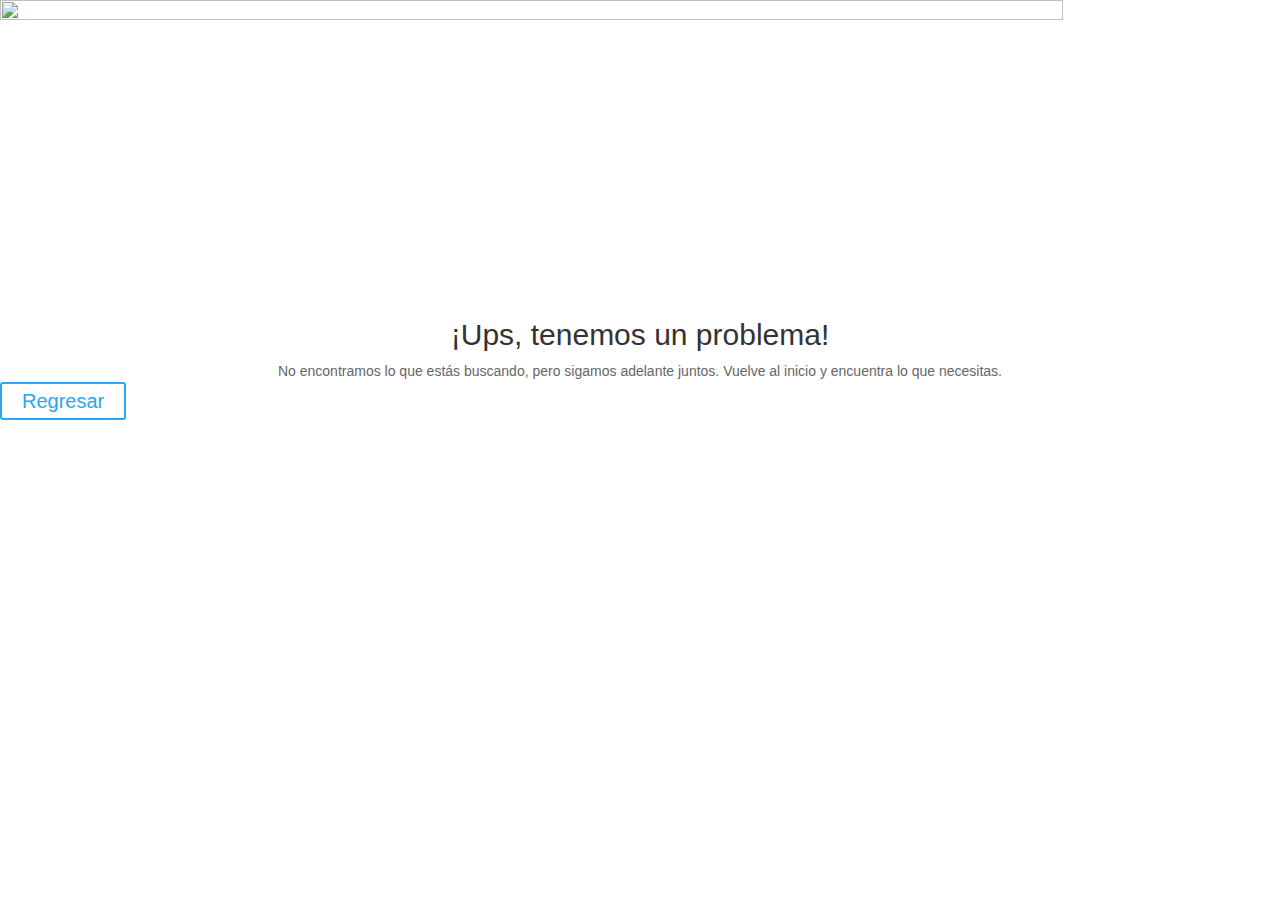
==== 404/index.html @ 18ecd22e "deploy_01" ====
<!DOCTYPE html>
<html lang="en-US">
<head>
	<meta charset="UTF-8">
<meta http-equiv="X-UA-Compatible" content="IE=edge">
	<link rel="pingback" href="https://santanderfinancing.com/xmlrpc.php">

	<script type="text/javascript">document.documentElement.className = 'js';</script>
	
	<style id="et-divi-userfonts">@font-face { font-family: "Santander-Headline"; font-display: swap;  src: url("https://santanderfinancing.com/wp-content/uploads/et-fonts/SantanderMicroText-Bd.otf") format("opentype"); }@font-face { font-family: "SantanderMicroText"; font-display: swap;  src: url("https://santanderfinancing.com/wp-content/uploads/et-fonts/SantanderMicroText.otf") format("opentype"); }</style>
<meta name="robots" content="noindex, follow">
<script type="text/javascript">let jqueryParams=[],jQuery=function(r){return jqueryParams=[...jqueryParams,r],jQuery},$=function(r){return jqueryParams=[...jqueryParams,r],$};window.jQuery=jQuery,window.$=jQuery;let customHeadScripts=!1;jQuery.fn=jQuery.prototype={},$.fn=jQuery.prototype={},jQuery.noConflict=function(r){if(window.jQuery)return jQuery=window.jQuery,$=window.jQuery,customHeadScripts=!0,jQuery.noConflict},jQuery.ready=function(r){jqueryParams=[...jqueryParams,r]},$.ready=function(r){jqueryParams=[...jqueryParams,r]},jQuery.load=function(r){jqueryParams=[...jqueryParams,r]},$.load=function(r){jqueryParams=[...jqueryParams,r]},jQuery.fn.ready=function(r){jqueryParams=[...jqueryParams,r]},$.fn.ready=function(r){jqueryParams=[...jqueryParams,r]};</script>
	<!-- This site is optimized with the Yoast SEO plugin v24.2 - https://yoast.com/wordpress/plugins/seo/ -->
	<title>Page not found - Santander Consumer</title>
	<meta property="og:locale" content="en_US">
	<meta property="og:title" content="Page not found - Santander Consumer">
	<meta property="og:site_name" content="Santander Consumer">
	<script type="application/ld+json" class="yoast-schema-graph">{
	    "@context": "https://schema.org",
	    "@graph": [
	        {
	            "@type": "WebSite",
	            "@id": "https://santanderfinancing.com/#website",
	            "url": "https://santanderfinancing.com/",
	            "name": "Santander Consumer",
	            "description": "Sencillo Personal Justo",
	            "potentialAction": [
	                {
	                    "@type": "SearchAction",
	                    "target": {
	                        "@type": "EntryPoint",
	                        "urlTemplate": "https://santanderfinancing.com/?s={search_term_string}"
	                    },
	                    "query-input": {
	                        "@type": "PropertyValueSpecification",
	                        "valueRequired": true,
	                        "valueName": "search_term_string"
	                    }
	                }
	            ],
	            "inLanguage": "en-US"
	        }
	    ]
	}</script>
	<!-- / Yoast SEO plugin. -->


<link rel="dns-prefetch" href="//js.hs-scripts.com">
<link rel="dns-prefetch" href="//www.googletagmanager.com">
<link rel="alternate" type="application/rss+xml" title="Santander Consumer &raquo; Feed" href="https://santanderfinancing.com/feed/">
<link rel="alternate" type="application/rss+xml" title="Santander Consumer &raquo; Comments Feed" href="https://santanderfinancing.com/comments/feed/">
<meta content="Divi Child v.4.27.2.1728406408" name="generator">
<link rel="stylesheet" id="wp-block-library-css" href="https://santanderfinancing.com/wp-includes/css/dist/block-library/style.min.css?ver=6.7.1" type="text/css" media="all">
<style id="wp-block-library-theme-inline-css" type="text/css">.wp-block-audio :where(figcaption){color:#555;font-size:13px;text-align:center}.is-dark-theme .wp-block-audio :where(figcaption){color:#ffffffa6}.wp-block-audio{margin:0 0 1em}.wp-block-code{border:1px solid #ccc;border-radius:4px;font-family:Menlo,Consolas,monaco,monospace;padding:.8em 1em}.wp-block-embed :where(figcaption){color:#555;font-size:13px;text-align:center}.is-dark-theme .wp-block-embed :where(figcaption){color:#ffffffa6}.wp-block-embed{margin:0 0 1em}.blocks-gallery-caption{color:#555;font-size:13px;text-align:center}.is-dark-theme .blocks-gallery-caption{color:#ffffffa6}:root :where(.wp-block-image figcaption){color:#555;font-size:13px;text-align:center}.is-dark-theme :root :where(.wp-block-image figcaption){color:#ffffffa6}.wp-block-image{margin:0 0 1em}.wp-block-pullquote{border-bottom:4px solid;border-top:4px solid;color:currentColor;margin-bottom:1.75em}.wp-block-pullquote cite,.wp-block-pullquote footer,.wp-block-pullquote__citation{color:currentColor;font-size:.8125em;font-style:normal;text-transform:uppercase}.wp-block-quote{border-left:.25em solid;margin:0 0 1.75em;padding-left:1em}.wp-block-quote cite,.wp-block-quote footer{color:currentColor;font-size:.8125em;font-style:normal;position:relative}.wp-block-quote:where(.has-text-align-right){border-left:none;border-right:.25em solid;padding-left:0;padding-right:1em}.wp-block-quote:where(.has-text-align-center){border:none;padding-left:0}.wp-block-quote.is-large,.wp-block-quote.is-style-large,.wp-block-quote:where(.is-style-plain){border:none}.wp-block-search .wp-block-search__label{font-weight:700}.wp-block-search__button{border:1px solid #ccc;padding:.375em .625em}:where(.wp-block-group.has-background){padding:1.25em 2.375em}.wp-block-separator.has-css-opacity{opacity:.4}.wp-block-separator{border:none;border-bottom:2px solid;margin-left:auto;margin-right:auto}.wp-block-separator.has-alpha-channel-opacity{opacity:1}.wp-block-separator:not(.is-style-wide):not(.is-style-dots){width:100px}.wp-block-separator.has-background:not(.is-style-dots){border-bottom:none;height:1px}.wp-block-separator.has-background:not(.is-style-wide):not(.is-style-dots){height:2px}.wp-block-table{margin:0 0 1em}.wp-block-table td,.wp-block-table th{word-break:normal}.wp-block-table :where(figcaption){color:#555;font-size:13px;text-align:center}.is-dark-theme .wp-block-table :where(figcaption){color:#ffffffa6}.wp-block-video :where(figcaption){color:#555;font-size:13px;text-align:center}.is-dark-theme .wp-block-video :where(figcaption){color:#ffffffa6}.wp-block-video{margin:0 0 1em}:root :where(.wp-block-template-part.has-background){margin-bottom:0;margin-top:0;padding:1.25em 2.375em}</style>
<style id="global-styles-inline-css" type="text/css">:root{--wp--preset--aspect-ratio--square: 1;--wp--preset--aspect-ratio--4-3: 4/3;--wp--preset--aspect-ratio--3-4: 3/4;--wp--preset--aspect-ratio--3-2: 3/2;--wp--preset--aspect-ratio--2-3: 2/3;--wp--preset--aspect-ratio--16-9: 16/9;--wp--preset--aspect-ratio--9-16: 9/16;--wp--preset--color--black: #000000;--wp--preset--color--cyan-bluish-gray: #abb8c3;--wp--preset--color--white: #ffffff;--wp--preset--color--pale-pink: #f78da7;--wp--preset--color--vivid-red: #cf2e2e;--wp--preset--color--luminous-vivid-orange: #ff6900;--wp--preset--color--luminous-vivid-amber: #fcb900;--wp--preset--color--light-green-cyan: #7bdcb5;--wp--preset--color--vivid-green-cyan: #00d084;--wp--preset--color--pale-cyan-blue: #8ed1fc;--wp--preset--color--vivid-cyan-blue: #0693e3;--wp--preset--color--vivid-purple: #9b51e0;--wp--preset--gradient--vivid-cyan-blue-to-vivid-purple: linear-gradient(135deg,rgba(6,147,227,1) 0%,rgb(155,81,224) 100%);--wp--preset--gradient--light-green-cyan-to-vivid-green-cyan: linear-gradient(135deg,rgb(122,220,180) 0%,rgb(0,208,130) 100%);--wp--preset--gradient--luminous-vivid-amber-to-luminous-vivid-orange: linear-gradient(135deg,rgba(252,185,0,1) 0%,rgba(255,105,0,1) 100%);--wp--preset--gradient--luminous-vivid-orange-to-vivid-red: linear-gradient(135deg,rgba(255,105,0,1) 0%,rgb(207,46,46) 100%);--wp--preset--gradient--very-light-gray-to-cyan-bluish-gray: linear-gradient(135deg,rgb(238,238,238) 0%,rgb(169,184,195) 100%);--wp--preset--gradient--cool-to-warm-spectrum: linear-gradient(135deg,rgb(74,234,220) 0%,rgb(151,120,209) 20%,rgb(207,42,186) 40%,rgb(238,44,130) 60%,rgb(251,105,98) 80%,rgb(254,248,76) 100%);--wp--preset--gradient--blush-light-purple: linear-gradient(135deg,rgb(255,206,236) 0%,rgb(152,150,240) 100%);--wp--preset--gradient--blush-bordeaux: linear-gradient(135deg,rgb(254,205,165) 0%,rgb(254,45,45) 50%,rgb(107,0,62) 100%);--wp--preset--gradient--luminous-dusk: linear-gradient(135deg,rgb(255,203,112) 0%,rgb(199,81,192) 50%,rgb(65,88,208) 100%);--wp--preset--gradient--pale-ocean: linear-gradient(135deg,rgb(255,245,203) 0%,rgb(182,227,212) 50%,rgb(51,167,181) 100%);--wp--preset--gradient--electric-grass: linear-gradient(135deg,rgb(202,248,128) 0%,rgb(113,206,126) 100%);--wp--preset--gradient--midnight: linear-gradient(135deg,rgb(2,3,129) 0%,rgb(40,116,252) 100%);--wp--preset--font-size--small: 13px;--wp--preset--font-size--medium: 20px;--wp--preset--font-size--large: 36px;--wp--preset--font-size--x-large: 42px;--wp--preset--spacing--20: 0.44rem;--wp--preset--spacing--30: 0.67rem;--wp--preset--spacing--40: 1rem;--wp--preset--spacing--50: 1.5rem;--wp--preset--spacing--60: 2.25rem;--wp--preset--spacing--70: 3.38rem;--wp--preset--spacing--80: 5.06rem;--wp--preset--shadow--natural: 6px 6px 9px rgba(0, 0, 0, 0.2);--wp--preset--shadow--deep: 12px 12px 50px rgba(0, 0, 0, 0.4);--wp--preset--shadow--sharp: 6px 6px 0px rgba(0, 0, 0, 0.2);--wp--preset--shadow--outlined: 6px 6px 0px -3px rgba(255, 255, 255, 1), 6px 6px rgba(0, 0, 0, 1);--wp--preset--shadow--crisp: 6px 6px 0px rgba(0, 0, 0, 1);}:root { --wp--style--global--content-size: 823px;--wp--style--global--wide-size: 1080px; }:where(body) { margin: 0; }.wp-site-blocks > .alignleft { float: left; margin-right: 2em; }.wp-site-blocks > .alignright { float: right; margin-left: 2em; }.wp-site-blocks > .aligncenter { justify-content: center; margin-left: auto; margin-right: auto; }:where(.is-layout-flex){gap: 0.5em;}:where(.is-layout-grid){gap: 0.5em;}.is-layout-flow > .alignleft{float: left;margin-inline-start: 0;margin-inline-end: 2em;}.is-layout-flow > .alignright{float: right;margin-inline-start: 2em;margin-inline-end: 0;}.is-layout-flow > .aligncenter{margin-left: auto !important;margin-right: auto !important;}.is-layout-constrained > .alignleft{float: left;margin-inline-start: 0;margin-inline-end: 2em;}.is-layout-constrained > .alignright{float: right;margin-inline-start: 2em;margin-inline-end: 0;}.is-layout-constrained > .aligncenter{margin-left: auto !important;margin-right: auto !important;}.is-layout-constrained > :where(:not(.alignleft):not(.alignright):not(.alignfull)){max-width: var(--wp--style--global--content-size);margin-left: auto !important;margin-right: auto !important;}.is-layout-constrained > .alignwide{max-width: var(--wp--style--global--wide-size);}body .is-layout-flex{display: flex;}.is-layout-flex{flex-wrap: wrap;align-items: center;}.is-layout-flex > :is(*, div){margin: 0;}body .is-layout-grid{display: grid;}.is-layout-grid > :is(*, div){margin: 0;}body{padding-top: 0px;padding-right: 0px;padding-bottom: 0px;padding-left: 0px;}:root :where(.wp-element-button, .wp-block-button__link){background-color: #32373c;border-width: 0;color: #fff;font-family: inherit;font-size: inherit;line-height: inherit;padding: calc(0.667em + 2px) calc(1.333em + 2px);text-decoration: none;}.has-black-color{color: var(--wp--preset--color--black) !important;}.has-cyan-bluish-gray-color{color: var(--wp--preset--color--cyan-bluish-gray) !important;}.has-white-color{color: var(--wp--preset--color--white) !important;}.has-pale-pink-color{color: var(--wp--preset--color--pale-pink) !important;}.has-vivid-red-color{color: var(--wp--preset--color--vivid-red) !important;}.has-luminous-vivid-orange-color{color: var(--wp--preset--color--luminous-vivid-orange) !important;}.has-luminous-vivid-amber-color{color: var(--wp--preset--color--luminous-vivid-amber) !important;}.has-light-green-cyan-color{color: var(--wp--preset--color--light-green-cyan) !important;}.has-vivid-green-cyan-color{color: var(--wp--preset--color--vivid-green-cyan) !important;}.has-pale-cyan-blue-color{color: var(--wp--preset--color--pale-cyan-blue) !important;}.has-vivid-cyan-blue-color{color: var(--wp--preset--color--vivid-cyan-blue) !important;}.has-vivid-purple-color{color: var(--wp--preset--color--vivid-purple) !important;}.has-black-background-color{background-color: var(--wp--preset--color--black) !important;}.has-cyan-bluish-gray-background-color{background-color: var(--wp--preset--color--cyan-bluish-gray) !important;}.has-white-background-color{background-color: var(--wp--preset--color--white) !important;}.has-pale-pink-background-color{background-color: var(--wp--preset--color--pale-pink) !important;}.has-vivid-red-background-color{background-color: var(--wp--preset--color--vivid-red) !important;}.has-luminous-vivid-orange-background-color{background-color: var(--wp--preset--color--luminous-vivid-orange) !important;}.has-luminous-vivid-amber-background-color{background-color: var(--wp--preset--color--luminous-vivid-amber) !important;}.has-light-green-cyan-background-color{background-color: var(--wp--preset--color--light-green-cyan) !important;}.has-vivid-green-cyan-background-color{background-color: var(--wp--preset--color--vivid-green-cyan) !important;}.has-pale-cyan-blue-background-color{background-color: var(--wp--preset--color--pale-cyan-blue) !important;}.has-vivid-cyan-blue-background-color{background-color: var(--wp--preset--color--vivid-cyan-blue) !important;}.has-vivid-purple-background-color{background-color: var(--wp--preset--color--vivid-purple) !important;}.has-black-border-color{border-color: var(--wp--preset--color--black) !important;}.has-cyan-bluish-gray-border-color{border-color: var(--wp--preset--color--cyan-bluish-gray) !important;}.has-white-border-color{border-color: var(--wp--preset--color--white) !important;}.has-pale-pink-border-color{border-color: var(--wp--preset--color--pale-pink) !important;}.has-vivid-red-border-color{border-color: var(--wp--preset--color--vivid-red) !important;}.has-luminous-vivid-orange-border-color{border-color: var(--wp--preset--color--luminous-vivid-orange) !important;}.has-luminous-vivid-amber-border-color{border-color: var(--wp--preset--color--luminous-vivid-amber) !important;}.has-light-green-cyan-border-color{border-color: var(--wp--preset--color--light-green-cyan) !important;}.has-vivid-green-cyan-border-color{border-color: var(--wp--preset--color--vivid-green-cyan) !important;}.has-pale-cyan-blue-border-color{border-color: var(--wp--preset--color--pale-cyan-blue) !important;}.has-vivid-cyan-blue-border-color{border-color: var(--wp--preset--color--vivid-cyan-blue) !important;}.has-vivid-purple-border-color{border-color: var(--wp--preset--color--vivid-purple) !important;}.has-vivid-cyan-blue-to-vivid-purple-gradient-background{background: var(--wp--preset--gradient--vivid-cyan-blue-to-vivid-purple) !important;}.has-light-green-cyan-to-vivid-green-cyan-gradient-background{background: var(--wp--preset--gradient--light-green-cyan-to-vivid-green-cyan) !important;}.has-luminous-vivid-amber-to-luminous-vivid-orange-gradient-background{background: var(--wp--preset--gradient--luminous-vivid-amber-to-luminous-vivid-orange) !important;}.has-luminous-vivid-orange-to-vivid-red-gradient-background{background: var(--wp--preset--gradient--luminous-vivid-orange-to-vivid-red) !important;}.has-very-light-gray-to-cyan-bluish-gray-gradient-background{background: var(--wp--preset--gradient--very-light-gray-to-cyan-bluish-gray) !important;}.has-cool-to-warm-spectrum-gradient-background{background: var(--wp--preset--gradient--cool-to-warm-spectrum) !important;}.has-blush-light-purple-gradient-background{background: var(--wp--preset--gradient--blush-light-purple) !important;}.has-blush-bordeaux-gradient-background{background: var(--wp--preset--gradient--blush-bordeaux) !important;}.has-luminous-dusk-gradient-background{background: var(--wp--preset--gradient--luminous-dusk) !important;}.has-pale-ocean-gradient-background{background: var(--wp--preset--gradient--pale-ocean) !important;}.has-electric-grass-gradient-background{background: var(--wp--preset--gradient--electric-grass) !important;}.has-midnight-gradient-background{background: var(--wp--preset--gradient--midnight) !important;}.has-small-font-size{font-size: var(--wp--preset--font-size--small) !important;}.has-medium-font-size{font-size: var(--wp--preset--font-size--medium) !important;}.has-large-font-size{font-size: var(--wp--preset--font-size--large) !important;}.has-x-large-font-size{font-size: var(--wp--preset--font-size--x-large) !important;}
:where(.wp-block-post-template.is-layout-flex){gap: 1.25em;}:where(.wp-block-post-template.is-layout-grid){gap: 1.25em;}
:where(.wp-block-columns.is-layout-flex){gap: 2em;}:where(.wp-block-columns.is-layout-grid){gap: 2em;}
:root :where(.wp-block-pullquote){font-size: 1.5em;line-height: 1.6;}</style>
<link rel="stylesheet" id="dica-lightbox-styles-css" href="https://santanderfinancing.com/wp-content/plugins/dg-divi-carousel/styles/light-box-styles.css?ver=2.0.26" type="text/css" media="all">
<link rel="stylesheet" id="swipe-style-css" href="https://santanderfinancing.com/wp-content/plugins/dg-divi-carousel/styles/swiper.min.css?ver=2.0.26" type="text/css" media="all">
<style id="divi-style-parent-inline-inline-css" type="text/css">/*!
Theme Name: Divi
Theme URI: http://www.elegantthemes.com/gallery/divi/
Version: 4.27.4
Description: Smart. Flexible. Beautiful. Divi is the most powerful theme in our collection.
Author: Elegant Themes
Author URI: http://www.elegantthemes.com
License: GNU General Public License v2
License URI: http://www.gnu.org/licenses/gpl-2.0.html
*/

a,abbr,acronym,address,applet,b,big,blockquote,body,center,cite,code,dd,del,dfn,div,dl,dt,em,fieldset,font,form,h1,h2,h3,h4,h5,h6,html,i,iframe,img,ins,kbd,label,legend,li,object,ol,p,pre,q,s,samp,small,span,strike,strong,sub,sup,tt,u,ul,var{margin:0;padding:0;border:0;outline:0;font-size:100%;-ms-text-size-adjust:100%;-webkit-text-size-adjust:100%;vertical-align:baseline;background:transparent}body{line-height:1}ol,ul{list-style:none}blockquote,q{quotes:none}blockquote:after,blockquote:before,q:after,q:before{content:"";content:none}blockquote{margin:20px 0 30px;border-left:5px solid;padding-left:20px}:focus{outline:0}del{text-decoration:line-through}pre{overflow:auto;padding:10px}figure{margin:0}table{border-collapse:collapse;border-spacing:0}article,aside,footer,header,hgroup,nav,section{display:block}body{font-family:Open Sans,Arial,sans-serif;font-size:14px;color:#666;background-color:#fff;line-height:1.7em;font-weight:500;-webkit-font-smoothing:antialiased;-moz-osx-font-smoothing:grayscale}body.page-template-page-template-blank-php #page-container{padding-top:0!important}body.et_cover_background{background-size:cover!important;background-position:top!important;background-repeat:no-repeat!important;background-attachment:fixed}a{color:#2ea3f2}a,a:hover{text-decoration:none}p{padding-bottom:1em}p:not(.has-background):last-of-type{padding-bottom:0}p.et_normal_padding{padding-bottom:1em}strong{font-weight:700}cite,em,i{font-style:italic}code,pre{font-family:Courier New,monospace;margin-bottom:10px}ins{text-decoration:none}sub,sup{height:0;line-height:1;position:relative;vertical-align:baseline}sup{bottom:.8em}sub{top:.3em}dl{margin:0 0 1.5em}dl dt{font-weight:700}dd{margin-left:1.5em}blockquote p{padding-bottom:0}embed,iframe,object,video{max-width:100%}h1,h2,h3,h4,h5,h6{color:#333;padding-bottom:10px;line-height:1em;font-weight:500}h1 a,h2 a,h3 a,h4 a,h5 a,h6 a{color:inherit}h1{font-size:30px}h2{font-size:26px}h3{font-size:22px}h4{font-size:18px}h5{font-size:16px}h6{font-size:14px}input{-webkit-appearance:none}input[type=checkbox]{-webkit-appearance:checkbox}input[type=radio]{-webkit-appearance:radio}input.text,input.title,input[type=email],input[type=password],input[type=tel],input[type=text],select,textarea{background-color:#fff;border:1px solid #bbb;padding:2px;color:#4e4e4e}input.text:focus,input.title:focus,input[type=text]:focus,select:focus,textarea:focus{border-color:#2d3940;color:#3e3e3e}input.text,input.title,input[type=text],select,textarea{margin:0}textarea{padding:4px}button,input,select,textarea{font-family:inherit}img{max-width:100%;height:auto}.clear{clear:both}br.clear{margin:0;padding:0}.pagination{clear:both}#et_search_icon:hover,.et-social-icon a:hover,.et_password_protected_form .et_submit_button,.form-submit .et_pb_buttontton.alt.disabled,.nav-single a,.posted_in a{color:#2ea3f2}.et-search-form,blockquote{border-color:#2ea3f2}#main-content{background-color:#fff}.container{width:80%;max-width:1080px;margin:auto;position:relative}body:not(.et-tb) #main-content .container,body:not(.et-tb-has-header) #main-content .container{padding-top:58px}.et_full_width_page #main-content .container:before{display:none}.main_title{margin-bottom:20px}.et_password_protected_form .et_submit_button:hover,.form-submit .et_pb_button:hover{background:rgba(0,0,0,.05)}.et_button_icon_visible .et_pb_button{padding-right:2em;padding-left:.7em}.et_button_icon_visible .et_pb_button:after{opacity:1;margin-left:0}.et_button_left .et_pb_button:hover:after{left:.15em}.et_button_left .et_pb_button:after{margin-left:0;left:1em}.et_button_icon_visible.et_button_left .et_pb_button,.et_button_left .et_pb_button:hover,.et_button_left .et_pb_module .et_pb_button:hover{padding-left:2em;padding-right:.7em}.et_button_icon_visible.et_button_left .et_pb_button:after,.et_button_left .et_pb_button:hover:after{left:.15em}.et_password_protected_form .et_submit_button:hover,.form-submit .et_pb_button:hover{padding:.3em 1em}.et_button_no_icon .et_pb_button:after{display:none}.et_button_no_icon.et_button_icon_visible.et_button_left .et_pb_button,.et_button_no_icon.et_button_left .et_pb_button:hover,.et_button_no_icon .et_pb_button,.et_button_no_icon .et_pb_button:hover{padding:.3em 1em!important}.et_button_custom_icon .et_pb_button:after{line-height:1.7em}.et_button_custom_icon.et_button_icon_visible .et_pb_button:after,.et_button_custom_icon .et_pb_button:hover:after{margin-left:.3em}#left-area .post_format-post-format-gallery .wp-block-gallery:first-of-type{padding:0;margin-bottom:-16px}.entry-content table:not(.variations){border:1px solid #eee;margin:0 0 15px;text-align:left;width:100%}.entry-content thead th,.entry-content tr th{color:#555;font-weight:700;padding:9px 24px}.entry-content tr td{border-top:1px solid #eee;padding:6px 24px}#left-area ul,.entry-content ul,.et-l--body ul,.et-l--footer ul,.et-l--header ul{list-style-type:disc;padding:0 0 23px 1em;line-height:26px}#left-area ol,.entry-content ol,.et-l--body ol,.et-l--footer ol,.et-l--header ol{list-style-type:decimal;list-style-position:inside;padding:0 0 23px;line-height:26px}#left-area ul li ul,.entry-content ul li ol{padding:2px 0 2px 20px}#left-area ol li ul,.entry-content ol li ol,.et-l--body ol li ol,.et-l--footer ol li ol,.et-l--header ol li ol{padding:2px 0 2px 35px}#left-area ul.wp-block-gallery{display:-webkit-box;display:-ms-flexbox;display:flex;-ms-flex-wrap:wrap;flex-wrap:wrap;list-style-type:none;padding:0}#left-area ul.products{padding:0!important;line-height:1.7!important;list-style:none!important}.gallery-item a{display:block}.gallery-caption,.gallery-item a{width:90%}#wpadminbar{z-index:100001}#left-area .post-meta{font-size:14px;padding-bottom:15px}#left-area .post-meta a{text-decoration:none;color:#666}#left-area .et_featured_image{padding-bottom:7px}.single .post{padding-bottom:25px}body.single .et_audio_content{margin-bottom:-6px}.nav-single a{text-decoration:none;color:#2ea3f2;font-size:14px;font-weight:400}.nav-previous{float:left}.nav-next{float:right}.et_password_protected_form p input{background-color:#eee;border:none!important;width:100%!important;border-radius:0!important;font-size:14px;color:#999!important;padding:16px!important;-webkit-box-sizing:border-box;box-sizing:border-box}.et_password_protected_form label{display:none}.et_password_protected_form .et_submit_button{font-family:inherit;display:block;float:right;margin:8px auto 0;cursor:pointer}.post-password-required p.nocomments.container{max-width:100%}.post-password-required p.nocomments.container:before{display:none}.aligncenter,div.post .new-post .aligncenter{display:block;margin-left:auto;margin-right:auto}.wp-caption{border:1px solid #ddd;text-align:center;background-color:#f3f3f3;margin-bottom:10px;max-width:96%;padding:8px}.wp-caption.alignleft{margin:0 30px 20px 0}.wp-caption.alignright{margin:0 0 20px 30px}.wp-caption img{margin:0;padding:0;border:0}.wp-caption p.wp-caption-text{font-size:12px;padding:0 4px 5px;margin:0}.alignright{float:right}.alignleft{float:left}img.alignleft{display:inline;float:left;margin-right:15px}img.alignright{display:inline;float:right;margin-left:15px}.page.et_pb_pagebuilder_layout #main-content{background-color:transparent}body #main-content .et_builder_inner_content>h1,body #main-content .et_builder_inner_content>h2,body #main-content .et_builder_inner_content>h3,body #main-content .et_builder_inner_content>h4,body #main-content .et_builder_inner_content>h5,body #main-content .et_builder_inner_content>h6{line-height:1.4em}body #main-content .et_builder_inner_content>p{line-height:1.7em}.wp-block-pullquote{margin:20px 0 30px}.wp-block-pullquote.has-background blockquote{border-left:none}.wp-block-group.has-background{padding:1.5em 1.5em .5em}@media (min-width:981px){#left-area{width:79.125%;padding-bottom:23px}#main-content .container:before{content:"";position:absolute;top:0;height:100%;width:1px;background-color:#e2e2e2}.et_full_width_page #left-area,.et_no_sidebar #left-area{float:none;width:100%!important}.et_full_width_page #left-area{padding-bottom:0}.et_no_sidebar #main-content .container:before{display:none}}@media (max-width:980px){#page-container{padding-top:80px}.et-tb #page-container,.et-tb-has-header #page-container{padding-top:0!important}#left-area,#sidebar{width:100%!important}#main-content .container:before{display:none!important}.et_full_width_page .et_gallery_item:nth-child(4n+1){clear:none}}@media print{#page-container{padding-top:0!important}}#wp-admin-bar-et-use-visual-builder a:before{font-family:ETmodules!important;content:"\e625";font-size:30px!important;width:28px;margin-top:-3px;color:#974df3!important}#wp-admin-bar-et-use-visual-builder:hover a:before{color:#fff!important}#wp-admin-bar-et-use-visual-builder:hover a,#wp-admin-bar-et-use-visual-builder a:hover{transition:background-color .5s ease;-webkit-transition:background-color .5s ease;-moz-transition:background-color .5s ease;background-color:#7e3bd0!important;color:#fff!important}* html .clearfix,:first-child+html .clearfix{zoom:1}.iphone .et_pb_section_video_bg video::-webkit-media-controls-start-playback-button{display:none!important;-webkit-appearance:none}.et_mobile_device .et_pb_section_parallax .et_pb_parallax_css{background-attachment:scroll}.et-social-facebook a.icon:before{content:"\e093"}.et-social-twitter a.icon:before{content:"\e094"}.et-social-google-plus a.icon:before{content:"\e096"}.et-social-instagram a.icon:before{content:"\e09a"}.et-social-rss a.icon:before{content:"\e09e"}.ai1ec-single-event:after{content:" ";display:table;clear:both}.evcal_event_details .evcal_evdata_cell .eventon_details_shading_bot.eventon_details_shading_bot{z-index:3}.wp-block-divi-layout{margin-bottom:1em}*{-webkit-box-sizing:border-box;box-sizing:border-box}#et-info-email:before,#et-info-phone:before,#et_search_icon:before,.comment-reply-link:after,.et-cart-info span:before,.et-pb-arrow-next:before,.et-pb-arrow-prev:before,.et-social-icon a:before,.et_audio_container .mejs-playpause-button button:before,.et_audio_container .mejs-volume-button button:before,.et_overlay:before,.et_password_protected_form .et_submit_button:after,.et_pb_button:after,.et_pb_contact_reset:after,.et_pb_contact_submit:after,.et_pb_font_icon:before,.et_pb_newsletter_button:after,.et_pb_pricing_table_button:after,.et_pb_promo_button:after,.et_pb_testimonial:before,.et_pb_toggle_title:before,.form-submit .et_pb_button:after,.mobile_menu_bar:before,a.et_pb_more_button:after{font-family:ETmodules!important;speak:none;font-style:normal;font-weight:400;-webkit-font-feature-settings:normal;font-feature-settings:normal;font-variant:normal;text-transform:none;line-height:1;-webkit-font-smoothing:antialiased;-moz-osx-font-smoothing:grayscale;text-shadow:0 0;direction:ltr}.et-pb-icon,.et_pb_custom_button_icon.et_pb_button:after,.et_pb_login .et_pb_custom_button_icon.et_pb_button:after,.et_pb_woo_custom_button_icon .button.et_pb_custom_button_icon.et_pb_button:after,.et_pb_woo_custom_button_icon .button.et_pb_custom_button_icon.et_pb_button:hover:after{content:attr(data-icon)}.et-pb-icon{font-family:ETmodules;speak:none;font-weight:400;-webkit-font-feature-settings:normal;font-feature-settings:normal;font-variant:normal;text-transform:none;line-height:1;-webkit-font-smoothing:antialiased;font-size:96px;font-style:normal;display:inline-block;-webkit-box-sizing:border-box;box-sizing:border-box;direction:ltr}#et-ajax-saving{display:none;-webkit-transition:background .3s,-webkit-box-shadow .3s;transition:background .3s,-webkit-box-shadow .3s;transition:background .3s,box-shadow .3s;transition:background .3s,box-shadow .3s,-webkit-box-shadow .3s;-webkit-box-shadow:rgba(0,139,219,.247059) 0 0 60px;box-shadow:0 0 60px rgba(0,139,219,.247059);position:fixed;top:50%;left:50%;width:50px;height:50px;background:#fff;border-radius:50px;margin:-25px 0 0 -25px;z-index:999999;text-align:center}#et-ajax-saving img{margin:9px}.et-safe-mode-indicator,.et-safe-mode-indicator:focus,.et-safe-mode-indicator:hover{-webkit-box-shadow:0 5px 10px rgba(41,196,169,.15);box-shadow:0 5px 10px rgba(41,196,169,.15);background:#29c4a9;color:#fff;font-size:14px;font-weight:600;padding:12px;line-height:16px;border-radius:3px;position:fixed;bottom:30px;right:30px;z-index:999999;text-decoration:none;font-family:Open Sans,sans-serif;-webkit-font-smoothing:antialiased;-moz-osx-font-smoothing:grayscale}.et_pb_button{font-size:20px;font-weight:500;padding:.3em 1em;line-height:1.7em!important;background-color:transparent;background-size:cover;background-position:50%;background-repeat:no-repeat;border:2px solid;border-radius:3px;-webkit-transition-duration:.2s;transition-duration:.2s;-webkit-transition-property:all!important;transition-property:all!important}.et_pb_button,.et_pb_button_inner{position:relative}.et_pb_button:hover,.et_pb_module .et_pb_button:hover{border:2px solid transparent;padding:.3em 2em .3em .7em}.et_pb_button:hover{background-color:hsla(0,0%,100%,.2)}.et_pb_bg_layout_light.et_pb_button:hover,.et_pb_bg_layout_light .et_pb_button:hover{background-color:rgba(0,0,0,.05)}.et_pb_button:after,.et_pb_button:before{font-size:32px;line-height:1em;content:"\35";opacity:0;position:absolute;margin-left:-1em;-webkit-transition:all .2s;transition:all .2s;text-transform:none;-webkit-font-feature-settings:"kern" off;font-feature-settings:"kern" off;font-variant:none;font-style:normal;font-weight:400;text-shadow:none}.et_pb_button.et_hover_enabled:hover:after,.et_pb_button.et_pb_hovered:hover:after{-webkit-transition:none!important;transition:none!important}.et_pb_button:before{display:none}.et_pb_button:hover:after{opacity:1;margin-left:0}.et_pb_column_1_3 h1,.et_pb_column_1_4 h1,.et_pb_column_1_5 h1,.et_pb_column_1_6 h1,.et_pb_column_2_5 h1{font-size:26px}.et_pb_column_1_3 h2,.et_pb_column_1_4 h2,.et_pb_column_1_5 h2,.et_pb_column_1_6 h2,.et_pb_column_2_5 h2{font-size:23px}.et_pb_column_1_3 h3,.et_pb_column_1_4 h3,.et_pb_column_1_5 h3,.et_pb_column_1_6 h3,.et_pb_column_2_5 h3{font-size:20px}.et_pb_column_1_3 h4,.et_pb_column_1_4 h4,.et_pb_column_1_5 h4,.et_pb_column_1_6 h4,.et_pb_column_2_5 h4{font-size:18px}.et_pb_column_1_3 h5,.et_pb_column_1_4 h5,.et_pb_column_1_5 h5,.et_pb_column_1_6 h5,.et_pb_column_2_5 h5{font-size:16px}.et_pb_column_1_3 h6,.et_pb_column_1_4 h6,.et_pb_column_1_5 h6,.et_pb_column_1_6 h6,.et_pb_column_2_5 h6{font-size:15px}.et_pb_bg_layout_dark,.et_pb_bg_layout_dark h1,.et_pb_bg_layout_dark h2,.et_pb_bg_layout_dark h3,.et_pb_bg_layout_dark h4,.et_pb_bg_layout_dark h5,.et_pb_bg_layout_dark h6{color:#fff!important}.et_pb_module.et_pb_text_align_left{text-align:left}.et_pb_module.et_pb_text_align_center{text-align:center}.et_pb_module.et_pb_text_align_right{text-align:right}.et_pb_module.et_pb_text_align_justified{text-align:justify}.clearfix:after{visibility:hidden;display:block;font-size:0;content:" ";clear:both;height:0}.et_pb_bg_layout_light .et_pb_more_button{color:#2ea3f2}.et_builder_inner_content{position:relative;z-index:1}header .et_builder_inner_content{z-index:2}.et_pb_css_mix_blend_mode_passthrough{mix-blend-mode:unset!important}.et_pb_image_container{margin:-20px -20px 29px}.et_pb_module_inner{position:relative}.et_hover_enabled_preview{z-index:2}.et_hover_enabled:hover{position:relative;z-index:2}.et_pb_all_tabs,.et_pb_module,.et_pb_posts_nav a,.et_pb_tab,.et_pb_with_background{position:relative;background-size:cover;background-position:50%;background-repeat:no-repeat}.et_pb_background_mask,.et_pb_background_pattern{bottom:0;left:0;position:absolute;right:0;top:0}.et_pb_background_mask{background-size:calc(100% + 2px) calc(100% + 2px);background-repeat:no-repeat;background-position:50%;overflow:hidden}.et_pb_background_pattern{background-position:0 0;background-repeat:repeat}.et_pb_with_border{position:relative;border:0 solid #333}.post-password-required .et_pb_row{padding:0;width:100%}.post-password-required .et_password_protected_form{min-height:0}body.et_pb_pagebuilder_layout.et_pb_show_title .post-password-required .et_password_protected_form h1,body:not(.et_pb_pagebuilder_layout) .post-password-required .et_password_protected_form h1{display:none}.et_pb_no_bg{padding:0!important}.et_overlay.et_pb_inline_icon:before,.et_pb_inline_icon:before{content:attr(data-icon)}.et_pb_more_button{color:inherit;text-shadow:none;text-decoration:none;display:inline-block;margin-top:20px}.et_parallax_bg_wrap{overflow:hidden;position:absolute;top:0;right:0;bottom:0;left:0}.et_parallax_bg{background-repeat:no-repeat;background-position:top;background-size:cover;position:absolute;bottom:0;left:0;width:100%;height:100%;display:block}.et_parallax_bg.et_parallax_bg__hover,.et_parallax_bg.et_parallax_bg_phone,.et_parallax_bg.et_parallax_bg_tablet,.et_parallax_gradient.et_parallax_gradient__hover,.et_parallax_gradient.et_parallax_gradient_phone,.et_parallax_gradient.et_parallax_gradient_tablet,.et_pb_section_parallax_hover:hover .et_parallax_bg:not(.et_parallax_bg__hover),.et_pb_section_parallax_hover:hover .et_parallax_gradient:not(.et_parallax_gradient__hover){display:none}.et_pb_section_parallax_hover:hover .et_parallax_bg.et_parallax_bg__hover,.et_pb_section_parallax_hover:hover .et_parallax_gradient.et_parallax_gradient__hover{display:block}.et_parallax_gradient{bottom:0;display:block;left:0;position:absolute;right:0;top:0}.et_pb_module.et_pb_section_parallax,.et_pb_posts_nav a.et_pb_section_parallax,.et_pb_tab.et_pb_section_parallax{position:relative}.et_pb_section_parallax .et_pb_parallax_css,.et_pb_slides .et_parallax_bg.et_pb_parallax_css{background-attachment:fixed}body.et-bfb .et_pb_section_parallax .et_pb_parallax_css,body.et-bfb .et_pb_slides .et_parallax_bg.et_pb_parallax_css{background-attachment:scroll;bottom:auto}.et_pb_section_parallax.et_pb_column .et_pb_module,.et_pb_section_parallax.et_pb_row .et_pb_column,.et_pb_section_parallax.et_pb_row .et_pb_module{z-index:9;position:relative}.et_pb_more_button:hover:after{opacity:1;margin-left:0}.et_pb_preload .et_pb_section_video_bg,.et_pb_preload>div{visibility:hidden}.et_pb_preload,.et_pb_section.et_pb_section_video.et_pb_preload{position:relative;background:#464646!important}.et_pb_preload:before{content:"";position:absolute;top:50%;left:50%;background:url(https://santanderfinancing.com/wp-content/themes/Divi/includes/builder/styles/images/preloader.gif) no-repeat;border-radius:32px;width:32px;height:32px;margin:-16px 0 0 -16px}.box-shadow-overlay{position:absolute;top:0;left:0;width:100%;height:100%;z-index:10;pointer-events:none}.et_pb_section>.box-shadow-overlay~.et_pb_row{z-index:11}body.safari .section_has_divider{will-change:transform}.et_pb_row>.box-shadow-overlay{z-index:8}.has-box-shadow-overlay{position:relative}.et_clickable{cursor:pointer}.screen-reader-text{border:0;clip:rect(1px,1px,1px,1px);-webkit-clip-path:inset(50%);clip-path:inset(50%);height:1px;margin:-1px;overflow:hidden;padding:0;position:absolute!important;width:1px;word-wrap:normal!important}.et_multi_view_hidden,.et_multi_view_hidden_image{display:none!important}@keyframes multi-view-image-fade{0%{opacity:0}10%{opacity:.1}20%{opacity:.2}30%{opacity:.3}40%{opacity:.4}50%{opacity:.5}60%{opacity:.6}70%{opacity:.7}80%{opacity:.8}90%{opacity:.9}to{opacity:1}}.et_multi_view_image__loading{visibility:hidden}.et_multi_view_image__loaded{-webkit-animation:multi-view-image-fade .5s;animation:multi-view-image-fade .5s}#et-pb-motion-effects-offset-tracker{visibility:hidden!important;opacity:0;position:absolute;top:0;left:0}.et-pb-before-scroll-animation{opacity:0}header.et-l.et-l--header:after{clear:both;display:block;content:""}.et_pb_module{-webkit-animation-timing-function:linear;animation-timing-function:linear;-webkit-animation-duration:.2s;animation-duration:.2s}@-webkit-keyframes fadeBottom{0%{opacity:0;-webkit-transform:translateY(10%);transform:translateY(10%)}to{opacity:1;-webkit-transform:translateY(0);transform:translateY(0)}}@keyframes fadeBottom{0%{opacity:0;-webkit-transform:translateY(10%);transform:translateY(10%)}to{opacity:1;-webkit-transform:translateY(0);transform:translateY(0)}}@-webkit-keyframes fadeLeft{0%{opacity:0;-webkit-transform:translateX(-10%);transform:translateX(-10%)}to{opacity:1;-webkit-transform:translateX(0);transform:translateX(0)}}@keyframes fadeLeft{0%{opacity:0;-webkit-transform:translateX(-10%);transform:translateX(-10%)}to{opacity:1;-webkit-transform:translateX(0);transform:translateX(0)}}@-webkit-keyframes fadeRight{0%{opacity:0;-webkit-transform:translateX(10%);transform:translateX(10%)}to{opacity:1;-webkit-transform:translateX(0);transform:translateX(0)}}@keyframes fadeRight{0%{opacity:0;-webkit-transform:translateX(10%);transform:translateX(10%)}to{opacity:1;-webkit-transform:translateX(0);transform:translateX(0)}}@-webkit-keyframes fadeTop{0%{opacity:0;-webkit-transform:translateY(-10%);transform:translateY(-10%)}to{opacity:1;-webkit-transform:translateX(0);transform:translateX(0)}}@keyframes fadeTop{0%{opacity:0;-webkit-transform:translateY(-10%);transform:translateY(-10%)}to{opacity:1;-webkit-transform:translateX(0);transform:translateX(0)}}@-webkit-keyframes fadeIn{0%{opacity:0}to{opacity:1}}@keyframes fadeIn{0%{opacity:0}to{opacity:1}}.et-waypoint:not(.et_pb_counters){opacity:0}@media (min-width:981px){.et_pb_section.et_section_specialty div.et_pb_row .et_pb_column .et_pb_column .et_pb_module.et-last-child,.et_pb_section.et_section_specialty div.et_pb_row .et_pb_column .et_pb_column .et_pb_module:last-child,.et_pb_section.et_section_specialty div.et_pb_row .et_pb_column .et_pb_row_inner .et_pb_column .et_pb_module.et-last-child,.et_pb_section.et_section_specialty div.et_pb_row .et_pb_column .et_pb_row_inner .et_pb_column .et_pb_module:last-child,.et_pb_section div.et_pb_row .et_pb_column .et_pb_module.et-last-child,.et_pb_section div.et_pb_row .et_pb_column .et_pb_module:last-child{margin-bottom:0}}@media (max-width:980px){.et_overlay.et_pb_inline_icon_tablet:before,.et_pb_inline_icon_tablet:before{content:attr(data-icon-tablet)}.et_parallax_bg.et_parallax_bg_tablet_exist,.et_parallax_gradient.et_parallax_gradient_tablet_exist{display:none}.et_parallax_bg.et_parallax_bg_tablet,.et_parallax_gradient.et_parallax_gradient_tablet{display:block}.et_pb_column .et_pb_module{margin-bottom:30px}.et_pb_row .et_pb_column .et_pb_module.et-last-child,.et_pb_row .et_pb_column .et_pb_module:last-child,.et_section_specialty .et_pb_row .et_pb_column .et_pb_module.et-last-child,.et_section_specialty .et_pb_row .et_pb_column .et_pb_module:last-child{margin-bottom:0}.et_pb_more_button{display:inline-block!important}.et_pb_bg_layout_light_tablet.et_pb_button,.et_pb_bg_layout_light_tablet.et_pb_module.et_pb_button,.et_pb_bg_layout_light_tablet .et_pb_more_button{color:#2ea3f2}.et_pb_bg_layout_light_tablet .et_pb_forgot_password a{color:#666}.et_pb_bg_layout_light_tablet h1,.et_pb_bg_layout_light_tablet h2,.et_pb_bg_layout_light_tablet h3,.et_pb_bg_layout_light_tablet h4,.et_pb_bg_layout_light_tablet h5,.et_pb_bg_layout_light_tablet h6{color:#333!important}.et_pb_module .et_pb_bg_layout_light_tablet.et_pb_button{color:#2ea3f2!important}.et_pb_bg_layout_light_tablet{color:#666!important}.et_pb_bg_layout_dark_tablet,.et_pb_bg_layout_dark_tablet h1,.et_pb_bg_layout_dark_tablet h2,.et_pb_bg_layout_dark_tablet h3,.et_pb_bg_layout_dark_tablet h4,.et_pb_bg_layout_dark_tablet h5,.et_pb_bg_layout_dark_tablet h6{color:#fff!important}.et_pb_bg_layout_dark_tablet.et_pb_button,.et_pb_bg_layout_dark_tablet.et_pb_module.et_pb_button,.et_pb_bg_layout_dark_tablet .et_pb_more_button{color:inherit}.et_pb_bg_layout_dark_tablet .et_pb_forgot_password a{color:#fff}.et_pb_module.et_pb_text_align_left-tablet{text-align:left}.et_pb_module.et_pb_text_align_center-tablet{text-align:center}.et_pb_module.et_pb_text_align_right-tablet{text-align:right}.et_pb_module.et_pb_text_align_justified-tablet{text-align:justify}}@media (max-width:767px){.et_pb_more_button{display:inline-block!important}.et_overlay.et_pb_inline_icon_phone:before,.et_pb_inline_icon_phone:before{content:attr(data-icon-phone)}.et_parallax_bg.et_parallax_bg_phone_exist,.et_parallax_gradient.et_parallax_gradient_phone_exist{display:none}.et_parallax_bg.et_parallax_bg_phone,.et_parallax_gradient.et_parallax_gradient_phone{display:block}.et-hide-mobile{display:none!important}.et_pb_bg_layout_light_phone.et_pb_button,.et_pb_bg_layout_light_phone.et_pb_module.et_pb_button,.et_pb_bg_layout_light_phone .et_pb_more_button{color:#2ea3f2}.et_pb_bg_layout_light_phone .et_pb_forgot_password a{color:#666}.et_pb_bg_layout_light_phone h1,.et_pb_bg_layout_light_phone h2,.et_pb_bg_layout_light_phone h3,.et_pb_bg_layout_light_phone h4,.et_pb_bg_layout_light_phone h5,.et_pb_bg_layout_light_phone h6{color:#333!important}.et_pb_module .et_pb_bg_layout_light_phone.et_pb_button{color:#2ea3f2!important}.et_pb_bg_layout_light_phone{color:#666!important}.et_pb_bg_layout_dark_phone,.et_pb_bg_layout_dark_phone h1,.et_pb_bg_layout_dark_phone h2,.et_pb_bg_layout_dark_phone h3,.et_pb_bg_layout_dark_phone h4,.et_pb_bg_layout_dark_phone h5,.et_pb_bg_layout_dark_phone h6{color:#fff!important}.et_pb_bg_layout_dark_phone.et_pb_button,.et_pb_bg_layout_dark_phone.et_pb_module.et_pb_button,.et_pb_bg_layout_dark_phone .et_pb_more_button{color:inherit}.et_pb_module .et_pb_bg_layout_dark_phone.et_pb_button{color:#fff!important}.et_pb_bg_layout_dark_phone .et_pb_forgot_password a{color:#fff}.et_pb_module.et_pb_text_align_left-phone{text-align:left}.et_pb_module.et_pb_text_align_center-phone{text-align:center}.et_pb_module.et_pb_text_align_right-phone{text-align:right}.et_pb_module.et_pb_text_align_justified-phone{text-align:justify}}@media (max-width:479px){a.et_pb_more_button{display:block}}@media (min-width:768px) and (max-width:980px){[data-et-multi-view-load-tablet-hidden=true]:not(.et_multi_view_swapped){display:none!important}}@media (max-width:767px){[data-et-multi-view-load-phone-hidden=true]:not(.et_multi_view_swapped){display:none!important}}.et_pb_menu.et_pb_menu--style-inline_centered_logo .et_pb_menu__menu nav ul{-webkit-box-pack:center;-ms-flex-pack:center;justify-content:center}@-webkit-keyframes multi-view-image-fade{0%{-webkit-transform:scale(1);transform:scale(1);opacity:1}50%{-webkit-transform:scale(1.01);transform:scale(1.01);opacity:1}to{-webkit-transform:scale(1);transform:scale(1);opacity:1}}</style>
<link rel="stylesheet" id="divi-dynamic-late-css" href="https://santanderfinancing.com/wp-content/et-cache/notfound/et-divi-dynamic-tb-5089-late.css?ver=1742492492" type="text/css" media="all">
<link rel="stylesheet" id="divi-dynamic-css" href="https://santanderfinancing.com/wp-content/et-cache/notfound/et-divi-dynamic-tb-5089.css?ver=1742492492" type="text/css" media="all">
<link rel="stylesheet" id="divi-breadcrumbs-styles-css" href="https://santanderfinancing.com/wp-content/plugins/breadcrumbs-divi-module/styles/style.min.css?ver=1.2.2" type="text/css" media="all">
<link rel="stylesheet" id="divi-carousel-styles-css" href="https://santanderfinancing.com/wp-content/plugins/dg-divi-carousel/styles/style.min.css?ver=2.0.26" type="text/css" media="all">
<link rel="stylesheet" id="moove_gdpr_frontend-css" href="https://santanderfinancing.com/wp-content/plugins/gdpr-cookie-compliance/dist/styles/gdpr-main-nf.css?ver=4.15.6" type="text/css" media="all">
<style id="moove_gdpr_frontend-inline-css" type="text/css">#moove_gdpr_cookie_modal .moove-gdpr-modal-content .moove-gdpr-tab-main h3.tab-title, 
				#moove_gdpr_cookie_modal .moove-gdpr-modal-content .moove-gdpr-tab-main span.tab-title,
				#moove_gdpr_cookie_modal .moove-gdpr-modal-content .moove-gdpr-modal-left-content #moove-gdpr-menu li a, 
				#moove_gdpr_cookie_modal .moove-gdpr-modal-content .moove-gdpr-modal-left-content #moove-gdpr-menu li button,
				#moove_gdpr_cookie_modal .moove-gdpr-modal-content .moove-gdpr-modal-left-content .moove-gdpr-branding-cnt a,
				#moove_gdpr_cookie_modal .moove-gdpr-modal-content .moove-gdpr-modal-footer-content .moove-gdpr-button-holder a.mgbutton, 
				#moove_gdpr_cookie_modal .moove-gdpr-modal-content .moove-gdpr-modal-footer-content .moove-gdpr-button-holder button.mgbutton,
				#moove_gdpr_cookie_modal .cookie-switch .cookie-slider:after, 
				#moove_gdpr_cookie_modal .cookie-switch .slider:after, 
				#moove_gdpr_cookie_modal .switch .cookie-slider:after, 
				#moove_gdpr_cookie_modal .switch .slider:after,
				#moove_gdpr_cookie_info_bar .moove-gdpr-info-bar-container .moove-gdpr-info-bar-content p, 
				#moove_gdpr_cookie_info_bar .moove-gdpr-info-bar-container .moove-gdpr-info-bar-content p a,
				#moove_gdpr_cookie_info_bar .moove-gdpr-info-bar-container .moove-gdpr-info-bar-content a.mgbutton, 
				#moove_gdpr_cookie_info_bar .moove-gdpr-info-bar-container .moove-gdpr-info-bar-content button.mgbutton,
				#moove_gdpr_cookie_modal .moove-gdpr-modal-content .moove-gdpr-tab-main .moove-gdpr-tab-main-content h1, 
				#moove_gdpr_cookie_modal .moove-gdpr-modal-content .moove-gdpr-tab-main .moove-gdpr-tab-main-content h2, 
				#moove_gdpr_cookie_modal .moove-gdpr-modal-content .moove-gdpr-tab-main .moove-gdpr-tab-main-content h3, 
				#moove_gdpr_cookie_modal .moove-gdpr-modal-content .moove-gdpr-tab-main .moove-gdpr-tab-main-content h4, 
				#moove_gdpr_cookie_modal .moove-gdpr-modal-content .moove-gdpr-tab-main .moove-gdpr-tab-main-content h5, 
				#moove_gdpr_cookie_modal .moove-gdpr-modal-content .moove-gdpr-tab-main .moove-gdpr-tab-main-content h6,
				#moove_gdpr_cookie_modal .moove-gdpr-modal-content.moove_gdpr_modal_theme_v2 .moove-gdpr-modal-title .tab-title,
				#moove_gdpr_cookie_modal .moove-gdpr-modal-content.moove_gdpr_modal_theme_v2 .moove-gdpr-tab-main h3.tab-title, 
				#moove_gdpr_cookie_modal .moove-gdpr-modal-content.moove_gdpr_modal_theme_v2 .moove-gdpr-tab-main span.tab-title,
				#moove_gdpr_cookie_modal .moove-gdpr-modal-content.moove_gdpr_modal_theme_v2 .moove-gdpr-branding-cnt a {
				 	font-weight: inherit				}
			#moove_gdpr_cookie_modal,#moove_gdpr_cookie_info_bar,.gdpr_cookie_settings_shortcode_content{font-family:inherit}#moove_gdpr_save_popup_settings_button{background-color:#373737;color:#fff}#moove_gdpr_save_popup_settings_button:hover{background-color:#000}#moove_gdpr_cookie_info_bar .moove-gdpr-info-bar-container .moove-gdpr-info-bar-content a.mgbutton,#moove_gdpr_cookie_info_bar .moove-gdpr-info-bar-container .moove-gdpr-info-bar-content button.mgbutton{background-color:#ec0000}#moove_gdpr_cookie_modal .moove-gdpr-modal-content .moove-gdpr-modal-footer-content .moove-gdpr-button-holder a.mgbutton,#moove_gdpr_cookie_modal .moove-gdpr-modal-content .moove-gdpr-modal-footer-content .moove-gdpr-button-holder button.mgbutton,.gdpr_cookie_settings_shortcode_content .gdpr-shr-button.button-green{background-color:#ec0000;border-color:#ec0000}#moove_gdpr_cookie_modal .moove-gdpr-modal-content .moove-gdpr-modal-footer-content .moove-gdpr-button-holder a.mgbutton:hover,#moove_gdpr_cookie_modal .moove-gdpr-modal-content .moove-gdpr-modal-footer-content .moove-gdpr-button-holder button.mgbutton:hover,.gdpr_cookie_settings_shortcode_content .gdpr-shr-button.button-green:hover{background-color:#fff;color:#ec0000}#moove_gdpr_cookie_modal .moove-gdpr-modal-content .moove-gdpr-modal-close i,#moove_gdpr_cookie_modal .moove-gdpr-modal-content .moove-gdpr-modal-close span.gdpr-icon{background-color:#ec0000;border:1px solid #ec0000}#moove_gdpr_cookie_info_bar span.change-settings-button.focus-g,#moove_gdpr_cookie_info_bar span.change-settings-button:focus,#moove_gdpr_cookie_info_bar button.change-settings-button.focus-g,#moove_gdpr_cookie_info_bar button.change-settings-button:focus{-webkit-box-shadow:0 0 1px 3px #ec0000;-moz-box-shadow:0 0 1px 3px #ec0000;box-shadow:0 0 1px 3px #ec0000}#moove_gdpr_cookie_modal .moove-gdpr-modal-content .moove-gdpr-modal-close i:hover,#moove_gdpr_cookie_modal .moove-gdpr-modal-content .moove-gdpr-modal-close span.gdpr-icon:hover,#moove_gdpr_cookie_info_bar span[data-href]>u.change-settings-button{color:#ec0000}#moove_gdpr_cookie_modal .moove-gdpr-modal-content .moove-gdpr-modal-left-content #moove-gdpr-menu li.menu-item-selected a span.gdpr-icon,#moove_gdpr_cookie_modal .moove-gdpr-modal-content .moove-gdpr-modal-left-content #moove-gdpr-menu li.menu-item-selected button span.gdpr-icon{color:inherit}#moove_gdpr_cookie_modal .moove-gdpr-modal-content .moove-gdpr-modal-left-content #moove-gdpr-menu li a span.gdpr-icon,#moove_gdpr_cookie_modal .moove-gdpr-modal-content .moove-gdpr-modal-left-content #moove-gdpr-menu li button span.gdpr-icon{color:inherit}#moove_gdpr_cookie_modal .gdpr-acc-link{line-height:0;font-size:0;color:transparent;position:absolute}#moove_gdpr_cookie_modal .moove-gdpr-modal-content .moove-gdpr-modal-close:hover i,#moove_gdpr_cookie_modal .moove-gdpr-modal-content .moove-gdpr-modal-left-content #moove-gdpr-menu li a,#moove_gdpr_cookie_modal .moove-gdpr-modal-content .moove-gdpr-modal-left-content #moove-gdpr-menu li button,#moove_gdpr_cookie_modal .moove-gdpr-modal-content .moove-gdpr-modal-left-content #moove-gdpr-menu li button i,#moove_gdpr_cookie_modal .moove-gdpr-modal-content .moove-gdpr-modal-left-content #moove-gdpr-menu li a i,#moove_gdpr_cookie_modal .moove-gdpr-modal-content .moove-gdpr-tab-main .moove-gdpr-tab-main-content a:hover,#moove_gdpr_cookie_info_bar.moove-gdpr-dark-scheme .moove-gdpr-info-bar-container .moove-gdpr-info-bar-content a.mgbutton:hover,#moove_gdpr_cookie_info_bar.moove-gdpr-dark-scheme .moove-gdpr-info-bar-container .moove-gdpr-info-bar-content button.mgbutton:hover,#moove_gdpr_cookie_info_bar.moove-gdpr-dark-scheme .moove-gdpr-info-bar-container .moove-gdpr-info-bar-content a:hover,#moove_gdpr_cookie_info_bar.moove-gdpr-dark-scheme .moove-gdpr-info-bar-container .moove-gdpr-info-bar-content button:hover,#moove_gdpr_cookie_info_bar.moove-gdpr-dark-scheme .moove-gdpr-info-bar-container .moove-gdpr-info-bar-content span.change-settings-button:hover,#moove_gdpr_cookie_info_bar.moove-gdpr-dark-scheme .moove-gdpr-info-bar-container .moove-gdpr-info-bar-content button.change-settings-button:hover,#moove_gdpr_cookie_info_bar.moove-gdpr-dark-scheme .moove-gdpr-info-bar-container .moove-gdpr-info-bar-content u.change-settings-button:hover,#moove_gdpr_cookie_info_bar span[data-href]>u.change-settings-button,#moove_gdpr_cookie_info_bar.moove-gdpr-dark-scheme .moove-gdpr-info-bar-container .moove-gdpr-info-bar-content a.mgbutton.focus-g,#moove_gdpr_cookie_info_bar.moove-gdpr-dark-scheme .moove-gdpr-info-bar-container .moove-gdpr-info-bar-content button.mgbutton.focus-g,#moove_gdpr_cookie_info_bar.moove-gdpr-dark-scheme .moove-gdpr-info-bar-container .moove-gdpr-info-bar-content a.focus-g,#moove_gdpr_cookie_info_bar.moove-gdpr-dark-scheme .moove-gdpr-info-bar-container .moove-gdpr-info-bar-content button.focus-g,#moove_gdpr_cookie_info_bar.moove-gdpr-dark-scheme .moove-gdpr-info-bar-container .moove-gdpr-info-bar-content a.mgbutton:focus,#moove_gdpr_cookie_info_bar.moove-gdpr-dark-scheme .moove-gdpr-info-bar-container .moove-gdpr-info-bar-content button.mgbutton:focus,#moove_gdpr_cookie_info_bar.moove-gdpr-dark-scheme .moove-gdpr-info-bar-container .moove-gdpr-info-bar-content a:focus,#moove_gdpr_cookie_info_bar.moove-gdpr-dark-scheme .moove-gdpr-info-bar-container .moove-gdpr-info-bar-content button:focus,#moove_gdpr_cookie_info_bar.moove-gdpr-dark-scheme .moove-gdpr-info-bar-container .moove-gdpr-info-bar-content span.change-settings-button.focus-g,span.change-settings-button:focus,button.change-settings-button.focus-g,button.change-settings-button:focus,#moove_gdpr_cookie_info_bar.moove-gdpr-dark-scheme .moove-gdpr-info-bar-container .moove-gdpr-info-bar-content u.change-settings-button.focus-g,#moove_gdpr_cookie_info_bar.moove-gdpr-dark-scheme .moove-gdpr-info-bar-container .moove-gdpr-info-bar-content u.change-settings-button:focus{color:#ec0000}#moove_gdpr_cookie_modal.gdpr_lightbox-hide{display:none}</style>
<link rel="stylesheet" id="divi-style-css" href="https://santanderfinancing.com/wp-content/themes/Divi-Child/style.css?ver=4.27.4" type="text/css" media="all">
<link rel="https://api.w.org/" href="https://santanderfinancing.com/wp-json/">
<link rel="EditURI" type="application/rsd+xml" title="RSD" href="https://santanderfinancing.com/xmlrpc.php?rsd">
<meta name="generator" content="WordPress 6.7.1">
<meta name="generator" content="Site Kit by Google 1.144.0">			<!-- DO NOT COPY THIS SNIPPET! Start of Page Analytics Tracking for HubSpot WordPress plugin v11.1.75-->
			<script class="hsq-set-content-id" data-content-id="standard-page">var _hsq = _hsq || [];
				_hsq.push(["setContentType", "standard-page"]);</script>
			<!-- DO NOT COPY THIS SNIPPET! End of Page Analytics Tracking for HubSpot WordPress plugin -->
			<meta name="viewport" content="width=device-width, initial-scale=1.0, maximum-scale=1.0, user-scalable=0">
<meta name="google-site-verification" content="mO2FwANVtwXQ3gVaokW9YLS9ds0gtKVFAM38MH_foxM">
<script type="text/javascript">var elm=document.getElementsByTagName("html")[0];
	elm.style.display="none";
	document.addEventListener("DOMContentLoaded",function(event) {elm.style.display="block"; });</script>

<script>document.addEventListener('DOMContentLoaded', function(){
		const navLinks = document.querySelectorAll('.nav-principal a');
		const currentURL = window.location.href;
		
		navLinks.forEach(link => {
			if(link.href === currentURL){
				link.classList.add('active')
			}
		})

	})</script>


<!--- ---->

<link rel="icon" href="https://santanderfinancing.com/wp-content/uploads/2024/11/Flame.png" sizes="32x32">
<link rel="icon" href="https://santanderfinancing.com/wp-content/uploads/2024/11/Flame.png" sizes="192x192">
<link rel="apple-touch-icon" href="https://santanderfinancing.com/wp-content/uploads/2024/11/Flame.png">
<meta name="msapplication-TileImage" content="https://santanderfinancing.com/wp-content/uploads/2024/11/Flame.png">
<link rel="stylesheet" id="et-divi-customizer-global-cached-inline-styles" href="https://santanderfinancing.com/wp-content/et-cache/global/et-divi-customizer-global.min.css?ver=1742426854">
<link rel="stylesheet" id="et-core-unified-cpt-5089-cached-inline-styles" href="https://santanderfinancing.com/wp-content/et-cache/5089/et-core-unified-cpt-5089.min.css?ver=1742426854">
<link rel="stylesheet" id="et-core-unified-cpt-deferred-5089-cached-inline-styles" href="https://santanderfinancing.com/wp-content/et-cache/5089/et-core-unified-cpt-deferred-5089.min.css?ver=1742426854">
</head>
<body class="error404 et-tb-has-template et-tb-has-header et-tb-header-disabled et-tb-has-body et-tb-has-footer et-tb-footer-disabled et_button_icon_visible et_button_no_icon et_pb_button_helper_class et_cover_background et_pb_gutter et_pb_gutters2 et_divi_theme et-db">
	<div id="page-container">
<div id="et-boc" class="et-boc">
			
		<div id="et-main-area">
	
    <div id="main-content">
    <div class="et-l et-l--body">
			<div class="et_builder_inner_content et_pb_gutters2">
<div class="et_pb_section et_pb_section_0_tb_body et_section_regular">
				
				
				
				
				
				
				<div class="et_pb_row et_pb_row_0_tb_body et_pb_equal_columns et_pb_gutters1">
				<div class="et_pb_column et_pb_column_4_4 et_pb_column_0_tb_body  et_pb_css_mix_blend_mode_passthrough et-last-child">
				
				
				
				
				<div class="et_pb_module et_pb_image et_pb_image_0_tb_body">
				
				
				
				
				<span class="et_pb_image_wrap "><img fetchpriority="high" decoding="async" width="1063" height="320" src="https://santanderfinancing.com/wp-content/uploads/2024/12/error.svg" alt="" title="Error - No encontramos lo que estás buscando." class="wp-image-5690"></span>
			</div>
<div class="et_pb_module et_pb_text et_pb_text_0_tb_body  et_pb_text_align_center et_pb_bg_layout_light">
				
				
				
				
				<div class="et_pb_text_inner"><h1 style="text-align: center;">¡Ups, tenemos un problema!</h1></div>
			</div>
			</div>
				
				
				
				
			</div>
<div class="et_pb_row et_pb_row_1_tb_body et_pb_equal_columns et_pb_gutters1">
				<div class="et_pb_column et_pb_column_1_5 et_pb_column_1_tb_body  et_pb_css_mix_blend_mode_passthrough et_pb_column_empty">
				
				
				
				
				
			</div>
<div class="et_pb_column et_pb_column_3_5 et_pb_column_2_tb_body  et_pb_css_mix_blend_mode_passthrough">
				
				
				
				
				<div class="et_pb_module et_pb_text et_pb_text_1_tb_body  et_pb_text_align_center et_pb_bg_layout_light">
				
				
				
				
				<div class="et_pb_text_inner"><p style="text-align: center;">No encontramos lo que estás buscando, pero sigamos adelante juntos. Vuelve al inicio y encuentra lo que necesitas.</p></div>
			</div>
<div class="et_pb_button_module_wrapper et_pb_button_0_tb_body_wrapper et_pb_button_alignment_center et_pb_module ">
				<a class="et_pb_button et_pb_button_0_tb_body et_pb_bg_layout_light" href="https://santanderfinancing.com/">Regresar</a>
			</div>
			</div>
<div class="et_pb_column et_pb_column_1_5 et_pb_column_3_tb_body  et_pb_css_mix_blend_mode_passthrough et-last-child et_pb_column_empty">
				
				
				
				
				
			</div>
				
				
				
				
			</div>
				
				
			</div>		</div>
	</div>
	    </div>
    
		</div>

			
		</div>
		</div>

			
  <!--copyscapeskip-->
  <aside id="moove_gdpr_cookie_info_bar" class="moove-gdpr-info-bar-hidden moove-gdpr-align-center moove-gdpr-dark-scheme gdpr_infobar_postion_bottom" aria-label="GDPR Cookie Banner" style="display: none;">
    <div class="moove-gdpr-info-bar-container">
      <div class="moove-gdpr-info-bar-content">
        
<div class="moove-gdpr-cookie-notice">
  <p>Al hacer clic en “Aceptar todas”, usted acepta que las cookies se guarden en su dispositivo para mejorar la navegación del sitio, analizar el uso del mismo, y colaborar con nuestros estudios para marketing. Política de Cookies</p>
</div>
<!--  .moove-gdpr-cookie-notice -->        
<div class="moove-gdpr-button-holder">
		  <button class="mgbutton moove-gdpr-infobar-allow-all gdpr-fbo-0" aria-label="Aceptar todas">Aceptar todas</button>
	  				<button class="mgbutton moove-gdpr-infobar-reject-btn gdpr-fbo-1 " aria-label="Rechazar todas">Rechazar todas</button>
							<button class="mgbutton moove-gdpr-infobar-settings-btn change-settings-button gdpr-fbo-2" data-href="#moove_gdpr_cookie_modal" aria-label="Editar Cookies">Editar Cookies</button>
			</div>
<!--  .button-container -->      </div>
      <!-- moove-gdpr-info-bar-content -->
    </div>
    <!-- moove-gdpr-info-bar-container -->
  </aside>
  <!-- #moove_gdpr_cookie_info_bar -->
  <!--/copyscapeskip-->
		<script type="application/javascript">(function() {
				var file     = ["https:\/\/santanderfinancing.com\/wp-content\/et-cache\/notfound\/et-divi-dynamic-tb-5089-late.css"];
				var handle   = document.getElementById('divi-style-parent-inline-inline-css');
				var location = handle.parentNode;

				if (0===document.querySelectorAll('link[href="' + file + '"]').length) {
					var link  = document.createElement('link');
					link.rel  = 'stylesheet';
					link.id   = 'et-dynamic-late-css';
					link.href = file;

					location.insertBefore(link, handle.nextSibling);
				}
			})();</script>
		<!-- Google Tag Manager (noscript) -->
<noscript><iframe src="https://www.googletagmanager.com/ns.html?id=GTM-WGMNQ9X" height="0" width="0" style="display:none;visibility:hidden"></iframe></noscript>
<!-- End Google Tag Manager (noscript) --><script type="text/javascript" src="https://santanderfinancing.com/wp-includes/js/jquery/jquery.min.js?ver=3.7.1" id="jquery-core-js"></script>
<script type="text/javascript" src="https://santanderfinancing.com/wp-includes/js/jquery/jquery-migrate.min.js?ver=3.4.1" id="jquery-migrate-js"></script>
<script type="text/javascript" id="jquery-js-after">
/* <![CDATA[ */
jqueryParams.length&&$.each(jqueryParams,function(e,r){if("function"==typeof r){var n=String(r);n.replace("$","jQuery");var a=new Function("return "+n)();$(document).ready(a)}});
/* ]]> */
</script>
<script type="text/javascript" src="https://santanderfinancing.com/wp-content/plugins/dg-divi-carousel/scripts/swiper.min.js?ver=2.0.26" id="swipe-script-js"></script>
<script type="text/javascript" id="leadin-script-loader-js-js-extra">
/* <![CDATA[ */
var leadin_wordpress = {"userRole":"visitor","pageType":"other","leadinPluginVersion":"11.1.75"};
/* ]]> */
</script>
<script type="text/javascript" src="https://js.hs-scripts.com/48198153.js?integration=WordPress&amp;ver=11.1.75" id="leadin-script-loader-js-js"></script>
<script type="text/javascript" id="divi-custom-script-js-extra">
/* <![CDATA[ */
var DIVI = {"item_count":"%d Item","items_count":"%d Items"};
var et_builder_utils_params = {"condition":{"diviTheme":true,"extraTheme":false},"scrollLocations":["app","top"],"builderScrollLocations":{"desktop":"app","tablet":"app","phone":"app"},"onloadScrollLocation":"app","builderType":"fe"};
var et_frontend_scripts = {"builderCssContainerPrefix":"#et-boc","builderCssLayoutPrefix":"#et-boc .et-l"};
var et_pb_custom = {"ajaxurl":"https:\/\/santanderfinancing.com\/wp-admin\/admin-ajax.php","images_uri":"https:\/\/santanderfinancing.com\/wp-content\/themes\/Divi\/images","builder_images_uri":"https:\/\/santanderfinancing.com\/wp-content\/themes\/Divi\/includes\/builder\/images","et_frontend_nonce":"79bf2da2e9","subscription_failed":"Please, check the fields below to make sure you entered the correct information.","et_ab_log_nonce":"6e1115548c","fill_message":"Please, fill in the following fields:","contact_error_message":"Please, fix the following errors:","invalid":"Invalid email","captcha":"Captcha","prev":"Prev","previous":"Previous","next":"Next","wrong_captcha":"You entered the wrong number in captcha.","wrong_checkbox":"Checkbox","ignore_waypoints":"no","is_divi_theme_used":"1","widget_search_selector":".widget_search","ab_tests":[],"is_ab_testing_active":"","page_id":"","unique_test_id":"","ab_bounce_rate":"","is_cache_plugin_active":"no","is_shortcode_tracking":"","tinymce_uri":"https:\/\/santanderfinancing.com\/wp-content\/themes\/Divi\/includes\/builder\/frontend-builder\/assets\/vendors","accent_color":"#7EBEC5","waypoints_options":[]};
var et_pb_box_shadow_elements = [];
/* ]]> */
</script>
<script type="text/javascript" src="https://santanderfinancing.com/wp-content/themes/Divi/js/scripts.min.js?ver=4.27.4" id="divi-custom-script-js"></script>
<script type="text/javascript" src="https://santanderfinancing.com/wp-content/themes/Divi/includes/builder/feature/dynamic-assets/assets/js/jquery.fitvids.js?ver=4.27.4" id="fitvids-js"></script>
<script type="text/javascript" src="https://santanderfinancing.com/wp-content/plugins/breadcrumbs-divi-module/scripts/frontend-bundle.min.js?ver=1.2.2" id="divi-breadcrumbs-frontend-bundle-js"></script>
<script type="text/javascript" src="https://santanderfinancing.com/wp-content/plugins/dg-divi-carousel/scripts/frontend-bundle.min.js?ver=2.0.26" id="divi-carousel-frontend-bundle-js"></script>
<script type="text/javascript" src="https://santanderfinancing.com/wp-content/themes/Divi/core/admin/js/common.js?ver=4.27.4" id="et-core-common-js"></script>
<script type="text/javascript" id="moove_gdpr_frontend-js-extra">
/* <![CDATA[ */
var moove_frontend_gdpr_scripts = {"ajaxurl":"https:\/\/santanderfinancing.com\/wp-admin\/admin-ajax.php","post_id":"","plugin_dir":"https:\/\/santanderfinancing.com\/wp-content\/plugins\/gdpr-cookie-compliance","show_icons":"all","is_page":"","ajax_cookie_removal":"false","strict_init":"2","enabled_default":{"third_party":1,"advanced":0},"geo_location":"false","force_reload":"false","is_single":"","hide_save_btn":"false","current_user":"0","cookie_expiration":"8","script_delay":"2000","close_btn_action":"1","close_btn_rdr":"","scripts_defined":"{\"cache\":true,\"header\":\"\",\"body\":\"\",\"footer\":\"\",\"thirdparty\":{\"header\":\"\",\"body\":\"\",\"footer\":\"\"},\"advanced\":{\"header\":\"\",\"body\":\"\",\"footer\":\"\"}}","gdpr_scor":"true","wp_lang":"","wp_consent_api":"false"};
/* ]]> */
</script>
<script type="text/javascript" src="https://santanderfinancing.com/wp-content/plugins/gdpr-cookie-compliance/dist/scripts/main.js?ver=4.15.6" id="moove_gdpr_frontend-js"></script>
<script type="text/javascript" id="moove_gdpr_frontend-js-after">
/* <![CDATA[ */
var gdpr_consent__strict = "true"
var gdpr_consent__thirdparty = "true"
var gdpr_consent__advanced = "false"
var gdpr_consent__cookies = "strict|thirdparty"
/* ]]> */
</script>

  <!--copyscapeskip-->
  <button data-href="#moove_gdpr_cookie_modal" id="moove_gdpr_save_popup_settings_button" style="display: none;" class="" aria-label="Preferencias Cookies">
    <span class="moove_gdpr_icon">
      <svg viewbox="0 0 512 512" xmlns="http://www.w3.org/2000/svg" style="max-width: 30px; max-height: 30px;">
        <g data-name="1">
          <path d="M293.9,450H233.53a15,15,0,0,1-14.92-13.42l-4.47-42.09a152.77,152.77,0,0,1-18.25-7.56L163,413.53a15,15,0,0,1-20-1.06l-42.69-42.69a15,15,0,0,1-1.06-20l26.61-32.93a152.15,152.15,0,0,1-7.57-18.25L76.13,294.1a15,15,0,0,1-13.42-14.91V218.81A15,15,0,0,1,76.13,203.9l42.09-4.47a152.15,152.15,0,0,1,7.57-18.25L99.18,148.25a15,15,0,0,1,1.06-20l42.69-42.69a15,15,0,0,1,20-1.06l32.93,26.6a152.77,152.77,0,0,1,18.25-7.56l4.47-42.09A15,15,0,0,1,233.53,48H293.9a15,15,0,0,1,14.92,13.42l4.46,42.09a152.91,152.91,0,0,1,18.26,7.56l32.92-26.6a15,15,0,0,1,20,1.06l42.69,42.69a15,15,0,0,1,1.06,20l-26.61,32.93a153.8,153.8,0,0,1,7.57,18.25l42.09,4.47a15,15,0,0,1,13.41,14.91v60.38A15,15,0,0,1,451.3,294.1l-42.09,4.47a153.8,153.8,0,0,1-7.57,18.25l26.61,32.93a15,15,0,0,1-1.06,20L384.5,412.47a15,15,0,0,1-20,1.06l-32.92-26.6a152.91,152.91,0,0,1-18.26,7.56l-4.46,42.09A15,15,0,0,1,293.9,450ZM247,420h33.39l4.09-38.56a15,15,0,0,1,11.06-12.91A123,123,0,0,0,325.7,356a15,15,0,0,1,17,1.31l30.16,24.37,23.61-23.61L372.06,328a15,15,0,0,1-1.31-17,122.63,122.63,0,0,0,12.49-30.14,15,15,0,0,1,12.92-11.06l38.55-4.1V232.31l-38.55-4.1a15,15,0,0,1-12.92-11.06A122.63,122.63,0,0,0,370.75,187a15,15,0,0,1,1.31-17l24.37-30.16-23.61-23.61-30.16,24.37a15,15,0,0,1-17,1.31,123,123,0,0,0-30.14-12.49,15,15,0,0,1-11.06-12.91L280.41,78H247l-4.09,38.56a15,15,0,0,1-11.07,12.91A122.79,122.79,0,0,0,201.73,142a15,15,0,0,1-17-1.31L154.6,116.28,131,139.89l24.38,30.16a15,15,0,0,1,1.3,17,123.41,123.41,0,0,0-12.49,30.14,15,15,0,0,1-12.91,11.06l-38.56,4.1v33.38l38.56,4.1a15,15,0,0,1,12.91,11.06A123.41,123.41,0,0,0,156.67,311a15,15,0,0,1-1.3,17L131,358.11l23.61,23.61,30.17-24.37a15,15,0,0,1,17-1.31,122.79,122.79,0,0,0,30.13,12.49,15,15,0,0,1,11.07,12.91ZM449.71,279.19h0Z" fill="currentColor"></path>
          <path d="M263.71,340.36A91.36,91.36,0,1,1,355.08,249,91.46,91.46,0,0,1,263.71,340.36Zm0-152.72A61.36,61.36,0,1,0,325.08,249,61.43,61.43,0,0,0,263.71,187.64Z" fill="currentColor"></path>
        </g>
      </svg>
    </span>

    <span class="moove_gdpr_text">Preferencias Cookies</span>
  </button>
  <!--/copyscapeskip-->
    
  <!--copyscapeskip-->
  <!-- V1 -->
  <div id="moove_gdpr_cookie_modal" class="gdpr_lightbox-hide" role="complementary" aria-label="GDPR Settings Screen">
    <div class="moove-gdpr-modal-content moove-clearfix logo-position-left moove_gdpr_modal_theme_v1">
          
        <button class="moove-gdpr-modal-close" aria-label="Close GDPR Cookie Settings">
          <span class="gdpr-sr-only">Close GDPR Cookie Settings</span>
          <span class="gdpr-icon moovegdpr-arrow-close"></span>
        </button>
            <div class="moove-gdpr-modal-left-content">
        
<div class="moove-gdpr-company-logo-holder">
  <img src="https://santanderfinancing.com/wp-content/uploads/2024/11/Flame.png" alt="" width="300" height="291" class="img-responsive">
</div>
<!--  .moove-gdpr-company-logo-holder -->        <ul id="moove-gdpr-menu">
          
<li class="menu-item-on menu-item-privacy_overview menu-item-selected">
  <button data-href="#privacy_overview" class="moove-gdpr-tab-nav" aria-label="Centro de preferencia de la privacidad">
    <span class="gdpr-nav-tab-title">Centro de preferencia de la privacidad</span>
  </button>
</li>

  <li class="menu-item-strict-necessary-cookies menu-item-off">
    <button data-href="#strict-necessary-cookies" class="moove-gdpr-tab-nav" aria-label="Cookies técnicas">
      <span class="gdpr-nav-tab-title">Cookies técnicas</span>
    </button>
  </li>


  <li class="menu-item-off menu-item-third_party_cookies">
    <button data-href="#third_party_cookies" class="moove-gdpr-tab-nav" aria-label="Cookies analíticas">
      <span class="gdpr-nav-tab-title">Cookies analíticas</span>
    </button>
  </li>


        </ul>
        
<div class="moove-gdpr-branding-cnt">
  </div>
<!--  .moove-gdpr-branding -->      </div>
      <!--  .moove-gdpr-modal-left-content -->
      <div class="moove-gdpr-modal-right-content">
        <div class="moove-gdpr-modal-title">
           
        </div>
        <!-- .moove-gdpr-modal-ritle -->
        <div class="main-modal-content">

          <div class="moove-gdpr-tab-content">
            
<div id="privacy_overview" class="moove-gdpr-tab-main">
      <span class="tab-title">Centro de preferencia de la privacidad</span>
    <div class="moove-gdpr-tab-main-content">
  	<p>Cuando visita cualquier sitio web, el mismo podría obtener o guardar información en su navegador, generalmente mediante el uso de cookies. Esta información puede ser acerca de usted, sus preferencias o su dispositivo, y se usa principalmente para que el sitio funcione según lo esperado. Por lo general, la información no lo identifica directamente, pero puede proporcionarle una experiencia web más personalizada. Ya que respetamos su derecho a la privacidad, usted puede escoger no permitirnos usar ciertas cookies. Haga clic en los encabezados de cada categoría para saber más y cambiar nuestras configuraciones predeterminadas. Sin embargo, el bloqueo de algunos tipos de cookies puede afectar su experiencia en el sitio y los servicios que podemos ofrecer.</p>
  	  </div>
  <!--  .moove-gdpr-tab-main-content -->

</div>
<!-- #privacy_overview -->            
  <div id="strict-necessary-cookies" class="moove-gdpr-tab-main" style="display:none">
    <span class="tab-title">Cookies técnicas</span>
    <div class="moove-gdpr-tab-main-content">
      <p>Estas cookies son necesarias para asegurar el funcionamiento básico del Site y no se pueden desactivar. Permiten, por ejemplo, identificar la sesión, acceder a partes de acceso restringido, utilizar elementos de seguridad durante la navegación, etc.</p>
      <div class="moove-gdpr-status-bar gdpr-checkbox-disabled checkbox-selected">
        <div class="gdpr-cc-form-wrap">
          <div class="gdpr-cc-form-fieldset">
            <label class="cookie-switch" for="moove_gdpr_strict_cookies">    
              <span class="gdpr-sr-only">Enable or Disable Cookies</span>        
              <input type="checkbox" aria-label="Cookies técnicas" disabled checked value="check" name="moove_gdpr_strict_cookies" id="moove_gdpr_strict_cookies">
              <span class="cookie-slider cookie-round" data-text-enable="Habilitar" data-text-disabled="Deshabilitar"></span>
            </label>
          </div>
          <!-- .gdpr-cc-form-fieldset -->
        </div>
        <!-- .gdpr-cc-form-wrap -->
      </div>
      <!-- .moove-gdpr-status-bar -->
              <div class="moove-gdpr-strict-warning-message" style="margin-top: 10px;">
          <p>Si desactiva esta cookie, no podremos guardar sus preferencias. Esto significa que cada vez que visite este sitio web deberá habilitar o deshabilitar las cookies nuevamente.</p>
        </div>
        <!--  .moove-gdpr-tab-main-content -->
                                              
    </div>
    <!--  .moove-gdpr-tab-main-content -->
  </div>
  <!-- #strict-necesarry-cookies -->
            
  <div id="third_party_cookies" class="moove-gdpr-tab-main" style="display:none">
    <span class="tab-title">Cookies analíticas</span>
    <div class="moove-gdpr-tab-main-content">
      <p>Estas cookies, propias o de terceros, responden al objetivo de obtener información sobre el rendimiento del Site y la utilización de la misma por parte del usuario, como por ejemplo, cuantificar el número de usuarios que han visitado el Site, realizar la medición y análisis estadístico de cómo llegan los usuarios al Site y qué uso hacen del mismo.</p>
      <div class="moove-gdpr-status-bar">
        <div class="gdpr-cc-form-wrap">
          <div class="gdpr-cc-form-fieldset">
            <label class="cookie-switch" for="moove_gdpr_performance_cookies">    
              <span class="gdpr-sr-only">Enable or Disable Cookies</span>     
              <input type="checkbox" aria-label="Cookies analíticas" value="check" name="moove_gdpr_performance_cookies" id="moove_gdpr_performance_cookies">
              <span class="cookie-slider cookie-round" data-text-enable="Habilitar" data-text-disabled="Deshabilitar"></span>
            </label>
          </div>
          <!-- .gdpr-cc-form-fieldset -->
        </div>
        <!-- .gdpr-cc-form-wrap -->
      </div>
      <!-- .moove-gdpr-status-bar -->
              <div class="moove-gdpr-strict-secondary-warning-message" style="margin-top: 10px; display: none;">
          <p>Please enable Strictly Necessary Cookies first so that we can save your preferences!</p>
        </div>
        <!--  .moove-gdpr-tab-main-content -->
             
    </div>
    <!--  .moove-gdpr-tab-main-content -->
  </div>
  <!-- #third_party_cookies -->
            
            
          </div>
          <!--  .moove-gdpr-tab-content -->
        </div>
        <!--  .main-modal-content -->
        <div class="moove-gdpr-modal-footer-content">
          <div class="moove-gdpr-button-holder">
			  		<button class="mgbutton moove-gdpr-modal-allow-all button-visible" aria-label="Permitir todas">Permitir todas</button>
		  					<button class="mgbutton moove-gdpr-modal-save-settings button-visible" aria-label="Guardar preferencias">Guardar preferencias</button>
				</div>
<!--  .moove-gdpr-button-holder -->        </div>
        <!--  .moove-gdpr-modal-footer-content -->
      </div>
      <!--  .moove-gdpr-modal-right-content -->

      <div class="moove-clearfix"></div>

    </div>
    <!--  .moove-gdpr-modal-content -->
  </div>
  <!-- #moove_gdpr_cookie_modal -->
  <!--/copyscapeskip-->
	
	</body>
</html>
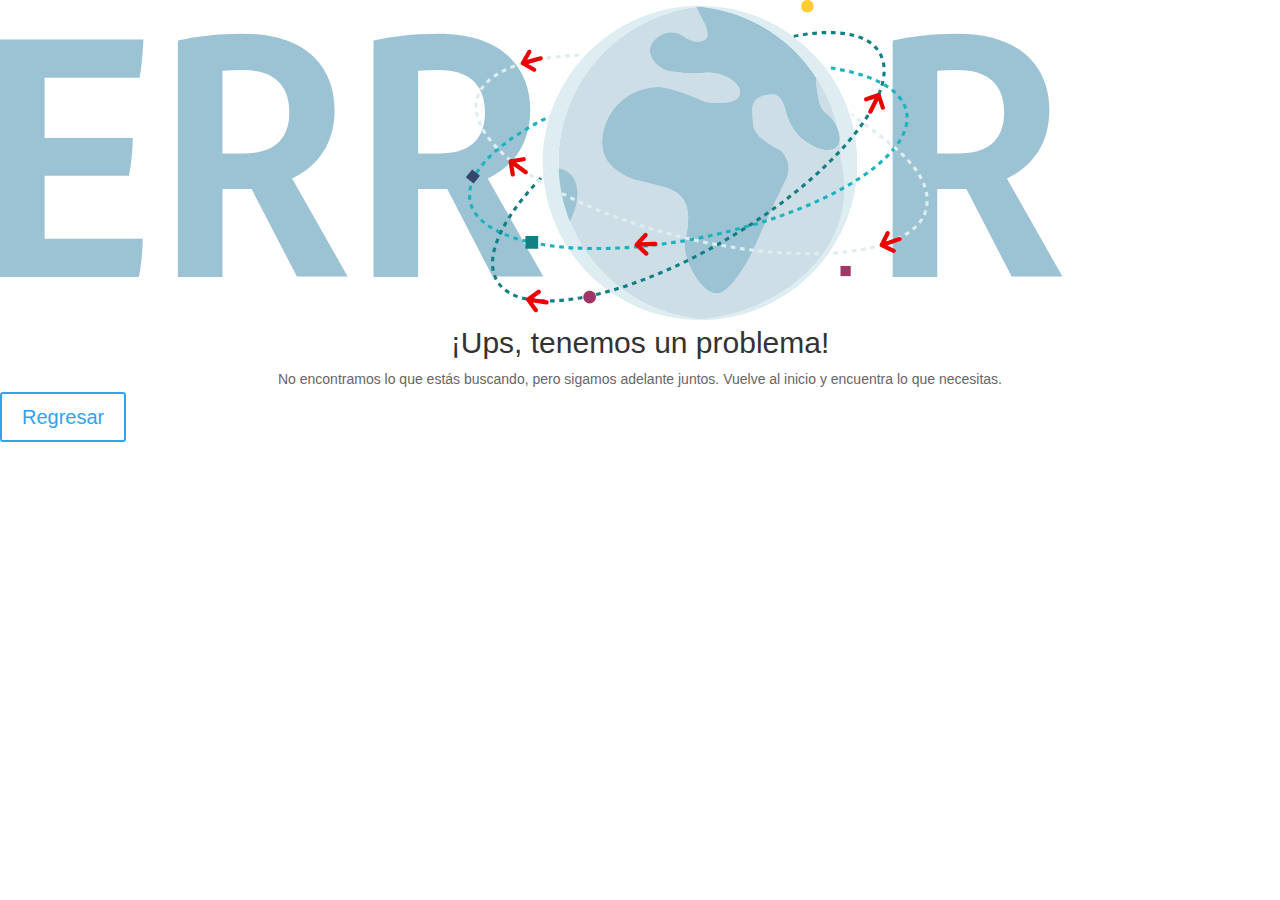
==== commit 58c4effe: "deploy_01" ====
--- a/404/index.html
+++ b/404/index.html
@@ -3,13 +3,13 @@
 <head>
 	<meta charset="UTF-8">
 <meta http-equiv="X-UA-Compatible" content="IE=edge">
-	<link rel="pingback" href="https://santanderfinancing.com/xmlrpc.php">
+	<link rel="pingback" href="https://kevencb.github.io/sc_deploy_failed/xmlrpc.php">
 
 	<script type="text/javascript">document.documentElement.className = 'js';</script>
 	
-	<style id="et-divi-userfonts">@font-face { font-family: "Santander-Headline"; font-display: swap;  src: url("https://santanderfinancing.com/wp-content/uploads/et-fonts/SantanderMicroText-Bd.otf") format("opentype"); }@font-face { font-family: "SantanderMicroText"; font-display: swap;  src: url("https://santanderfinancing.com/wp-content/uploads/et-fonts/SantanderMicroText.otf") format("opentype"); }</style>
+	<style id="et-divi-userfonts">@font-face { font-family: "Santander-Headline"; font-display: swap;  src: url("https://kevencb.github.io/sc_deploy_failed/wp-content/uploads/et-fonts/SantanderMicroText-Bd.otf") format("opentype"); }@font-face { font-family: "SantanderMicroText"; font-display: swap;  src: url("https://kevencb.github.io/sc_deploy_failed/wp-content/uploads/et-fonts/SantanderMicroText.otf") format("opentype"); }</style>
 <meta name="robots" content="noindex, follow">
-<script type="text/javascript">let jqueryParams=[],jQuery=function(r){return jqueryParams=[...jqueryParams,r],jQuery},$=function(r){return jqueryParams=[...jqueryParams,r],$};window.jQuery=jQuery,window.$=jQuery;let customHeadScripts=!1;jQuery.fn=jQuery.prototype={},$.fn=jQuery.prototype={},jQuery.noConflict=function(r){if(window.jQuery)return jQuery=window.jQuery,$=window.jQuery,customHeadScripts=!0,jQuery.noConflict},jQuery.ready=function(r){jqueryParams=[...jqueryParams,r]},$.ready=function(r){jqueryParams=[...jqueryParams,r]},jQuery.load=function(r){jqueryParams=[...jqueryParams,r]},$.load=function(r){jqueryParams=[...jqueryParams,r]},jQuery.fn.ready=function(r){jqueryParams=[...jqueryParams,r]},$.fn.ready=function(r){jqueryParams=[...jqueryParams,r]};</script>
+
 	<!-- This site is optimized with the Yoast SEO plugin v24.2 - https://yoast.com/wordpress/plugins/seo/ -->
 	<title>Page not found - Santander Consumer</title>
 	<meta property="og:locale" content="en_US">
@@ -20,8 +20,8 @@
 	    "@graph": [
 	        {
 	            "@type": "WebSite",
-	            "@id": "https://santanderfinancing.com/#website",
-	            "url": "https://santanderfinancing.com/",
+	            "@id": "https://kevencb.github.io/sc_deploy_failed/#website",
+	            "url": "https://kevencb.github.io/sc_deploy_failed/",
 	            "name": "Santander Consumer",
 	            "description": "Sencillo Personal Justo",
 	            "potentialAction": [
@@ -29,7 +29,7 @@
 	                    "@type": "SearchAction",
 	                    "target": {
 	                        "@type": "EntryPoint",
-	                        "urlTemplate": "https://santanderfinancing.com/?s={search_term_string}"
+	                        "urlTemplate": "https://kevencb.github.io/sc_deploy_failed/?s={search_term_string}"
 	                    },
 	                    "query-input": {
 	                        "@type": "PropertyValueSpecification",
@@ -47,17 +47,17 @@
 
 <link rel="dns-prefetch" href="//js.hs-scripts.com">
 <link rel="dns-prefetch" href="//www.googletagmanager.com">
-<link rel="alternate" type="application/rss+xml" title="Santander Consumer &raquo; Feed" href="https://santanderfinancing.com/feed/">
-<link rel="alternate" type="application/rss+xml" title="Santander Consumer &raquo; Comments Feed" href="https://santanderfinancing.com/comments/feed/">
+<link rel="alternate" type="application/rss+xml" title="Santander Consumer &raquo; Feed" href="https://kevencb.github.io/sc_deploy_failed/feed/">
+<link rel="alternate" type="application/rss+xml" title="Santander Consumer &raquo; Comments Feed" href="https://kevencb.github.io/sc_deploy_failed/comments/feed/">
 <meta content="Divi Child v.4.27.2.1728406408" name="generator">
-<link rel="stylesheet" id="wp-block-library-css" href="https://santanderfinancing.com/wp-includes/css/dist/block-library/style.min.css?ver=6.7.1" type="text/css" media="all">
+<link rel="stylesheet" id="wp-block-library-css" href="https://kevencb.github.io/sc_deploy_failed/wp-includes/css/dist/block-library/style.min.css?ver=6.7.1" type="text/css" media="all">
 <style id="wp-block-library-theme-inline-css" type="text/css">.wp-block-audio :where(figcaption){color:#555;font-size:13px;text-align:center}.is-dark-theme .wp-block-audio :where(figcaption){color:#ffffffa6}.wp-block-audio{margin:0 0 1em}.wp-block-code{border:1px solid #ccc;border-radius:4px;font-family:Menlo,Consolas,monaco,monospace;padding:.8em 1em}.wp-block-embed :where(figcaption){color:#555;font-size:13px;text-align:center}.is-dark-theme .wp-block-embed :where(figcaption){color:#ffffffa6}.wp-block-embed{margin:0 0 1em}.blocks-gallery-caption{color:#555;font-size:13px;text-align:center}.is-dark-theme .blocks-gallery-caption{color:#ffffffa6}:root :where(.wp-block-image figcaption){color:#555;font-size:13px;text-align:center}.is-dark-theme :root :where(.wp-block-image figcaption){color:#ffffffa6}.wp-block-image{margin:0 0 1em}.wp-block-pullquote{border-bottom:4px solid;border-top:4px solid;color:currentColor;margin-bottom:1.75em}.wp-block-pullquote cite,.wp-block-pullquote footer,.wp-block-pullquote__citation{color:currentColor;font-size:.8125em;font-style:normal;text-transform:uppercase}.wp-block-quote{border-left:.25em solid;margin:0 0 1.75em;padding-left:1em}.wp-block-quote cite,.wp-block-quote footer{color:currentColor;font-size:.8125em;font-style:normal;position:relative}.wp-block-quote:where(.has-text-align-right){border-left:none;border-right:.25em solid;padding-left:0;padding-right:1em}.wp-block-quote:where(.has-text-align-center){border:none;padding-left:0}.wp-block-quote.is-large,.wp-block-quote.is-style-large,.wp-block-quote:where(.is-style-plain){border:none}.wp-block-search .wp-block-search__label{font-weight:700}.wp-block-search__button{border:1px solid #ccc;padding:.375em .625em}:where(.wp-block-group.has-background){padding:1.25em 2.375em}.wp-block-separator.has-css-opacity{opacity:.4}.wp-block-separator{border:none;border-bottom:2px solid;margin-left:auto;margin-right:auto}.wp-block-separator.has-alpha-channel-opacity{opacity:1}.wp-block-separator:not(.is-style-wide):not(.is-style-dots){width:100px}.wp-block-separator.has-background:not(.is-style-dots){border-bottom:none;height:1px}.wp-block-separator.has-background:not(.is-style-wide):not(.is-style-dots){height:2px}.wp-block-table{margin:0 0 1em}.wp-block-table td,.wp-block-table th{word-break:normal}.wp-block-table :where(figcaption){color:#555;font-size:13px;text-align:center}.is-dark-theme .wp-block-table :where(figcaption){color:#ffffffa6}.wp-block-video :where(figcaption){color:#555;font-size:13px;text-align:center}.is-dark-theme .wp-block-video :where(figcaption){color:#ffffffa6}.wp-block-video{margin:0 0 1em}:root :where(.wp-block-template-part.has-background){margin-bottom:0;margin-top:0;padding:1.25em 2.375em}</style>
 <style id="global-styles-inline-css" type="text/css">:root{--wp--preset--aspect-ratio--square: 1;--wp--preset--aspect-ratio--4-3: 4/3;--wp--preset--aspect-ratio--3-4: 3/4;--wp--preset--aspect-ratio--3-2: 3/2;--wp--preset--aspect-ratio--2-3: 2/3;--wp--preset--aspect-ratio--16-9: 16/9;--wp--preset--aspect-ratio--9-16: 9/16;--wp--preset--color--black: #000000;--wp--preset--color--cyan-bluish-gray: #abb8c3;--wp--preset--color--white: #ffffff;--wp--preset--color--pale-pink: #f78da7;--wp--preset--color--vivid-red: #cf2e2e;--wp--preset--color--luminous-vivid-orange: #ff6900;--wp--preset--color--luminous-vivid-amber: #fcb900;--wp--preset--color--light-green-cyan: #7bdcb5;--wp--preset--color--vivid-green-cyan: #00d084;--wp--preset--color--pale-cyan-blue: #8ed1fc;--wp--preset--color--vivid-cyan-blue: #0693e3;--wp--preset--color--vivid-purple: #9b51e0;--wp--preset--gradient--vivid-cyan-blue-to-vivid-purple: linear-gradient(135deg,rgba(6,147,227,1) 0%,rgb(155,81,224) 100%);--wp--preset--gradient--light-green-cyan-to-vivid-green-cyan: linear-gradient(135deg,rgb(122,220,180) 0%,rgb(0,208,130) 100%);--wp--preset--gradient--luminous-vivid-amber-to-luminous-vivid-orange: linear-gradient(135deg,rgba(252,185,0,1) 0%,rgba(255,105,0,1) 100%);--wp--preset--gradient--luminous-vivid-orange-to-vivid-red: linear-gradient(135deg,rgba(255,105,0,1) 0%,rgb(207,46,46) 100%);--wp--preset--gradient--very-light-gray-to-cyan-bluish-gray: linear-gradient(135deg,rgb(238,238,238) 0%,rgb(169,184,195) 100%);--wp--preset--gradient--cool-to-warm-spectrum: linear-gradient(135deg,rgb(74,234,220) 0%,rgb(151,120,209) 20%,rgb(207,42,186) 40%,rgb(238,44,130) 60%,rgb(251,105,98) 80%,rgb(254,248,76) 100%);--wp--preset--gradient--blush-light-purple: linear-gradient(135deg,rgb(255,206,236) 0%,rgb(152,150,240) 100%);--wp--preset--gradient--blush-bordeaux: linear-gradient(135deg,rgb(254,205,165) 0%,rgb(254,45,45) 50%,rgb(107,0,62) 100%);--wp--preset--gradient--luminous-dusk: linear-gradient(135deg,rgb(255,203,112) 0%,rgb(199,81,192) 50%,rgb(65,88,208) 100%);--wp--preset--gradient--pale-ocean: linear-gradient(135deg,rgb(255,245,203) 0%,rgb(182,227,212) 50%,rgb(51,167,181) 100%);--wp--preset--gradient--electric-grass: linear-gradient(135deg,rgb(202,248,128) 0%,rgb(113,206,126) 100%);--wp--preset--gradient--midnight: linear-gradient(135deg,rgb(2,3,129) 0%,rgb(40,116,252) 100%);--wp--preset--font-size--small: 13px;--wp--preset--font-size--medium: 20px;--wp--preset--font-size--large: 36px;--wp--preset--font-size--x-large: 42px;--wp--preset--spacing--20: 0.44rem;--wp--preset--spacing--30: 0.67rem;--wp--preset--spacing--40: 1rem;--wp--preset--spacing--50: 1.5rem;--wp--preset--spacing--60: 2.25rem;--wp--preset--spacing--70: 3.38rem;--wp--preset--spacing--80: 5.06rem;--wp--preset--shadow--natural: 6px 6px 9px rgba(0, 0, 0, 0.2);--wp--preset--shadow--deep: 12px 12px 50px rgba(0, 0, 0, 0.4);--wp--preset--shadow--sharp: 6px 6px 0px rgba(0, 0, 0, 0.2);--wp--preset--shadow--outlined: 6px 6px 0px -3px rgba(255, 255, 255, 1), 6px 6px rgba(0, 0, 0, 1);--wp--preset--shadow--crisp: 6px 6px 0px rgba(0, 0, 0, 1);}:root { --wp--style--global--content-size: 823px;--wp--style--global--wide-size: 1080px; }:where(body) { margin: 0; }.wp-site-blocks > .alignleft { float: left; margin-right: 2em; }.wp-site-blocks > .alignright { float: right; margin-left: 2em; }.wp-site-blocks > .aligncenter { justify-content: center; margin-left: auto; margin-right: auto; }:where(.is-layout-flex){gap: 0.5em;}:where(.is-layout-grid){gap: 0.5em;}.is-layout-flow > .alignleft{float: left;margin-inline-start: 0;margin-inline-end: 2em;}.is-layout-flow > .alignright{float: right;margin-inline-start: 2em;margin-inline-end: 0;}.is-layout-flow > .aligncenter{margin-left: auto !important;margin-right: auto !important;}.is-layout-constrained > .alignleft{float: left;margin-inline-start: 0;margin-inline-end: 2em;}.is-layout-constrained > .alignright{float: right;margin-inline-start: 2em;margin-inline-end: 0;}.is-layout-constrained > .aligncenter{margin-left: auto !important;margin-right: auto !important;}.is-layout-constrained > :where(:not(.alignleft):not(.alignright):not(.alignfull)){max-width: var(--wp--style--global--content-size);margin-left: auto !important;margin-right: auto !important;}.is-layout-constrained > .alignwide{max-width: var(--wp--style--global--wide-size);}body .is-layout-flex{display: flex;}.is-layout-flex{flex-wrap: wrap;align-items: center;}.is-layout-flex > :is(*, div){margin: 0;}body .is-layout-grid{display: grid;}.is-layout-grid > :is(*, div){margin: 0;}body{padding-top: 0px;padding-right: 0px;padding-bottom: 0px;padding-left: 0px;}:root :where(.wp-element-button, .wp-block-button__link){background-color: #32373c;border-width: 0;color: #fff;font-family: inherit;font-size: inherit;line-height: inherit;padding: calc(0.667em + 2px) calc(1.333em + 2px);text-decoration: none;}.has-black-color{color: var(--wp--preset--color--black) !important;}.has-cyan-bluish-gray-color{color: var(--wp--preset--color--cyan-bluish-gray) !important;}.has-white-color{color: var(--wp--preset--color--white) !important;}.has-pale-pink-color{color: var(--wp--preset--color--pale-pink) !important;}.has-vivid-red-color{color: var(--wp--preset--color--vivid-red) !important;}.has-luminous-vivid-orange-color{color: var(--wp--preset--color--luminous-vivid-orange) !important;}.has-luminous-vivid-amber-color{color: var(--wp--preset--color--luminous-vivid-amber) !important;}.has-light-green-cyan-color{color: var(--wp--preset--color--light-green-cyan) !important;}.has-vivid-green-cyan-color{color: var(--wp--preset--color--vivid-green-cyan) !important;}.has-pale-cyan-blue-color{color: var(--wp--preset--color--pale-cyan-blue) !important;}.has-vivid-cyan-blue-color{color: var(--wp--preset--color--vivid-cyan-blue) !important;}.has-vivid-purple-color{color: var(--wp--preset--color--vivid-purple) !important;}.has-black-background-color{background-color: var(--wp--preset--color--black) !important;}.has-cyan-bluish-gray-background-color{background-color: var(--wp--preset--color--cyan-bluish-gray) !important;}.has-white-background-color{background-color: var(--wp--preset--color--white) !important;}.has-pale-pink-background-color{background-color: var(--wp--preset--color--pale-pink) !important;}.has-vivid-red-background-color{background-color: var(--wp--preset--color--vivid-red) !important;}.has-luminous-vivid-orange-background-color{background-color: var(--wp--preset--color--luminous-vivid-orange) !important;}.has-luminous-vivid-amber-background-color{background-color: var(--wp--preset--color--luminous-vivid-amber) !important;}.has-light-green-cyan-background-color{background-color: var(--wp--preset--color--light-green-cyan) !important;}.has-vivid-green-cyan-background-color{background-color: var(--wp--preset--color--vivid-green-cyan) !important;}.has-pale-cyan-blue-background-color{background-color: var(--wp--preset--color--pale-cyan-blue) !important;}.has-vivid-cyan-blue-background-color{background-color: var(--wp--preset--color--vivid-cyan-blue) !important;}.has-vivid-purple-background-color{background-color: var(--wp--preset--color--vivid-purple) !important;}.has-black-border-color{border-color: var(--wp--preset--color--black) !important;}.has-cyan-bluish-gray-border-color{border-color: var(--wp--preset--color--cyan-bluish-gray) !important;}.has-white-border-color{border-color: var(--wp--preset--color--white) !important;}.has-pale-pink-border-color{border-color: var(--wp--preset--color--pale-pink) !important;}.has-vivid-red-border-color{border-color: var(--wp--preset--color--vivid-red) !important;}.has-luminous-vivid-orange-border-color{border-color: var(--wp--preset--color--luminous-vivid-orange) !important;}.has-luminous-vivid-amber-border-color{border-color: var(--wp--preset--color--luminous-vivid-amber) !important;}.has-light-green-cyan-border-color{border-color: var(--wp--preset--color--light-green-cyan) !important;}.has-vivid-green-cyan-border-color{border-color: var(--wp--preset--color--vivid-green-cyan) !important;}.has-pale-cyan-blue-border-color{border-color: var(--wp--preset--color--pale-cyan-blue) !important;}.has-vivid-cyan-blue-border-color{border-color: var(--wp--preset--color--vivid-cyan-blue) !important;}.has-vivid-purple-border-color{border-color: var(--wp--preset--color--vivid-purple) !important;}.has-vivid-cyan-blue-to-vivid-purple-gradient-background{background: var(--wp--preset--gradient--vivid-cyan-blue-to-vivid-purple) !important;}.has-light-green-cyan-to-vivid-green-cyan-gradient-background{background: var(--wp--preset--gradient--light-green-cyan-to-vivid-green-cyan) !important;}.has-luminous-vivid-amber-to-luminous-vivid-orange-gradient-background{background: var(--wp--preset--gradient--luminous-vivid-amber-to-luminous-vivid-orange) !important;}.has-luminous-vivid-orange-to-vivid-red-gradient-background{background: var(--wp--preset--gradient--luminous-vivid-orange-to-vivid-red) !important;}.has-very-light-gray-to-cyan-bluish-gray-gradient-background{background: var(--wp--preset--gradient--very-light-gray-to-cyan-bluish-gray) !important;}.has-cool-to-warm-spectrum-gradient-background{background: var(--wp--preset--gradient--cool-to-warm-spectrum) !important;}.has-blush-light-purple-gradient-background{background: var(--wp--preset--gradient--blush-light-purple) !important;}.has-blush-bordeaux-gradient-background{background: var(--wp--preset--gradient--blush-bordeaux) !important;}.has-luminous-dusk-gradient-background{background: var(--wp--preset--gradient--luminous-dusk) !important;}.has-pale-ocean-gradient-background{background: var(--wp--preset--gradient--pale-ocean) !important;}.has-electric-grass-gradient-background{background: var(--wp--preset--gradient--electric-grass) !important;}.has-midnight-gradient-background{background: var(--wp--preset--gradient--midnight) !important;}.has-small-font-size{font-size: var(--wp--preset--font-size--small) !important;}.has-medium-font-size{font-size: var(--wp--preset--font-size--medium) !important;}.has-large-font-size{font-size: var(--wp--preset--font-size--large) !important;}.has-x-large-font-size{font-size: var(--wp--preset--font-size--x-large) !important;}
 :where(.wp-block-post-template.is-layout-flex){gap: 1.25em;}:where(.wp-block-post-template.is-layout-grid){gap: 1.25em;}
 :where(.wp-block-columns.is-layout-flex){gap: 2em;}:where(.wp-block-columns.is-layout-grid){gap: 2em;}
 :root :where(.wp-block-pullquote){font-size: 1.5em;line-height: 1.6;}</style>
-<link rel="stylesheet" id="dica-lightbox-styles-css" href="https://santanderfinancing.com/wp-content/plugins/dg-divi-carousel/styles/light-box-styles.css?ver=2.0.26" type="text/css" media="all">
-<link rel="stylesheet" id="swipe-style-css" href="https://santanderfinancing.com/wp-content/plugins/dg-divi-carousel/styles/swiper.min.css?ver=2.0.26" type="text/css" media="all">
+<link rel="stylesheet" id="dica-lightbox-styles-css" href="https://kevencb.github.io/sc_deploy_failed/wp-content/plugins/dg-divi-carousel/styles/light-box-styles.css?ver=2.0.26" type="text/css" media="all">
+<link rel="stylesheet" id="swipe-style-css" href="https://kevencb.github.io/sc_deploy_failed/wp-content/plugins/dg-divi-carousel/styles/swiper.min.css?ver=2.0.26" type="text/css" media="all">
 <style id="divi-style-parent-inline-inline-css" type="text/css">/*!
 Theme Name: Divi
 Theme URI: http://www.elegantthemes.com/gallery/divi/
@@ -69,12 +69,12 @@
 License URI: http://www.gnu.org/licenses/gpl-2.0.html
 */
 
-a,abbr,acronym,address,applet,b,big,blockquote,body,center,cite,code,dd,del,dfn,div,dl,dt,em,fieldset,font,form,h1,h2,h3,h4,h5,h6,html,i,iframe,img,ins,kbd,label,legend,li,object,ol,p,pre,q,s,samp,small,span,strike,strong,sub,sup,tt,u,ul,var{margin:0;padding:0;border:0;outline:0;font-size:100%;-ms-text-size-adjust:100%;-webkit-text-size-adjust:100%;vertical-align:baseline;background:transparent}body{line-height:1}ol,ul{list-style:none}blockquote,q{quotes:none}blockquote:after,blockquote:before,q:after,q:before{content:"";content:none}blockquote{margin:20px 0 30px;border-left:5px solid;padding-left:20px}:focus{outline:0}del{text-decoration:line-through}pre{overflow:auto;padding:10px}figure{margin:0}table{border-collapse:collapse;border-spacing:0}article,aside,footer,header,hgroup,nav,section{display:block}body{font-family:Open Sans,Arial,sans-serif;font-size:14px;color:#666;background-color:#fff;line-height:1.7em;font-weight:500;-webkit-font-smoothing:antialiased;-moz-osx-font-smoothing:grayscale}body.page-template-page-template-blank-php #page-container{padding-top:0!important}body.et_cover_background{background-size:cover!important;background-position:top!important;background-repeat:no-repeat!important;background-attachment:fixed}a{color:#2ea3f2}a,a:hover{text-decoration:none}p{padding-bottom:1em}p:not(.has-background):last-of-type{padding-bottom:0}p.et_normal_padding{padding-bottom:1em}strong{font-weight:700}cite,em,i{font-style:italic}code,pre{font-family:Courier New,monospace;margin-bottom:10px}ins{text-decoration:none}sub,sup{height:0;line-height:1;position:relative;vertical-align:baseline}sup{bottom:.8em}sub{top:.3em}dl{margin:0 0 1.5em}dl dt{font-weight:700}dd{margin-left:1.5em}blockquote p{padding-bottom:0}embed,iframe,object,video{max-width:100%}h1,h2,h3,h4,h5,h6{color:#333;padding-bottom:10px;line-height:1em;font-weight:500}h1 a,h2 a,h3 a,h4 a,h5 a,h6 a{color:inherit}h1{font-size:30px}h2{font-size:26px}h3{font-size:22px}h4{font-size:18px}h5{font-size:16px}h6{font-size:14px}input{-webkit-appearance:none}input[type=checkbox]{-webkit-appearance:checkbox}input[type=radio]{-webkit-appearance:radio}input.text,input.title,input[type=email],input[type=password],input[type=tel],input[type=text],select,textarea{background-color:#fff;border:1px solid #bbb;padding:2px;color:#4e4e4e}input.text:focus,input.title:focus,input[type=text]:focus,select:focus,textarea:focus{border-color:#2d3940;color:#3e3e3e}input.text,input.title,input[type=text],select,textarea{margin:0}textarea{padding:4px}button,input,select,textarea{font-family:inherit}img{max-width:100%;height:auto}.clear{clear:both}br.clear{margin:0;padding:0}.pagination{clear:both}#et_search_icon:hover,.et-social-icon a:hover,.et_password_protected_form .et_submit_button,.form-submit .et_pb_buttontton.alt.disabled,.nav-single a,.posted_in a{color:#2ea3f2}.et-search-form,blockquote{border-color:#2ea3f2}#main-content{background-color:#fff}.container{width:80%;max-width:1080px;margin:auto;position:relative}body:not(.et-tb) #main-content .container,body:not(.et-tb-has-header) #main-content .container{padding-top:58px}.et_full_width_page #main-content .container:before{display:none}.main_title{margin-bottom:20px}.et_password_protected_form .et_submit_button:hover,.form-submit .et_pb_button:hover{background:rgba(0,0,0,.05)}.et_button_icon_visible .et_pb_button{padding-right:2em;padding-left:.7em}.et_button_icon_visible .et_pb_button:after{opacity:1;margin-left:0}.et_button_left .et_pb_button:hover:after{left:.15em}.et_button_left .et_pb_button:after{margin-left:0;left:1em}.et_button_icon_visible.et_button_left .et_pb_button,.et_button_left .et_pb_button:hover,.et_button_left .et_pb_module .et_pb_button:hover{padding-left:2em;padding-right:.7em}.et_button_icon_visible.et_button_left .et_pb_button:after,.et_button_left .et_pb_button:hover:after{left:.15em}.et_password_protected_form .et_submit_button:hover,.form-submit .et_pb_button:hover{padding:.3em 1em}.et_button_no_icon .et_pb_button:after{display:none}.et_button_no_icon.et_button_icon_visible.et_button_left .et_pb_button,.et_button_no_icon.et_button_left .et_pb_button:hover,.et_button_no_icon .et_pb_button,.et_button_no_icon .et_pb_button:hover{padding:.3em 1em!important}.et_button_custom_icon .et_pb_button:after{line-height:1.7em}.et_button_custom_icon.et_button_icon_visible .et_pb_button:after,.et_button_custom_icon .et_pb_button:hover:after{margin-left:.3em}#left-area .post_format-post-format-gallery .wp-block-gallery:first-of-type{padding:0;margin-bottom:-16px}.entry-content table:not(.variations){border:1px solid #eee;margin:0 0 15px;text-align:left;width:100%}.entry-content thead th,.entry-content tr th{color:#555;font-weight:700;padding:9px 24px}.entry-content tr td{border-top:1px solid #eee;padding:6px 24px}#left-area ul,.entry-content ul,.et-l--body ul,.et-l--footer ul,.et-l--header ul{list-style-type:disc;padding:0 0 23px 1em;line-height:26px}#left-area ol,.entry-content ol,.et-l--body ol,.et-l--footer ol,.et-l--header ol{list-style-type:decimal;list-style-position:inside;padding:0 0 23px;line-height:26px}#left-area ul li ul,.entry-content ul li ol{padding:2px 0 2px 20px}#left-area ol li ul,.entry-content ol li ol,.et-l--body ol li ol,.et-l--footer ol li ol,.et-l--header ol li ol{padding:2px 0 2px 35px}#left-area ul.wp-block-gallery{display:-webkit-box;display:-ms-flexbox;display:flex;-ms-flex-wrap:wrap;flex-wrap:wrap;list-style-type:none;padding:0}#left-area ul.products{padding:0!important;line-height:1.7!important;list-style:none!important}.gallery-item a{display:block}.gallery-caption,.gallery-item a{width:90%}#wpadminbar{z-index:100001}#left-area .post-meta{font-size:14px;padding-bottom:15px}#left-area .post-meta a{text-decoration:none;color:#666}#left-area .et_featured_image{padding-bottom:7px}.single .post{padding-bottom:25px}body.single .et_audio_content{margin-bottom:-6px}.nav-single a{text-decoration:none;color:#2ea3f2;font-size:14px;font-weight:400}.nav-previous{float:left}.nav-next{float:right}.et_password_protected_form p input{background-color:#eee;border:none!important;width:100%!important;border-radius:0!important;font-size:14px;color:#999!important;padding:16px!important;-webkit-box-sizing:border-box;box-sizing:border-box}.et_password_protected_form label{display:none}.et_password_protected_form .et_submit_button{font-family:inherit;display:block;float:right;margin:8px auto 0;cursor:pointer}.post-password-required p.nocomments.container{max-width:100%}.post-password-required p.nocomments.container:before{display:none}.aligncenter,div.post .new-post .aligncenter{display:block;margin-left:auto;margin-right:auto}.wp-caption{border:1px solid #ddd;text-align:center;background-color:#f3f3f3;margin-bottom:10px;max-width:96%;padding:8px}.wp-caption.alignleft{margin:0 30px 20px 0}.wp-caption.alignright{margin:0 0 20px 30px}.wp-caption img{margin:0;padding:0;border:0}.wp-caption p.wp-caption-text{font-size:12px;padding:0 4px 5px;margin:0}.alignright{float:right}.alignleft{float:left}img.alignleft{display:inline;float:left;margin-right:15px}img.alignright{display:inline;float:right;margin-left:15px}.page.et_pb_pagebuilder_layout #main-content{background-color:transparent}body #main-content .et_builder_inner_content>h1,body #main-content .et_builder_inner_content>h2,body #main-content .et_builder_inner_content>h3,body #main-content .et_builder_inner_content>h4,body #main-content .et_builder_inner_content>h5,body #main-content .et_builder_inner_content>h6{line-height:1.4em}body #main-content .et_builder_inner_content>p{line-height:1.7em}.wp-block-pullquote{margin:20px 0 30px}.wp-block-pullquote.has-background blockquote{border-left:none}.wp-block-group.has-background{padding:1.5em 1.5em .5em}@media (min-width:981px){#left-area{width:79.125%;padding-bottom:23px}#main-content .container:before{content:"";position:absolute;top:0;height:100%;width:1px;background-color:#e2e2e2}.et_full_width_page #left-area,.et_no_sidebar #left-area{float:none;width:100%!important}.et_full_width_page #left-area{padding-bottom:0}.et_no_sidebar #main-content .container:before{display:none}}@media (max-width:980px){#page-container{padding-top:80px}.et-tb #page-container,.et-tb-has-header #page-container{padding-top:0!important}#left-area,#sidebar{width:100%!important}#main-content .container:before{display:none!important}.et_full_width_page .et_gallery_item:nth-child(4n+1){clear:none}}@media print{#page-container{padding-top:0!important}}#wp-admin-bar-et-use-visual-builder a:before{font-family:ETmodules!important;content:"\e625";font-size:30px!important;width:28px;margin-top:-3px;color:#974df3!important}#wp-admin-bar-et-use-visual-builder:hover a:before{color:#fff!important}#wp-admin-bar-et-use-visual-builder:hover a,#wp-admin-bar-et-use-visual-builder a:hover{transition:background-color .5s ease;-webkit-transition:background-color .5s ease;-moz-transition:background-color .5s ease;background-color:#7e3bd0!important;color:#fff!important}* html .clearfix,:first-child+html .clearfix{zoom:1}.iphone .et_pb_section_video_bg video::-webkit-media-controls-start-playback-button{display:none!important;-webkit-appearance:none}.et_mobile_device .et_pb_section_parallax .et_pb_parallax_css{background-attachment:scroll}.et-social-facebook a.icon:before{content:"\e093"}.et-social-twitter a.icon:before{content:"\e094"}.et-social-google-plus a.icon:before{content:"\e096"}.et-social-instagram a.icon:before{content:"\e09a"}.et-social-rss a.icon:before{content:"\e09e"}.ai1ec-single-event:after{content:" ";display:table;clear:both}.evcal_event_details .evcal_evdata_cell .eventon_details_shading_bot.eventon_details_shading_bot{z-index:3}.wp-block-divi-layout{margin-bottom:1em}*{-webkit-box-sizing:border-box;box-sizing:border-box}#et-info-email:before,#et-info-phone:before,#et_search_icon:before,.comment-reply-link:after,.et-cart-info span:before,.et-pb-arrow-next:before,.et-pb-arrow-prev:before,.et-social-icon a:before,.et_audio_container .mejs-playpause-button button:before,.et_audio_container .mejs-volume-button button:before,.et_overlay:before,.et_password_protected_form .et_submit_button:after,.et_pb_button:after,.et_pb_contact_reset:after,.et_pb_contact_submit:after,.et_pb_font_icon:before,.et_pb_newsletter_button:after,.et_pb_pricing_table_button:after,.et_pb_promo_button:after,.et_pb_testimonial:before,.et_pb_toggle_title:before,.form-submit .et_pb_button:after,.mobile_menu_bar:before,a.et_pb_more_button:after{font-family:ETmodules!important;speak:none;font-style:normal;font-weight:400;-webkit-font-feature-settings:normal;font-feature-settings:normal;font-variant:normal;text-transform:none;line-height:1;-webkit-font-smoothing:antialiased;-moz-osx-font-smoothing:grayscale;text-shadow:0 0;direction:ltr}.et-pb-icon,.et_pb_custom_button_icon.et_pb_button:after,.et_pb_login .et_pb_custom_button_icon.et_pb_button:after,.et_pb_woo_custom_button_icon .button.et_pb_custom_button_icon.et_pb_button:after,.et_pb_woo_custom_button_icon .button.et_pb_custom_button_icon.et_pb_button:hover:after{content:attr(data-icon)}.et-pb-icon{font-family:ETmodules;speak:none;font-weight:400;-webkit-font-feature-settings:normal;font-feature-settings:normal;font-variant:normal;text-transform:none;line-height:1;-webkit-font-smoothing:antialiased;font-size:96px;font-style:normal;display:inline-block;-webkit-box-sizing:border-box;box-sizing:border-box;direction:ltr}#et-ajax-saving{display:none;-webkit-transition:background .3s,-webkit-box-shadow .3s;transition:background .3s,-webkit-box-shadow .3s;transition:background .3s,box-shadow .3s;transition:background .3s,box-shadow .3s,-webkit-box-shadow .3s;-webkit-box-shadow:rgba(0,139,219,.247059) 0 0 60px;box-shadow:0 0 60px rgba(0,139,219,.247059);position:fixed;top:50%;left:50%;width:50px;height:50px;background:#fff;border-radius:50px;margin:-25px 0 0 -25px;z-index:999999;text-align:center}#et-ajax-saving img{margin:9px}.et-safe-mode-indicator,.et-safe-mode-indicator:focus,.et-safe-mode-indicator:hover{-webkit-box-shadow:0 5px 10px rgba(41,196,169,.15);box-shadow:0 5px 10px rgba(41,196,169,.15);background:#29c4a9;color:#fff;font-size:14px;font-weight:600;padding:12px;line-height:16px;border-radius:3px;position:fixed;bottom:30px;right:30px;z-index:999999;text-decoration:none;font-family:Open Sans,sans-serif;-webkit-font-smoothing:antialiased;-moz-osx-font-smoothing:grayscale}.et_pb_button{font-size:20px;font-weight:500;padding:.3em 1em;line-height:1.7em!important;background-color:transparent;background-size:cover;background-position:50%;background-repeat:no-repeat;border:2px solid;border-radius:3px;-webkit-transition-duration:.2s;transition-duration:.2s;-webkit-transition-property:all!important;transition-property:all!important}.et_pb_button,.et_pb_button_inner{position:relative}.et_pb_button:hover,.et_pb_module .et_pb_button:hover{border:2px solid transparent;padding:.3em 2em .3em .7em}.et_pb_button:hover{background-color:hsla(0,0%,100%,.2)}.et_pb_bg_layout_light.et_pb_button:hover,.et_pb_bg_layout_light .et_pb_button:hover{background-color:rgba(0,0,0,.05)}.et_pb_button:after,.et_pb_button:before{font-size:32px;line-height:1em;content:"\35";opacity:0;position:absolute;margin-left:-1em;-webkit-transition:all .2s;transition:all .2s;text-transform:none;-webkit-font-feature-settings:"kern" off;font-feature-settings:"kern" off;font-variant:none;font-style:normal;font-weight:400;text-shadow:none}.et_pb_button.et_hover_enabled:hover:after,.et_pb_button.et_pb_hovered:hover:after{-webkit-transition:none!important;transition:none!important}.et_pb_button:before{display:none}.et_pb_button:hover:after{opacity:1;margin-left:0}.et_pb_column_1_3 h1,.et_pb_column_1_4 h1,.et_pb_column_1_5 h1,.et_pb_column_1_6 h1,.et_pb_column_2_5 h1{font-size:26px}.et_pb_column_1_3 h2,.et_pb_column_1_4 h2,.et_pb_column_1_5 h2,.et_pb_column_1_6 h2,.et_pb_column_2_5 h2{font-size:23px}.et_pb_column_1_3 h3,.et_pb_column_1_4 h3,.et_pb_column_1_5 h3,.et_pb_column_1_6 h3,.et_pb_column_2_5 h3{font-size:20px}.et_pb_column_1_3 h4,.et_pb_column_1_4 h4,.et_pb_column_1_5 h4,.et_pb_column_1_6 h4,.et_pb_column_2_5 h4{font-size:18px}.et_pb_column_1_3 h5,.et_pb_column_1_4 h5,.et_pb_column_1_5 h5,.et_pb_column_1_6 h5,.et_pb_column_2_5 h5{font-size:16px}.et_pb_column_1_3 h6,.et_pb_column_1_4 h6,.et_pb_column_1_5 h6,.et_pb_column_1_6 h6,.et_pb_column_2_5 h6{font-size:15px}.et_pb_bg_layout_dark,.et_pb_bg_layout_dark h1,.et_pb_bg_layout_dark h2,.et_pb_bg_layout_dark h3,.et_pb_bg_layout_dark h4,.et_pb_bg_layout_dark h5,.et_pb_bg_layout_dark h6{color:#fff!important}.et_pb_module.et_pb_text_align_left{text-align:left}.et_pb_module.et_pb_text_align_center{text-align:center}.et_pb_module.et_pb_text_align_right{text-align:right}.et_pb_module.et_pb_text_align_justified{text-align:justify}.clearfix:after{visibility:hidden;display:block;font-size:0;content:" ";clear:both;height:0}.et_pb_bg_layout_light .et_pb_more_button{color:#2ea3f2}.et_builder_inner_content{position:relative;z-index:1}header .et_builder_inner_content{z-index:2}.et_pb_css_mix_blend_mode_passthrough{mix-blend-mode:unset!important}.et_pb_image_container{margin:-20px -20px 29px}.et_pb_module_inner{position:relative}.et_hover_enabled_preview{z-index:2}.et_hover_enabled:hover{position:relative;z-index:2}.et_pb_all_tabs,.et_pb_module,.et_pb_posts_nav a,.et_pb_tab,.et_pb_with_background{position:relative;background-size:cover;background-position:50%;background-repeat:no-repeat}.et_pb_background_mask,.et_pb_background_pattern{bottom:0;left:0;position:absolute;right:0;top:0}.et_pb_background_mask{background-size:calc(100% + 2px) calc(100% + 2px);background-repeat:no-repeat;background-position:50%;overflow:hidden}.et_pb_background_pattern{background-position:0 0;background-repeat:repeat}.et_pb_with_border{position:relative;border:0 solid #333}.post-password-required .et_pb_row{padding:0;width:100%}.post-password-required .et_password_protected_form{min-height:0}body.et_pb_pagebuilder_layout.et_pb_show_title .post-password-required .et_password_protected_form h1,body:not(.et_pb_pagebuilder_layout) .post-password-required .et_password_protected_form h1{display:none}.et_pb_no_bg{padding:0!important}.et_overlay.et_pb_inline_icon:before,.et_pb_inline_icon:before{content:attr(data-icon)}.et_pb_more_button{color:inherit;text-shadow:none;text-decoration:none;display:inline-block;margin-top:20px}.et_parallax_bg_wrap{overflow:hidden;position:absolute;top:0;right:0;bottom:0;left:0}.et_parallax_bg{background-repeat:no-repeat;background-position:top;background-size:cover;position:absolute;bottom:0;left:0;width:100%;height:100%;display:block}.et_parallax_bg.et_parallax_bg__hover,.et_parallax_bg.et_parallax_bg_phone,.et_parallax_bg.et_parallax_bg_tablet,.et_parallax_gradient.et_parallax_gradient__hover,.et_parallax_gradient.et_parallax_gradient_phone,.et_parallax_gradient.et_parallax_gradient_tablet,.et_pb_section_parallax_hover:hover .et_parallax_bg:not(.et_parallax_bg__hover),.et_pb_section_parallax_hover:hover .et_parallax_gradient:not(.et_parallax_gradient__hover){display:none}.et_pb_section_parallax_hover:hover .et_parallax_bg.et_parallax_bg__hover,.et_pb_section_parallax_hover:hover .et_parallax_gradient.et_parallax_gradient__hover{display:block}.et_parallax_gradient{bottom:0;display:block;left:0;position:absolute;right:0;top:0}.et_pb_module.et_pb_section_parallax,.et_pb_posts_nav a.et_pb_section_parallax,.et_pb_tab.et_pb_section_parallax{position:relative}.et_pb_section_parallax .et_pb_parallax_css,.et_pb_slides .et_parallax_bg.et_pb_parallax_css{background-attachment:fixed}body.et-bfb .et_pb_section_parallax .et_pb_parallax_css,body.et-bfb .et_pb_slides .et_parallax_bg.et_pb_parallax_css{background-attachment:scroll;bottom:auto}.et_pb_section_parallax.et_pb_column .et_pb_module,.et_pb_section_parallax.et_pb_row .et_pb_column,.et_pb_section_parallax.et_pb_row .et_pb_module{z-index:9;position:relative}.et_pb_more_button:hover:after{opacity:1;margin-left:0}.et_pb_preload .et_pb_section_video_bg,.et_pb_preload>div{visibility:hidden}.et_pb_preload,.et_pb_section.et_pb_section_video.et_pb_preload{position:relative;background:#464646!important}.et_pb_preload:before{content:"";position:absolute;top:50%;left:50%;background:url(https://santanderfinancing.com/wp-content/themes/Divi/includes/builder/styles/images/preloader.gif) no-repeat;border-radius:32px;width:32px;height:32px;margin:-16px 0 0 -16px}.box-shadow-overlay{position:absolute;top:0;left:0;width:100%;height:100%;z-index:10;pointer-events:none}.et_pb_section>.box-shadow-overlay~.et_pb_row{z-index:11}body.safari .section_has_divider{will-change:transform}.et_pb_row>.box-shadow-overlay{z-index:8}.has-box-shadow-overlay{position:relative}.et_clickable{cursor:pointer}.screen-reader-text{border:0;clip:rect(1px,1px,1px,1px);-webkit-clip-path:inset(50%);clip-path:inset(50%);height:1px;margin:-1px;overflow:hidden;padding:0;position:absolute!important;width:1px;word-wrap:normal!important}.et_multi_view_hidden,.et_multi_view_hidden_image{display:none!important}@keyframes multi-view-image-fade{0%{opacity:0}10%{opacity:.1}20%{opacity:.2}30%{opacity:.3}40%{opacity:.4}50%{opacity:.5}60%{opacity:.6}70%{opacity:.7}80%{opacity:.8}90%{opacity:.9}to{opacity:1}}.et_multi_view_image__loading{visibility:hidden}.et_multi_view_image__loaded{-webkit-animation:multi-view-image-fade .5s;animation:multi-view-image-fade .5s}#et-pb-motion-effects-offset-tracker{visibility:hidden!important;opacity:0;position:absolute;top:0;left:0}.et-pb-before-scroll-animation{opacity:0}header.et-l.et-l--header:after{clear:both;display:block;content:""}.et_pb_module{-webkit-animation-timing-function:linear;animation-timing-function:linear;-webkit-animation-duration:.2s;animation-duration:.2s}@-webkit-keyframes fadeBottom{0%{opacity:0;-webkit-transform:translateY(10%);transform:translateY(10%)}to{opacity:1;-webkit-transform:translateY(0);transform:translateY(0)}}@keyframes fadeBottom{0%{opacity:0;-webkit-transform:translateY(10%);transform:translateY(10%)}to{opacity:1;-webkit-transform:translateY(0);transform:translateY(0)}}@-webkit-keyframes fadeLeft{0%{opacity:0;-webkit-transform:translateX(-10%);transform:translateX(-10%)}to{opacity:1;-webkit-transform:translateX(0);transform:translateX(0)}}@keyframes fadeLeft{0%{opacity:0;-webkit-transform:translateX(-10%);transform:translateX(-10%)}to{opacity:1;-webkit-transform:translateX(0);transform:translateX(0)}}@-webkit-keyframes fadeRight{0%{opacity:0;-webkit-transform:translateX(10%);transform:translateX(10%)}to{opacity:1;-webkit-transform:translateX(0);transform:translateX(0)}}@keyframes fadeRight{0%{opacity:0;-webkit-transform:translateX(10%);transform:translateX(10%)}to{opacity:1;-webkit-transform:translateX(0);transform:translateX(0)}}@-webkit-keyframes fadeTop{0%{opacity:0;-webkit-transform:translateY(-10%);transform:translateY(-10%)}to{opacity:1;-webkit-transform:translateX(0);transform:translateX(0)}}@keyframes fadeTop{0%{opacity:0;-webkit-transform:translateY(-10%);transform:translateY(-10%)}to{opacity:1;-webkit-transform:translateX(0);transform:translateX(0)}}@-webkit-keyframes fadeIn{0%{opacity:0}to{opacity:1}}@keyframes fadeIn{0%{opacity:0}to{opacity:1}}.et-waypoint:not(.et_pb_counters){opacity:0}@media (min-width:981px){.et_pb_section.et_section_specialty div.et_pb_row .et_pb_column .et_pb_column .et_pb_module.et-last-child,.et_pb_section.et_section_specialty div.et_pb_row .et_pb_column .et_pb_column .et_pb_module:last-child,.et_pb_section.et_section_specialty div.et_pb_row .et_pb_column .et_pb_row_inner .et_pb_column .et_pb_module.et-last-child,.et_pb_section.et_section_specialty div.et_pb_row .et_pb_column .et_pb_row_inner .et_pb_column .et_pb_module:last-child,.et_pb_section div.et_pb_row .et_pb_column .et_pb_module.et-last-child,.et_pb_section div.et_pb_row .et_pb_column .et_pb_module:last-child{margin-bottom:0}}@media (max-width:980px){.et_overlay.et_pb_inline_icon_tablet:before,.et_pb_inline_icon_tablet:before{content:attr(data-icon-tablet)}.et_parallax_bg.et_parallax_bg_tablet_exist,.et_parallax_gradient.et_parallax_gradient_tablet_exist{display:none}.et_parallax_bg.et_parallax_bg_tablet,.et_parallax_gradient.et_parallax_gradient_tablet{display:block}.et_pb_column .et_pb_module{margin-bottom:30px}.et_pb_row .et_pb_column .et_pb_module.et-last-child,.et_pb_row .et_pb_column .et_pb_module:last-child,.et_section_specialty .et_pb_row .et_pb_column .et_pb_module.et-last-child,.et_section_specialty .et_pb_row .et_pb_column .et_pb_module:last-child{margin-bottom:0}.et_pb_more_button{display:inline-block!important}.et_pb_bg_layout_light_tablet.et_pb_button,.et_pb_bg_layout_light_tablet.et_pb_module.et_pb_button,.et_pb_bg_layout_light_tablet .et_pb_more_button{color:#2ea3f2}.et_pb_bg_layout_light_tablet .et_pb_forgot_password a{color:#666}.et_pb_bg_layout_light_tablet h1,.et_pb_bg_layout_light_tablet h2,.et_pb_bg_layout_light_tablet h3,.et_pb_bg_layout_light_tablet h4,.et_pb_bg_layout_light_tablet h5,.et_pb_bg_layout_light_tablet h6{color:#333!important}.et_pb_module .et_pb_bg_layout_light_tablet.et_pb_button{color:#2ea3f2!important}.et_pb_bg_layout_light_tablet{color:#666!important}.et_pb_bg_layout_dark_tablet,.et_pb_bg_layout_dark_tablet h1,.et_pb_bg_layout_dark_tablet h2,.et_pb_bg_layout_dark_tablet h3,.et_pb_bg_layout_dark_tablet h4,.et_pb_bg_layout_dark_tablet h5,.et_pb_bg_layout_dark_tablet h6{color:#fff!important}.et_pb_bg_layout_dark_tablet.et_pb_button,.et_pb_bg_layout_dark_tablet.et_pb_module.et_pb_button,.et_pb_bg_layout_dark_tablet .et_pb_more_button{color:inherit}.et_pb_bg_layout_dark_tablet .et_pb_forgot_password a{color:#fff}.et_pb_module.et_pb_text_align_left-tablet{text-align:left}.et_pb_module.et_pb_text_align_center-tablet{text-align:center}.et_pb_module.et_pb_text_align_right-tablet{text-align:right}.et_pb_module.et_pb_text_align_justified-tablet{text-align:justify}}@media (max-width:767px){.et_pb_more_button{display:inline-block!important}.et_overlay.et_pb_inline_icon_phone:before,.et_pb_inline_icon_phone:before{content:attr(data-icon-phone)}.et_parallax_bg.et_parallax_bg_phone_exist,.et_parallax_gradient.et_parallax_gradient_phone_exist{display:none}.et_parallax_bg.et_parallax_bg_phone,.et_parallax_gradient.et_parallax_gradient_phone{display:block}.et-hide-mobile{display:none!important}.et_pb_bg_layout_light_phone.et_pb_button,.et_pb_bg_layout_light_phone.et_pb_module.et_pb_button,.et_pb_bg_layout_light_phone .et_pb_more_button{color:#2ea3f2}.et_pb_bg_layout_light_phone .et_pb_forgot_password a{color:#666}.et_pb_bg_layout_light_phone h1,.et_pb_bg_layout_light_phone h2,.et_pb_bg_layout_light_phone h3,.et_pb_bg_layout_light_phone h4,.et_pb_bg_layout_light_phone h5,.et_pb_bg_layout_light_phone h6{color:#333!important}.et_pb_module .et_pb_bg_layout_light_phone.et_pb_button{color:#2ea3f2!important}.et_pb_bg_layout_light_phone{color:#666!important}.et_pb_bg_layout_dark_phone,.et_pb_bg_layout_dark_phone h1,.et_pb_bg_layout_dark_phone h2,.et_pb_bg_layout_dark_phone h3,.et_pb_bg_layout_dark_phone h4,.et_pb_bg_layout_dark_phone h5,.et_pb_bg_layout_dark_phone h6{color:#fff!important}.et_pb_bg_layout_dark_phone.et_pb_button,.et_pb_bg_layout_dark_phone.et_pb_module.et_pb_button,.et_pb_bg_layout_dark_phone .et_pb_more_button{color:inherit}.et_pb_module .et_pb_bg_layout_dark_phone.et_pb_button{color:#fff!important}.et_pb_bg_layout_dark_phone .et_pb_forgot_password a{color:#fff}.et_pb_module.et_pb_text_align_left-phone{text-align:left}.et_pb_module.et_pb_text_align_center-phone{text-align:center}.et_pb_module.et_pb_text_align_right-phone{text-align:right}.et_pb_module.et_pb_text_align_justified-phone{text-align:justify}}@media (max-width:479px){a.et_pb_more_button{display:block}}@media (min-width:768px) and (max-width:980px){[data-et-multi-view-load-tablet-hidden=true]:not(.et_multi_view_swapped){display:none!important}}@media (max-width:767px){[data-et-multi-view-load-phone-hidden=true]:not(.et_multi_view_swapped){display:none!important}}.et_pb_menu.et_pb_menu--style-inline_centered_logo .et_pb_menu__menu nav ul{-webkit-box-pack:center;-ms-flex-pack:center;justify-content:center}@-webkit-keyframes multi-view-image-fade{0%{-webkit-transform:scale(1);transform:scale(1);opacity:1}50%{-webkit-transform:scale(1.01);transform:scale(1.01);opacity:1}to{-webkit-transform:scale(1);transform:scale(1);opacity:1}}</style>
-<link rel="stylesheet" id="divi-dynamic-late-css" href="https://santanderfinancing.com/wp-content/et-cache/notfound/et-divi-dynamic-tb-5089-late.css?ver=1742492492" type="text/css" media="all">
-<link rel="stylesheet" id="divi-dynamic-css" href="https://santanderfinancing.com/wp-content/et-cache/notfound/et-divi-dynamic-tb-5089.css?ver=1742492492" type="text/css" media="all">
-<link rel="stylesheet" id="divi-breadcrumbs-styles-css" href="https://santanderfinancing.com/wp-content/plugins/breadcrumbs-divi-module/styles/style.min.css?ver=1.2.2" type="text/css" media="all">
-<link rel="stylesheet" id="divi-carousel-styles-css" href="https://santanderfinancing.com/wp-content/plugins/dg-divi-carousel/styles/style.min.css?ver=2.0.26" type="text/css" media="all">
-<link rel="stylesheet" id="moove_gdpr_frontend-css" href="https://santanderfinancing.com/wp-content/plugins/gdpr-cookie-compliance/dist/styles/gdpr-main-nf.css?ver=4.15.6" type="text/css" media="all">
+a,abbr,acronym,address,applet,b,big,blockquote,body,center,cite,code,dd,del,dfn,div,dl,dt,em,fieldset,font,form,h1,h2,h3,h4,h5,h6,html,i,iframe,img,ins,kbd,label,legend,li,object,ol,p,pre,q,s,samp,small,span,strike,strong,sub,sup,tt,u,ul,var{margin:0;padding:0;border:0;outline:0;font-size:100%;-ms-text-size-adjust:100%;-webkit-text-size-adjust:100%;vertical-align:baseline;background:transparent}body{line-height:1}ol,ul{list-style:none}blockquote,q{quotes:none}blockquote:after,blockquote:before,q:after,q:before{content:"";content:none}blockquote{margin:20px 0 30px;border-left:5px solid;padding-left:20px}:focus{outline:0}del{text-decoration:line-through}pre{overflow:auto;padding:10px}figure{margin:0}table{border-collapse:collapse;border-spacing:0}article,aside,footer,header,hgroup,nav,section{display:block}body{font-family:Open Sans,Arial,sans-serif;font-size:14px;color:#666;background-color:#fff;line-height:1.7em;font-weight:500;-webkit-font-smoothing:antialiased;-moz-osx-font-smoothing:grayscale}body.page-template-page-template-blank-php #page-container{padding-top:0!important}body.et_cover_background{background-size:cover!important;background-position:top!important;background-repeat:no-repeat!important;background-attachment:fixed}a{color:#2ea3f2}a,a:hover{text-decoration:none}p{padding-bottom:1em}p:not(.has-background):last-of-type{padding-bottom:0}p.et_normal_padding{padding-bottom:1em}strong{font-weight:700}cite,em,i{font-style:italic}code,pre{font-family:Courier New,monospace;margin-bottom:10px}ins{text-decoration:none}sub,sup{height:0;line-height:1;position:relative;vertical-align:baseline}sup{bottom:.8em}sub{top:.3em}dl{margin:0 0 1.5em}dl dt{font-weight:700}dd{margin-left:1.5em}blockquote p{padding-bottom:0}embed,iframe,object,video{max-width:100%}h1,h2,h3,h4,h5,h6{color:#333;padding-bottom:10px;line-height:1em;font-weight:500}h1 a,h2 a,h3 a,h4 a,h5 a,h6 a{color:inherit}h1{font-size:30px}h2{font-size:26px}h3{font-size:22px}h4{font-size:18px}h5{font-size:16px}h6{font-size:14px}input{-webkit-appearance:none}input[type=checkbox]{-webkit-appearance:checkbox}input[type=radio]{-webkit-appearance:radio}input.text,input.title,input[type=email],input[type=password],input[type=tel],input[type=text],select,textarea{background-color:#fff;border:1px solid #bbb;padding:2px;color:#4e4e4e}input.text:focus,input.title:focus,input[type=text]:focus,select:focus,textarea:focus{border-color:#2d3940;color:#3e3e3e}input.text,input.title,input[type=text],select,textarea{margin:0}textarea{padding:4px}button,input,select,textarea{font-family:inherit}img{max-width:100%;height:auto}.clear{clear:both}br.clear{margin:0;padding:0}.pagination{clear:both}#et_search_icon:hover,.et-social-icon a:hover,.et_password_protected_form .et_submit_button,.form-submit .et_pb_buttontton.alt.disabled,.nav-single a,.posted_in a{color:#2ea3f2}.et-search-form,blockquote{border-color:#2ea3f2}#main-content{background-color:#fff}.container{width:80%;max-width:1080px;margin:auto;position:relative}body:not(.et-tb) #main-content .container,body:not(.et-tb-has-header) #main-content .container{padding-top:58px}.et_full_width_page #main-content .container:before{display:none}.main_title{margin-bottom:20px}.et_password_protected_form .et_submit_button:hover,.form-submit .et_pb_button:hover{background:rgba(0,0,0,.05)}.et_button_icon_visible .et_pb_button{padding-right:2em;padding-left:.7em}.et_button_icon_visible .et_pb_button:after{opacity:1;margin-left:0}.et_button_left .et_pb_button:hover:after{left:.15em}.et_button_left .et_pb_button:after{margin-left:0;left:1em}.et_button_icon_visible.et_button_left .et_pb_button,.et_button_left .et_pb_button:hover,.et_button_left .et_pb_module .et_pb_button:hover{padding-left:2em;padding-right:.7em}.et_button_icon_visible.et_button_left .et_pb_button:after,.et_button_left .et_pb_button:hover:after{left:.15em}.et_password_protected_form .et_submit_button:hover,.form-submit .et_pb_button:hover{padding:.3em 1em}.et_button_no_icon .et_pb_button:after{display:none}.et_button_no_icon.et_button_icon_visible.et_button_left .et_pb_button,.et_button_no_icon.et_button_left .et_pb_button:hover,.et_button_no_icon .et_pb_button,.et_button_no_icon .et_pb_button:hover{padding:.3em 1em!important}.et_button_custom_icon .et_pb_button:after{line-height:1.7em}.et_button_custom_icon.et_button_icon_visible .et_pb_button:after,.et_button_custom_icon .et_pb_button:hover:after{margin-left:.3em}#left-area .post_format-post-format-gallery .wp-block-gallery:first-of-type{padding:0;margin-bottom:-16px}.entry-content table:not(.variations){border:1px solid #eee;margin:0 0 15px;text-align:left;width:100%}.entry-content thead th,.entry-content tr th{color:#555;font-weight:700;padding:9px 24px}.entry-content tr td{border-top:1px solid #eee;padding:6px 24px}#left-area ul,.entry-content ul,.et-l--body ul,.et-l--footer ul,.et-l--header ul{list-style-type:disc;padding:0 0 23px 1em;line-height:26px}#left-area ol,.entry-content ol,.et-l--body ol,.et-l--footer ol,.et-l--header ol{list-style-type:decimal;list-style-position:inside;padding:0 0 23px;line-height:26px}#left-area ul li ul,.entry-content ul li ol{padding:2px 0 2px 20px}#left-area ol li ul,.entry-content ol li ol,.et-l--body ol li ol,.et-l--footer ol li ol,.et-l--header ol li ol{padding:2px 0 2px 35px}#left-area ul.wp-block-gallery{display:-webkit-box;display:-ms-flexbox;display:flex;-ms-flex-wrap:wrap;flex-wrap:wrap;list-style-type:none;padding:0}#left-area ul.products{padding:0!important;line-height:1.7!important;list-style:none!important}.gallery-item a{display:block}.gallery-caption,.gallery-item a{width:90%}#wpadminbar{z-index:100001}#left-area .post-meta{font-size:14px;padding-bottom:15px}#left-area .post-meta a{text-decoration:none;color:#666}#left-area .et_featured_image{padding-bottom:7px}.single .post{padding-bottom:25px}body.single .et_audio_content{margin-bottom:-6px}.nav-single a{text-decoration:none;color:#2ea3f2;font-size:14px;font-weight:400}.nav-previous{float:left}.nav-next{float:right}.et_password_protected_form p input{background-color:#eee;border:none!important;width:100%!important;border-radius:0!important;font-size:14px;color:#999!important;padding:16px!important;-webkit-box-sizing:border-box;box-sizing:border-box}.et_password_protected_form label{display:none}.et_password_protected_form .et_submit_button{font-family:inherit;display:block;float:right;margin:8px auto 0;cursor:pointer}.post-password-required p.nocomments.container{max-width:100%}.post-password-required p.nocomments.container:before{display:none}.aligncenter,div.post .new-post .aligncenter{display:block;margin-left:auto;margin-right:auto}.wp-caption{border:1px solid #ddd;text-align:center;background-color:#f3f3f3;margin-bottom:10px;max-width:96%;padding:8px}.wp-caption.alignleft{margin:0 30px 20px 0}.wp-caption.alignright{margin:0 0 20px 30px}.wp-caption img{margin:0;padding:0;border:0}.wp-caption p.wp-caption-text{font-size:12px;padding:0 4px 5px;margin:0}.alignright{float:right}.alignleft{float:left}img.alignleft{display:inline;float:left;margin-right:15px}img.alignright{display:inline;float:right;margin-left:15px}.page.et_pb_pagebuilder_layout #main-content{background-color:transparent}body #main-content .et_builder_inner_content>h1,body #main-content .et_builder_inner_content>h2,body #main-content .et_builder_inner_content>h3,body #main-content .et_builder_inner_content>h4,body #main-content .et_builder_inner_content>h5,body #main-content .et_builder_inner_content>h6{line-height:1.4em}body #main-content .et_builder_inner_content>p{line-height:1.7em}.wp-block-pullquote{margin:20px 0 30px}.wp-block-pullquote.has-background blockquote{border-left:none}.wp-block-group.has-background{padding:1.5em 1.5em .5em}@media (min-width:981px){#left-area{width:79.125%;padding-bottom:23px}#main-content .container:before{content:"";position:absolute;top:0;height:100%;width:1px;background-color:#e2e2e2}.et_full_width_page #left-area,.et_no_sidebar #left-area{float:none;width:100%!important}.et_full_width_page #left-area{padding-bottom:0}.et_no_sidebar #main-content .container:before{display:none}}@media (max-width:980px){#page-container{padding-top:80px}.et-tb #page-container,.et-tb-has-header #page-container{padding-top:0!important}#left-area,#sidebar{width:100%!important}#main-content .container:before{display:none!important}.et_full_width_page .et_gallery_item:nth-child(4n+1){clear:none}}@media print{#page-container{padding-top:0!important}}#wp-admin-bar-et-use-visual-builder a:before{font-family:ETmodules!important;content:"\e625";font-size:30px!important;width:28px;margin-top:-3px;color:#974df3!important}#wp-admin-bar-et-use-visual-builder:hover a:before{color:#fff!important}#wp-admin-bar-et-use-visual-builder:hover a,#wp-admin-bar-et-use-visual-builder a:hover{transition:background-color .5s ease;-webkit-transition:background-color .5s ease;-moz-transition:background-color .5s ease;background-color:#7e3bd0!important;color:#fff!important}* html .clearfix,:first-child+html .clearfix{zoom:1}.iphone .et_pb_section_video_bg video::-webkit-media-controls-start-playback-button{display:none!important;-webkit-appearance:none}.et_mobile_device .et_pb_section_parallax .et_pb_parallax_css{background-attachment:scroll}.et-social-facebook a.icon:before{content:"\e093"}.et-social-twitter a.icon:before{content:"\e094"}.et-social-google-plus a.icon:before{content:"\e096"}.et-social-instagram a.icon:before{content:"\e09a"}.et-social-rss a.icon:before{content:"\e09e"}.ai1ec-single-event:after{content:" ";display:table;clear:both}.evcal_event_details .evcal_evdata_cell .eventon_details_shading_bot.eventon_details_shading_bot{z-index:3}.wp-block-divi-layout{margin-bottom:1em}*{-webkit-box-sizing:border-box;box-sizing:border-box}#et-info-email:before,#et-info-phone:before,#et_search_icon:before,.comment-reply-link:after,.et-cart-info span:before,.et-pb-arrow-next:before,.et-pb-arrow-prev:before,.et-social-icon a:before,.et_audio_container .mejs-playpause-button button:before,.et_audio_container .mejs-volume-button button:before,.et_overlay:before,.et_password_protected_form .et_submit_button:after,.et_pb_button:after,.et_pb_contact_reset:after,.et_pb_contact_submit:after,.et_pb_font_icon:before,.et_pb_newsletter_button:after,.et_pb_pricing_table_button:after,.et_pb_promo_button:after,.et_pb_testimonial:before,.et_pb_toggle_title:before,.form-submit .et_pb_button:after,.mobile_menu_bar:before,a.et_pb_more_button:after{font-family:ETmodules!important;speak:none;font-style:normal;font-weight:400;-webkit-font-feature-settings:normal;font-feature-settings:normal;font-variant:normal;text-transform:none;line-height:1;-webkit-font-smoothing:antialiased;-moz-osx-font-smoothing:grayscale;text-shadow:0 0;direction:ltr}.et-pb-icon,.et_pb_custom_button_icon.et_pb_button:after,.et_pb_login .et_pb_custom_button_icon.et_pb_button:after,.et_pb_woo_custom_button_icon .button.et_pb_custom_button_icon.et_pb_button:after,.et_pb_woo_custom_button_icon .button.et_pb_custom_button_icon.et_pb_button:hover:after{content:attr(data-icon)}.et-pb-icon{font-family:ETmodules;speak:none;font-weight:400;-webkit-font-feature-settings:normal;font-feature-settings:normal;font-variant:normal;text-transform:none;line-height:1;-webkit-font-smoothing:antialiased;font-size:96px;font-style:normal;display:inline-block;-webkit-box-sizing:border-box;box-sizing:border-box;direction:ltr}#et-ajax-saving{display:none;-webkit-transition:background .3s,-webkit-box-shadow .3s;transition:background .3s,-webkit-box-shadow .3s;transition:background .3s,box-shadow .3s;transition:background .3s,box-shadow .3s,-webkit-box-shadow .3s;-webkit-box-shadow:rgba(0,139,219,.247059) 0 0 60px;box-shadow:0 0 60px rgba(0,139,219,.247059);position:fixed;top:50%;left:50%;width:50px;height:50px;background:#fff;border-radius:50px;margin:-25px 0 0 -25px;z-index:999999;text-align:center}#et-ajax-saving img{margin:9px}.et-safe-mode-indicator,.et-safe-mode-indicator:focus,.et-safe-mode-indicator:hover{-webkit-box-shadow:0 5px 10px rgba(41,196,169,.15);box-shadow:0 5px 10px rgba(41,196,169,.15);background:#29c4a9;color:#fff;font-size:14px;font-weight:600;padding:12px;line-height:16px;border-radius:3px;position:fixed;bottom:30px;right:30px;z-index:999999;text-decoration:none;font-family:Open Sans,sans-serif;-webkit-font-smoothing:antialiased;-moz-osx-font-smoothing:grayscale}.et_pb_button{font-size:20px;font-weight:500;padding:.3em 1em;line-height:1.7em!important;background-color:transparent;background-size:cover;background-position:50%;background-repeat:no-repeat;border:2px solid;border-radius:3px;-webkit-transition-duration:.2s;transition-duration:.2s;-webkit-transition-property:all!important;transition-property:all!important}.et_pb_button,.et_pb_button_inner{position:relative}.et_pb_button:hover,.et_pb_module .et_pb_button:hover{border:2px solid transparent;padding:.3em 2em .3em .7em}.et_pb_button:hover{background-color:hsla(0,0%,100%,.2)}.et_pb_bg_layout_light.et_pb_button:hover,.et_pb_bg_layout_light .et_pb_button:hover{background-color:rgba(0,0,0,.05)}.et_pb_button:after,.et_pb_button:before{font-size:32px;line-height:1em;content:"\35";opacity:0;position:absolute;margin-left:-1em;-webkit-transition:all .2s;transition:all .2s;text-transform:none;-webkit-font-feature-settings:"kern" off;font-feature-settings:"kern" off;font-variant:none;font-style:normal;font-weight:400;text-shadow:none}.et_pb_button.et_hover_enabled:hover:after,.et_pb_button.et_pb_hovered:hover:after{-webkit-transition:none!important;transition:none!important}.et_pb_button:before{display:none}.et_pb_button:hover:after{opacity:1;margin-left:0}.et_pb_column_1_3 h1,.et_pb_column_1_4 h1,.et_pb_column_1_5 h1,.et_pb_column_1_6 h1,.et_pb_column_2_5 h1{font-size:26px}.et_pb_column_1_3 h2,.et_pb_column_1_4 h2,.et_pb_column_1_5 h2,.et_pb_column_1_6 h2,.et_pb_column_2_5 h2{font-size:23px}.et_pb_column_1_3 h3,.et_pb_column_1_4 h3,.et_pb_column_1_5 h3,.et_pb_column_1_6 h3,.et_pb_column_2_5 h3{font-size:20px}.et_pb_column_1_3 h4,.et_pb_column_1_4 h4,.et_pb_column_1_5 h4,.et_pb_column_1_6 h4,.et_pb_column_2_5 h4{font-size:18px}.et_pb_column_1_3 h5,.et_pb_column_1_4 h5,.et_pb_column_1_5 h5,.et_pb_column_1_6 h5,.et_pb_column_2_5 h5{font-size:16px}.et_pb_column_1_3 h6,.et_pb_column_1_4 h6,.et_pb_column_1_5 h6,.et_pb_column_1_6 h6,.et_pb_column_2_5 h6{font-size:15px}.et_pb_bg_layout_dark,.et_pb_bg_layout_dark h1,.et_pb_bg_layout_dark h2,.et_pb_bg_layout_dark h3,.et_pb_bg_layout_dark h4,.et_pb_bg_layout_dark h5,.et_pb_bg_layout_dark h6{color:#fff!important}.et_pb_module.et_pb_text_align_left{text-align:left}.et_pb_module.et_pb_text_align_center{text-align:center}.et_pb_module.et_pb_text_align_right{text-align:right}.et_pb_module.et_pb_text_align_justified{text-align:justify}.clearfix:after{visibility:hidden;display:block;font-size:0;content:" ";clear:both;height:0}.et_pb_bg_layout_light .et_pb_more_button{color:#2ea3f2}.et_builder_inner_content{position:relative;z-index:1}header .et_builder_inner_content{z-index:2}.et_pb_css_mix_blend_mode_passthrough{mix-blend-mode:unset!important}.et_pb_image_container{margin:-20px -20px 29px}.et_pb_module_inner{position:relative}.et_hover_enabled_preview{z-index:2}.et_hover_enabled:hover{position:relative;z-index:2}.et_pb_all_tabs,.et_pb_module,.et_pb_posts_nav a,.et_pb_tab,.et_pb_with_background{position:relative;background-size:cover;background-position:50%;background-repeat:no-repeat}.et_pb_background_mask,.et_pb_background_pattern{bottom:0;left:0;position:absolute;right:0;top:0}.et_pb_background_mask{background-size:calc(100% + 2px) calc(100% + 2px);background-repeat:no-repeat;background-position:50%;overflow:hidden}.et_pb_background_pattern{background-position:0 0;background-repeat:repeat}.et_pb_with_border{position:relative;border:0 solid #333}.post-password-required .et_pb_row{padding:0;width:100%}.post-password-required .et_password_protected_form{min-height:0}body.et_pb_pagebuilder_layout.et_pb_show_title .post-password-required .et_password_protected_form h1,body:not(.et_pb_pagebuilder_layout) .post-password-required .et_password_protected_form h1{display:none}.et_pb_no_bg{padding:0!important}.et_overlay.et_pb_inline_icon:before,.et_pb_inline_icon:before{content:attr(data-icon)}.et_pb_more_button{color:inherit;text-shadow:none;text-decoration:none;display:inline-block;margin-top:20px}.et_parallax_bg_wrap{overflow:hidden;position:absolute;top:0;right:0;bottom:0;left:0}.et_parallax_bg{background-repeat:no-repeat;background-position:top;background-size:cover;position:absolute;bottom:0;left:0;width:100%;height:100%;display:block}.et_parallax_bg.et_parallax_bg__hover,.et_parallax_bg.et_parallax_bg_phone,.et_parallax_bg.et_parallax_bg_tablet,.et_parallax_gradient.et_parallax_gradient__hover,.et_parallax_gradient.et_parallax_gradient_phone,.et_parallax_gradient.et_parallax_gradient_tablet,.et_pb_section_parallax_hover:hover .et_parallax_bg:not(.et_parallax_bg__hover),.et_pb_section_parallax_hover:hover .et_parallax_gradient:not(.et_parallax_gradient__hover){display:none}.et_pb_section_parallax_hover:hover .et_parallax_bg.et_parallax_bg__hover,.et_pb_section_parallax_hover:hover .et_parallax_gradient.et_parallax_gradient__hover{display:block}.et_parallax_gradient{bottom:0;display:block;left:0;position:absolute;right:0;top:0}.et_pb_module.et_pb_section_parallax,.et_pb_posts_nav a.et_pb_section_parallax,.et_pb_tab.et_pb_section_parallax{position:relative}.et_pb_section_parallax .et_pb_parallax_css,.et_pb_slides .et_parallax_bg.et_pb_parallax_css{background-attachment:fixed}body.et-bfb .et_pb_section_parallax .et_pb_parallax_css,body.et-bfb .et_pb_slides .et_parallax_bg.et_pb_parallax_css{background-attachment:scroll;bottom:auto}.et_pb_section_parallax.et_pb_column .et_pb_module,.et_pb_section_parallax.et_pb_row .et_pb_column,.et_pb_section_parallax.et_pb_row .et_pb_module{z-index:9;position:relative}.et_pb_more_button:hover:after{opacity:1;margin-left:0}.et_pb_preload .et_pb_section_video_bg,.et_pb_preload>div{visibility:hidden}.et_pb_preload,.et_pb_section.et_pb_section_video.et_pb_preload{position:relative;background:#464646!important}.et_pb_preload:before{content:"";position:absolute;top:50%;left:50%;background:url(https://kevencb.github.io/sc_deploy_failed/wp-content/themes/Divi/includes/builder/styles/images/preloader.gif) no-repeat;border-radius:32px;width:32px;height:32px;margin:-16px 0 0 -16px}.box-shadow-overlay{position:absolute;top:0;left:0;width:100%;height:100%;z-index:10;pointer-events:none}.et_pb_section>.box-shadow-overlay~.et_pb_row{z-index:11}body.safari .section_has_divider{will-change:transform}.et_pb_row>.box-shadow-overlay{z-index:8}.has-box-shadow-overlay{position:relative}.et_clickable{cursor:pointer}.screen-reader-text{border:0;clip:rect(1px,1px,1px,1px);-webkit-clip-path:inset(50%);clip-path:inset(50%);height:1px;margin:-1px;overflow:hidden;padding:0;position:absolute!important;width:1px;word-wrap:normal!important}.et_multi_view_hidden,.et_multi_view_hidden_image{display:none!important}@keyframes multi-view-image-fade{0%{opacity:0}10%{opacity:.1}20%{opacity:.2}30%{opacity:.3}40%{opacity:.4}50%{opacity:.5}60%{opacity:.6}70%{opacity:.7}80%{opacity:.8}90%{opacity:.9}to{opacity:1}}.et_multi_view_image__loading{visibility:hidden}.et_multi_view_image__loaded{-webkit-animation:multi-view-image-fade .5s;animation:multi-view-image-fade .5s}#et-pb-motion-effects-offset-tracker{visibility:hidden!important;opacity:0;position:absolute;top:0;left:0}.et-pb-before-scroll-animation{opacity:0}header.et-l.et-l--header:after{clear:both;display:block;content:""}.et_pb_module{-webkit-animation-timing-function:linear;animation-timing-function:linear;-webkit-animation-duration:.2s;animation-duration:.2s}@-webkit-keyframes fadeBottom{0%{opacity:0;-webkit-transform:translateY(10%);transform:translateY(10%)}to{opacity:1;-webkit-transform:translateY(0);transform:translateY(0)}}@keyframes fadeBottom{0%{opacity:0;-webkit-transform:translateY(10%);transform:translateY(10%)}to{opacity:1;-webkit-transform:translateY(0);transform:translateY(0)}}@-webkit-keyframes fadeLeft{0%{opacity:0;-webkit-transform:translateX(-10%);transform:translateX(-10%)}to{opacity:1;-webkit-transform:translateX(0);transform:translateX(0)}}@keyframes fadeLeft{0%{opacity:0;-webkit-transform:translateX(-10%);transform:translateX(-10%)}to{opacity:1;-webkit-transform:translateX(0);transform:translateX(0)}}@-webkit-keyframes fadeRight{0%{opacity:0;-webkit-transform:translateX(10%);transform:translateX(10%)}to{opacity:1;-webkit-transform:translateX(0);transform:translateX(0)}}@keyframes fadeRight{0%{opacity:0;-webkit-transform:translateX(10%);transform:translateX(10%)}to{opacity:1;-webkit-transform:translateX(0);transform:translateX(0)}}@-webkit-keyframes fadeTop{0%{opacity:0;-webkit-transform:translateY(-10%);transform:translateY(-10%)}to{opacity:1;-webkit-transform:translateX(0);transform:translateX(0)}}@keyframes fadeTop{0%{opacity:0;-webkit-transform:translateY(-10%);transform:translateY(-10%)}to{opacity:1;-webkit-transform:translateX(0);transform:translateX(0)}}@-webkit-keyframes fadeIn{0%{opacity:0}to{opacity:1}}@keyframes fadeIn{0%{opacity:0}to{opacity:1}}.et-waypoint:not(.et_pb_counters){opacity:0}@media (min-width:981px){.et_pb_section.et_section_specialty div.et_pb_row .et_pb_column .et_pb_column .et_pb_module.et-last-child,.et_pb_section.et_section_specialty div.et_pb_row .et_pb_column .et_pb_column .et_pb_module:last-child,.et_pb_section.et_section_specialty div.et_pb_row .et_pb_column .et_pb_row_inner .et_pb_column .et_pb_module.et-last-child,.et_pb_section.et_section_specialty div.et_pb_row .et_pb_column .et_pb_row_inner .et_pb_column .et_pb_module:last-child,.et_pb_section div.et_pb_row .et_pb_column .et_pb_module.et-last-child,.et_pb_section div.et_pb_row .et_pb_column .et_pb_module:last-child{margin-bottom:0}}@media (max-width:980px){.et_overlay.et_pb_inline_icon_tablet:before,.et_pb_inline_icon_tablet:before{content:attr(data-icon-tablet)}.et_parallax_bg.et_parallax_bg_tablet_exist,.et_parallax_gradient.et_parallax_gradient_tablet_exist{display:none}.et_parallax_bg.et_parallax_bg_tablet,.et_parallax_gradient.et_parallax_gradient_tablet{display:block}.et_pb_column .et_pb_module{margin-bottom:30px}.et_pb_row .et_pb_column .et_pb_module.et-last-child,.et_pb_row .et_pb_column .et_pb_module:last-child,.et_section_specialty .et_pb_row .et_pb_column .et_pb_module.et-last-child,.et_section_specialty .et_pb_row .et_pb_column .et_pb_module:last-child{margin-bottom:0}.et_pb_more_button{display:inline-block!important}.et_pb_bg_layout_light_tablet.et_pb_button,.et_pb_bg_layout_light_tablet.et_pb_module.et_pb_button,.et_pb_bg_layout_light_tablet .et_pb_more_button{color:#2ea3f2}.et_pb_bg_layout_light_tablet .et_pb_forgot_password a{color:#666}.et_pb_bg_layout_light_tablet h1,.et_pb_bg_layout_light_tablet h2,.et_pb_bg_layout_light_tablet h3,.et_pb_bg_layout_light_tablet h4,.et_pb_bg_layout_light_tablet h5,.et_pb_bg_layout_light_tablet h6{color:#333!important}.et_pb_module .et_pb_bg_layout_light_tablet.et_pb_button{color:#2ea3f2!important}.et_pb_bg_layout_light_tablet{color:#666!important}.et_pb_bg_layout_dark_tablet,.et_pb_bg_layout_dark_tablet h1,.et_pb_bg_layout_dark_tablet h2,.et_pb_bg_layout_dark_tablet h3,.et_pb_bg_layout_dark_tablet h4,.et_pb_bg_layout_dark_tablet h5,.et_pb_bg_layout_dark_tablet h6{color:#fff!important}.et_pb_bg_layout_dark_tablet.et_pb_button,.et_pb_bg_layout_dark_tablet.et_pb_module.et_pb_button,.et_pb_bg_layout_dark_tablet .et_pb_more_button{color:inherit}.et_pb_bg_layout_dark_tablet .et_pb_forgot_password a{color:#fff}.et_pb_module.et_pb_text_align_left-tablet{text-align:left}.et_pb_module.et_pb_text_align_center-tablet{text-align:center}.et_pb_module.et_pb_text_align_right-tablet{text-align:right}.et_pb_module.et_pb_text_align_justified-tablet{text-align:justify}}@media (max-width:767px){.et_pb_more_button{display:inline-block!important}.et_overlay.et_pb_inline_icon_phone:before,.et_pb_inline_icon_phone:before{content:attr(data-icon-phone)}.et_parallax_bg.et_parallax_bg_phone_exist,.et_parallax_gradient.et_parallax_gradient_phone_exist{display:none}.et_parallax_bg.et_parallax_bg_phone,.et_parallax_gradient.et_parallax_gradient_phone{display:block}.et-hide-mobile{display:none!important}.et_pb_bg_layout_light_phone.et_pb_button,.et_pb_bg_layout_light_phone.et_pb_module.et_pb_button,.et_pb_bg_layout_light_phone .et_pb_more_button{color:#2ea3f2}.et_pb_bg_layout_light_phone .et_pb_forgot_password a{color:#666}.et_pb_bg_layout_light_phone h1,.et_pb_bg_layout_light_phone h2,.et_pb_bg_layout_light_phone h3,.et_pb_bg_layout_light_phone h4,.et_pb_bg_layout_light_phone h5,.et_pb_bg_layout_light_phone h6{color:#333!important}.et_pb_module .et_pb_bg_layout_light_phone.et_pb_button{color:#2ea3f2!important}.et_pb_bg_layout_light_phone{color:#666!important}.et_pb_bg_layout_dark_phone,.et_pb_bg_layout_dark_phone h1,.et_pb_bg_layout_dark_phone h2,.et_pb_bg_layout_dark_phone h3,.et_pb_bg_layout_dark_phone h4,.et_pb_bg_layout_dark_phone h5,.et_pb_bg_layout_dark_phone h6{color:#fff!important}.et_pb_bg_layout_dark_phone.et_pb_button,.et_pb_bg_layout_dark_phone.et_pb_module.et_pb_button,.et_pb_bg_layout_dark_phone .et_pb_more_button{color:inherit}.et_pb_module .et_pb_bg_layout_dark_phone.et_pb_button{color:#fff!important}.et_pb_bg_layout_dark_phone .et_pb_forgot_password a{color:#fff}.et_pb_module.et_pb_text_align_left-phone{text-align:left}.et_pb_module.et_pb_text_align_center-phone{text-align:center}.et_pb_module.et_pb_text_align_right-phone{text-align:right}.et_pb_module.et_pb_text_align_justified-phone{text-align:justify}}@media (max-width:479px){a.et_pb_more_button{display:block}}@media (min-width:768px) and (max-width:980px){[data-et-multi-view-load-tablet-hidden=true]:not(.et_multi_view_swapped){display:none!important}}@media (max-width:767px){[data-et-multi-view-load-phone-hidden=true]:not(.et_multi_view_swapped){display:none!important}}.et_pb_menu.et_pb_menu--style-inline_centered_logo .et_pb_menu__menu nav ul{-webkit-box-pack:center;-ms-flex-pack:center;justify-content:center}@-webkit-keyframes multi-view-image-fade{0%{-webkit-transform:scale(1);transform:scale(1);opacity:1}50%{-webkit-transform:scale(1.01);transform:scale(1.01);opacity:1}to{-webkit-transform:scale(1);transform:scale(1);opacity:1}}</style>
+<link rel="stylesheet" id="divi-dynamic-late-css" href="https://kevencb.github.io/sc_deploy_failed/wp-content/et-cache/notfound/et-divi-dynamic-tb-5089-late.css?ver=1742592933" type="text/css" media="all">
+<link rel="stylesheet" id="divi-dynamic-css" href="https://kevencb.github.io/sc_deploy_failed/wp-content/et-cache/notfound/et-divi-dynamic-tb-5089.css?ver=1742592933" type="text/css" media="all">
+<link rel="stylesheet" id="divi-breadcrumbs-styles-css" href="https://kevencb.github.io/sc_deploy_failed/wp-content/plugins/breadcrumbs-divi-module/styles/style.min.css?ver=1.2.2" type="text/css" media="all">
+<link rel="stylesheet" id="divi-carousel-styles-css" href="https://kevencb.github.io/sc_deploy_failed/wp-content/plugins/dg-divi-carousel/styles/style.min.css?ver=2.0.26" type="text/css" media="all">
+<link rel="stylesheet" id="moove_gdpr_frontend-css" href="https://kevencb.github.io/sc_deploy_failed/wp-content/plugins/gdpr-cookie-compliance/dist/styles/gdpr-main-nf.css?ver=4.15.6" type="text/css" media="all">
 <style id="moove_gdpr_frontend-inline-css" type="text/css">#moove_gdpr_cookie_modal .moove-gdpr-modal-content .moove-gdpr-tab-main h3.tab-title, 
 				#moove_gdpr_cookie_modal .moove-gdpr-modal-content .moove-gdpr-tab-main span.tab-title,
 				#moove_gdpr_cookie_modal .moove-gdpr-modal-content .moove-gdpr-modal-left-content #moove-gdpr-menu li a, 
@@ -102,9 +102,11 @@
 				#moove_gdpr_cookie_modal .moove-gdpr-modal-content.moove_gdpr_modal_theme_v2 .moove-gdpr-branding-cnt a {
 				 	font-weight: inherit				}
 			#moove_gdpr_cookie_modal,#moove_gdpr_cookie_info_bar,.gdpr_cookie_settings_shortcode_content{font-family:inherit}#moove_gdpr_save_popup_settings_button{background-color:#373737;color:#fff}#moove_gdpr_save_popup_settings_button:hover{background-color:#000}#moove_gdpr_cookie_info_bar .moove-gdpr-info-bar-container .moove-gdpr-info-bar-content a.mgbutton,#moove_gdpr_cookie_info_bar .moove-gdpr-info-bar-container .moove-gdpr-info-bar-content button.mgbutton{background-color:#ec0000}#moove_gdpr_cookie_modal .moove-gdpr-modal-content .moove-gdpr-modal-footer-content .moove-gdpr-button-holder a.mgbutton,#moove_gdpr_cookie_modal .moove-gdpr-modal-content .moove-gdpr-modal-footer-content .moove-gdpr-button-holder button.mgbutton,.gdpr_cookie_settings_shortcode_content .gdpr-shr-button.button-green{background-color:#ec0000;border-color:#ec0000}#moove_gdpr_cookie_modal .moove-gdpr-modal-content .moove-gdpr-modal-footer-content .moove-gdpr-button-holder a.mgbutton:hover,#moove_gdpr_cookie_modal .moove-gdpr-modal-content .moove-gdpr-modal-footer-content .moove-gdpr-button-holder button.mgbutton:hover,.gdpr_cookie_settings_shortcode_content .gdpr-shr-button.button-green:hover{background-color:#fff;color:#ec0000}#moove_gdpr_cookie_modal .moove-gdpr-modal-content .moove-gdpr-modal-close i,#moove_gdpr_cookie_modal .moove-gdpr-modal-content .moove-gdpr-modal-close span.gdpr-icon{background-color:#ec0000;border:1px solid #ec0000}#moove_gdpr_cookie_info_bar span.change-settings-button.focus-g,#moove_gdpr_cookie_info_bar span.change-settings-button:focus,#moove_gdpr_cookie_info_bar button.change-settings-button.focus-g,#moove_gdpr_cookie_info_bar button.change-settings-button:focus{-webkit-box-shadow:0 0 1px 3px #ec0000;-moz-box-shadow:0 0 1px 3px #ec0000;box-shadow:0 0 1px 3px #ec0000}#moove_gdpr_cookie_modal .moove-gdpr-modal-content .moove-gdpr-modal-close i:hover,#moove_gdpr_cookie_modal .moove-gdpr-modal-content .moove-gdpr-modal-close span.gdpr-icon:hover,#moove_gdpr_cookie_info_bar span[data-href]>u.change-settings-button{color:#ec0000}#moove_gdpr_cookie_modal .moove-gdpr-modal-content .moove-gdpr-modal-left-content #moove-gdpr-menu li.menu-item-selected a span.gdpr-icon,#moove_gdpr_cookie_modal .moove-gdpr-modal-content .moove-gdpr-modal-left-content #moove-gdpr-menu li.menu-item-selected button span.gdpr-icon{color:inherit}#moove_gdpr_cookie_modal .moove-gdpr-modal-content .moove-gdpr-modal-left-content #moove-gdpr-menu li a span.gdpr-icon,#moove_gdpr_cookie_modal .moove-gdpr-modal-content .moove-gdpr-modal-left-content #moove-gdpr-menu li button span.gdpr-icon{color:inherit}#moove_gdpr_cookie_modal .gdpr-acc-link{line-height:0;font-size:0;color:transparent;position:absolute}#moove_gdpr_cookie_modal .moove-gdpr-modal-content .moove-gdpr-modal-close:hover i,#moove_gdpr_cookie_modal .moove-gdpr-modal-content .moove-gdpr-modal-left-content #moove-gdpr-menu li a,#moove_gdpr_cookie_modal .moove-gdpr-modal-content .moove-gdpr-modal-left-content #moove-gdpr-menu li button,#moove_gdpr_cookie_modal .moove-gdpr-modal-content .moove-gdpr-modal-left-content #moove-gdpr-menu li button i,#moove_gdpr_cookie_modal .moove-gdpr-modal-content .moove-gdpr-modal-left-content #moove-gdpr-menu li a i,#moove_gdpr_cookie_modal .moove-gdpr-modal-content .moove-gdpr-tab-main .moove-gdpr-tab-main-content a:hover,#moove_gdpr_cookie_info_bar.moove-gdpr-dark-scheme .moove-gdpr-info-bar-container .moove-gdpr-info-bar-content a.mgbutton:hover,#moove_gdpr_cookie_info_bar.moove-gdpr-dark-scheme .moove-gdpr-info-bar-container .moove-gdpr-info-bar-content button.mgbutton:hover,#moove_gdpr_cookie_info_bar.moove-gdpr-dark-scheme .moove-gdpr-info-bar-container .moove-gdpr-info-bar-content a:hover,#moove_gdpr_cookie_info_bar.moove-gdpr-dark-scheme .moove-gdpr-info-bar-container .moove-gdpr-info-bar-content button:hover,#moove_gdpr_cookie_info_bar.moove-gdpr-dark-scheme .moove-gdpr-info-bar-container .moove-gdpr-info-bar-content span.change-settings-button:hover,#moove_gdpr_cookie_info_bar.moove-gdpr-dark-scheme .moove-gdpr-info-bar-container .moove-gdpr-info-bar-content button.change-settings-button:hover,#moove_gdpr_cookie_info_bar.moove-gdpr-dark-scheme .moove-gdpr-info-bar-container .moove-gdpr-info-bar-content u.change-settings-button:hover,#moove_gdpr_cookie_info_bar span[data-href]>u.change-settings-button,#moove_gdpr_cookie_info_bar.moove-gdpr-dark-scheme .moove-gdpr-info-bar-container .moove-gdpr-info-bar-content a.mgbutton.focus-g,#moove_gdpr_cookie_info_bar.moove-gdpr-dark-scheme .moove-gdpr-info-bar-container .moove-gdpr-info-bar-content button.mgbutton.focus-g,#moove_gdpr_cookie_info_bar.moove-gdpr-dark-scheme .moove-gdpr-info-bar-container .moove-gdpr-info-bar-content a.focus-g,#moove_gdpr_cookie_info_bar.moove-gdpr-dark-scheme .moove-gdpr-info-bar-container .moove-gdpr-info-bar-content button.focus-g,#moove_gdpr_cookie_info_bar.moove-gdpr-dark-scheme .moove-gdpr-info-bar-container .moove-gdpr-info-bar-content a.mgbutton:focus,#moove_gdpr_cookie_info_bar.moove-gdpr-dark-scheme .moove-gdpr-info-bar-container .moove-gdpr-info-bar-content button.mgbutton:focus,#moove_gdpr_cookie_info_bar.moove-gdpr-dark-scheme .moove-gdpr-info-bar-container .moove-gdpr-info-bar-content a:focus,#moove_gdpr_cookie_info_bar.moove-gdpr-dark-scheme .moove-gdpr-info-bar-container .moove-gdpr-info-bar-content button:focus,#moove_gdpr_cookie_info_bar.moove-gdpr-dark-scheme .moove-gdpr-info-bar-container .moove-gdpr-info-bar-content span.change-settings-button.focus-g,span.change-settings-button:focus,button.change-settings-button.focus-g,button.change-settings-button:focus,#moove_gdpr_cookie_info_bar.moove-gdpr-dark-scheme .moove-gdpr-info-bar-container .moove-gdpr-info-bar-content u.change-settings-button.focus-g,#moove_gdpr_cookie_info_bar.moove-gdpr-dark-scheme .moove-gdpr-info-bar-container .moove-gdpr-info-bar-content u.change-settings-button:focus{color:#ec0000}#moove_gdpr_cookie_modal.gdpr_lightbox-hide{display:none}</style>
-<link rel="stylesheet" id="divi-style-css" href="https://santanderfinancing.com/wp-content/themes/Divi-Child/style.css?ver=4.27.4" type="text/css" media="all">
-<link rel="https://api.w.org/" href="https://santanderfinancing.com/wp-json/">
-<link rel="EditURI" type="application/rsd+xml" title="RSD" href="https://santanderfinancing.com/xmlrpc.php?rsd">
+<link rel="stylesheet" id="divi-style-css" href="https://kevencb.github.io/sc_deploy_failed/wp-content/themes/Divi-Child/style.css?ver=4.27.4" type="text/css" media="all">
+<script type="text/javascript" src="https://kevencb.github.io/sc_deploy_failed/wp-includes/js/jquery/jquery.min.js?ver=3.7.1" id="jquery-core-js"></script>
+<script type="text/javascript" src="https://kevencb.github.io/sc_deploy_failed/wp-includes/js/jquery/jquery-migrate.min.js?ver=3.4.1" id="jquery-migrate-js"></script>
+<link rel="https://api.w.org/" href="https://kevencb.github.io/sc_deploy_failed/wp-json/">
+<link rel="EditURI" type="application/rsd+xml" title="RSD" href="https://kevencb.github.io/sc_deploy_failed/xmlrpc.php?rsd">
 <meta name="generator" content="WordPress 6.7.1">
 <meta name="generator" content="Site Kit by Google 1.144.0">			<!-- DO NOT COPY THIS SNIPPET! Start of Page Analytics Tracking for HubSpot WordPress plugin v11.1.75-->
 			<script class="hsq-set-content-id" data-content-id="standard-page">var _hsq = _hsq || [];
@@ -131,13 +133,13 @@
 
 <!--- ---->
 
-<link rel="icon" href="https://santanderfinancing.com/wp-content/uploads/2024/11/Flame.png" sizes="32x32">
-<link rel="icon" href="https://santanderfinancing.com/wp-content/uploads/2024/11/Flame.png" sizes="192x192">
-<link rel="apple-touch-icon" href="https://santanderfinancing.com/wp-content/uploads/2024/11/Flame.png">
-<meta name="msapplication-TileImage" content="https://santanderfinancing.com/wp-content/uploads/2024/11/Flame.png">
-<link rel="stylesheet" id="et-divi-customizer-global-cached-inline-styles" href="https://santanderfinancing.com/wp-content/et-cache/global/et-divi-customizer-global.min.css?ver=1742426854">
-<link rel="stylesheet" id="et-core-unified-cpt-5089-cached-inline-styles" href="https://santanderfinancing.com/wp-content/et-cache/5089/et-core-unified-cpt-5089.min.css?ver=1742426854">
-<link rel="stylesheet" id="et-core-unified-cpt-deferred-5089-cached-inline-styles" href="https://santanderfinancing.com/wp-content/et-cache/5089/et-core-unified-cpt-deferred-5089.min.css?ver=1742426854">
+<link rel="icon" href="https://kevencb.github.io/sc_deploy_failed/wp-content/uploads/2024/11/Flame.png" sizes="32x32">
+<link rel="icon" href="https://kevencb.github.io/sc_deploy_failed/wp-content/uploads/2024/11/Flame.png" sizes="192x192">
+<link rel="apple-touch-icon" href="https://kevencb.github.io/sc_deploy_failed/wp-content/uploads/2024/11/Flame.png">
+<meta name="msapplication-TileImage" content="https://kevencb.github.io/sc_deploy_failed/wp-content/uploads/2024/11/Flame.png">
+<link rel="stylesheet" id="et-divi-customizer-global-cached-inline-styles" href="https://kevencb.github.io/sc_deploy_failed/wp-content/et-cache/global/et-divi-customizer-global.min.css?ver=1741959565">
+<link rel="stylesheet" id="et-core-unified-cpt-5089-cached-inline-styles" href="https://kevencb.github.io/sc_deploy_failed/wp-content/et-cache/5089/et-core-unified-cpt-5089.min.css?ver=1741959566">
+<link rel="stylesheet" id="et-core-unified-cpt-deferred-5089-cached-inline-styles" href="https://kevencb.github.io/sc_deploy_failed/wp-content/et-cache/5089/et-core-unified-cpt-deferred-5089.min.css?ver=1741959566">
 </head>
 <body class="error404 et-tb-has-template et-tb-has-header et-tb-header-disabled et-tb-has-body et-tb-has-footer et-tb-footer-disabled et_button_icon_visible et_button_no_icon et_pb_button_helper_class et_cover_background et_pb_gutter et_pb_gutters2 et_divi_theme et-db">
 	<div id="page-container">
@@ -166,7 +168,7 @@
 				
 				
 				
-				<span class="et_pb_image_wrap "><img fetchpriority="high" decoding="async" width="1063" height="320" src="https://santanderfinancing.com/wp-content/uploads/2024/12/error.svg" alt="" title="Error - No encontramos lo que estás buscando." class="wp-image-5690"></span>
+				<span class="et_pb_image_wrap "><img fetchpriority="high" decoding="async" width="1063" height="320" src="https://kevencb.github.io/sc_deploy_failed/wp-content/uploads/2024/12/error.svg" alt="" title="Error - No encontramos lo que estás buscando." class="wp-image-5690"></span>
 			</div>
 <div class="et_pb_module et_pb_text et_pb_text_0_tb_body  et_pb_text_align_center et_pb_bg_layout_light">
 				
@@ -202,7 +204,7 @@
 				<div class="et_pb_text_inner"><p style="text-align: center;">No encontramos lo que estás buscando, pero sigamos adelante juntos. Vuelve al inicio y encuentra lo que necesitas.</p></div>
 			</div>
 <div class="et_pb_button_module_wrapper et_pb_button_0_tb_body_wrapper et_pb_button_alignment_center et_pb_module ">
-				<a class="et_pb_button et_pb_button_0_tb_body et_pb_bg_layout_light" href="https://santanderfinancing.com/">Regresar</a>
+				<a class="et_pb_button et_pb_button_0_tb_body et_pb_bg_layout_light" href="https://kevencb.github.io/sc_deploy_failed/">Regresar</a>
 			</div>
 			</div>
 <div class="et_pb_column et_pb_column_1_5 et_pb_column_3_tb_body  et_pb_css_mix_blend_mode_passthrough et-last-child et_pb_column_empty">
@@ -252,7 +254,7 @@
   <!-- #moove_gdpr_cookie_info_bar -->
   <!--/copyscapeskip-->
 		<script type="application/javascript">(function() {
-				var file     = ["https:\/\/santanderfinancing.com\/wp-content\/et-cache\/notfound\/et-divi-dynamic-tb-5089-late.css"];
+				var file     = ["https:\/\/kevencb.github.io\/sc_deploy_failed\/wp-content\/et-cache\/notfound\/et-divi-dynamic-tb-5089-late.css"];
 				var handle   = document.getElementById('divi-style-parent-inline-inline-css');
 				var location = handle.parentNode;
 
@@ -267,14 +269,7 @@
 			})();</script>
 		<!-- Google Tag Manager (noscript) -->
 <noscript><iframe src="https://www.googletagmanager.com/ns.html?id=GTM-WGMNQ9X" height="0" width="0" style="display:none;visibility:hidden"></iframe></noscript>
-<!-- End Google Tag Manager (noscript) --><script type="text/javascript" src="https://santanderfinancing.com/wp-includes/js/jquery/jquery.min.js?ver=3.7.1" id="jquery-core-js"></script>
-<script type="text/javascript" src="https://santanderfinancing.com/wp-includes/js/jquery/jquery-migrate.min.js?ver=3.4.1" id="jquery-migrate-js"></script>
-<script type="text/javascript" id="jquery-js-after">
-/* <![CDATA[ */
-jqueryParams.length&&$.each(jqueryParams,function(e,r){if("function"==typeof r){var n=String(r);n.replace("$","jQuery");var a=new Function("return "+n)();$(document).ready(a)}});
-/* ]]> */
-</script>
-<script type="text/javascript" src="https://santanderfinancing.com/wp-content/plugins/dg-divi-carousel/scripts/swiper.min.js?ver=2.0.26" id="swipe-script-js"></script>
+<!-- End Google Tag Manager (noscript) --><script type="text/javascript" src="https://kevencb.github.io/sc_deploy_failed/wp-content/plugins/dg-divi-carousel/scripts/swiper.min.js?ver=2.0.26" id="swipe-script-js"></script>
 <script type="text/javascript" id="leadin-script-loader-js-js-extra">
 /* <![CDATA[ */
 var leadin_wordpress = {"userRole":"visitor","pageType":"other","leadinPluginVersion":"11.1.75"};
@@ -286,21 +281,21 @@
 var DIVI = {"item_count":"%d Item","items_count":"%d Items"};
 var et_builder_utils_params = {"condition":{"diviTheme":true,"extraTheme":false},"scrollLocations":["app","top"],"builderScrollLocations":{"desktop":"app","tablet":"app","phone":"app"},"onloadScrollLocation":"app","builderType":"fe"};
 var et_frontend_scripts = {"builderCssContainerPrefix":"#et-boc","builderCssLayoutPrefix":"#et-boc .et-l"};
-var et_pb_custom = {"ajaxurl":"https:\/\/santanderfinancing.com\/wp-admin\/admin-ajax.php","images_uri":"https:\/\/santanderfinancing.com\/wp-content\/themes\/Divi\/images","builder_images_uri":"https:\/\/santanderfinancing.com\/wp-content\/themes\/Divi\/includes\/builder\/images","et_frontend_nonce":"79bf2da2e9","subscription_failed":"Please, check the fields below to make sure you entered the correct information.","et_ab_log_nonce":"6e1115548c","fill_message":"Please, fill in the following fields:","contact_error_message":"Please, fix the following errors:","invalid":"Invalid email","captcha":"Captcha","prev":"Prev","previous":"Previous","next":"Next","wrong_captcha":"You entered the wrong number in captcha.","wrong_checkbox":"Checkbox","ignore_waypoints":"no","is_divi_theme_used":"1","widget_search_selector":".widget_search","ab_tests":[],"is_ab_testing_active":"","page_id":"","unique_test_id":"","ab_bounce_rate":"","is_cache_plugin_active":"no","is_shortcode_tracking":"","tinymce_uri":"https:\/\/santanderfinancing.com\/wp-content\/themes\/Divi\/includes\/builder\/frontend-builder\/assets\/vendors","accent_color":"#7EBEC5","waypoints_options":[]};
+var et_pb_custom = {"ajaxurl":"https:\/\/kevencb.github.io\/sc_deploy_failed\/wp-admin\/admin-ajax.php","images_uri":"https:\/\/kevencb.github.io\/sc_deploy_failed\/wp-content\/themes\/Divi\/images","builder_images_uri":"https:\/\/kevencb.github.io\/sc_deploy_failed\/wp-content\/themes\/Divi\/includes\/builder\/images","et_frontend_nonce":"3e4c5af21f","subscription_failed":"Please, check the fields below to make sure you entered the correct information.","et_ab_log_nonce":"dbb40ca838","fill_message":"Please, fill in the following fields:","contact_error_message":"Please, fix the following errors:","invalid":"Invalid email","captcha":"Captcha","prev":"Prev","previous":"Previous","next":"Next","wrong_captcha":"You entered the wrong number in captcha.","wrong_checkbox":"Checkbox","ignore_waypoints":"no","is_divi_theme_used":"1","widget_search_selector":".widget_search","ab_tests":[],"is_ab_testing_active":"","page_id":"","unique_test_id":"","ab_bounce_rate":"","is_cache_plugin_active":"no","is_shortcode_tracking":"","tinymce_uri":"https:\/\/kevencb.github.io\/sc_deploy_failed\/wp-content\/themes\/Divi\/includes\/builder\/frontend-builder\/assets\/vendors","accent_color":"#7EBEC5","waypoints_options":[]};
 var et_pb_box_shadow_elements = [];
 /* ]]> */
 </script>
-<script type="text/javascript" src="https://santanderfinancing.com/wp-content/themes/Divi/js/scripts.min.js?ver=4.27.4" id="divi-custom-script-js"></script>
-<script type="text/javascript" src="https://santanderfinancing.com/wp-content/themes/Divi/includes/builder/feature/dynamic-assets/assets/js/jquery.fitvids.js?ver=4.27.4" id="fitvids-js"></script>
-<script type="text/javascript" src="https://santanderfinancing.com/wp-content/plugins/breadcrumbs-divi-module/scripts/frontend-bundle.min.js?ver=1.2.2" id="divi-breadcrumbs-frontend-bundle-js"></script>
-<script type="text/javascript" src="https://santanderfinancing.com/wp-content/plugins/dg-divi-carousel/scripts/frontend-bundle.min.js?ver=2.0.26" id="divi-carousel-frontend-bundle-js"></script>
-<script type="text/javascript" src="https://santanderfinancing.com/wp-content/themes/Divi/core/admin/js/common.js?ver=4.27.4" id="et-core-common-js"></script>
+<script type="text/javascript" src="https://kevencb.github.io/sc_deploy_failed/wp-content/themes/Divi/js/scripts.min.js?ver=4.27.4" id="divi-custom-script-js"></script>
+<script type="text/javascript" src="https://kevencb.github.io/sc_deploy_failed/wp-content/themes/Divi/includes/builder/feature/dynamic-assets/assets/js/jquery.fitvids.js?ver=4.27.4" id="fitvids-js"></script>
+<script type="text/javascript" src="https://kevencb.github.io/sc_deploy_failed/wp-content/plugins/breadcrumbs-divi-module/scripts/frontend-bundle.min.js?ver=1.2.2" id="divi-breadcrumbs-frontend-bundle-js"></script>
+<script type="text/javascript" src="https://kevencb.github.io/sc_deploy_failed/wp-content/plugins/dg-divi-carousel/scripts/frontend-bundle.min.js?ver=2.0.26" id="divi-carousel-frontend-bundle-js"></script>
+<script type="text/javascript" src="https://kevencb.github.io/sc_deploy_failed/wp-content/themes/Divi/core/admin/js/common.js?ver=4.27.4" id="et-core-common-js"></script>
 <script type="text/javascript" id="moove_gdpr_frontend-js-extra">
 /* <![CDATA[ */
-var moove_frontend_gdpr_scripts = {"ajaxurl":"https:\/\/santanderfinancing.com\/wp-admin\/admin-ajax.php","post_id":"","plugin_dir":"https:\/\/santanderfinancing.com\/wp-content\/plugins\/gdpr-cookie-compliance","show_icons":"all","is_page":"","ajax_cookie_removal":"false","strict_init":"2","enabled_default":{"third_party":1,"advanced":0},"geo_location":"false","force_reload":"false","is_single":"","hide_save_btn":"false","current_user":"0","cookie_expiration":"8","script_delay":"2000","close_btn_action":"1","close_btn_rdr":"","scripts_defined":"{\"cache\":true,\"header\":\"\",\"body\":\"\",\"footer\":\"\",\"thirdparty\":{\"header\":\"\",\"body\":\"\",\"footer\":\"\"},\"advanced\":{\"header\":\"\",\"body\":\"\",\"footer\":\"\"}}","gdpr_scor":"true","wp_lang":"","wp_consent_api":"false"};
+var moove_frontend_gdpr_scripts = {"ajaxurl":"https:\/\/kevencb.github.io\/sc_deploy_failed\/wp-admin\/admin-ajax.php","post_id":"","plugin_dir":"https:\/\/kevencb.github.io\/sc_deploy_failed\/wp-content\/plugins\/gdpr-cookie-compliance","show_icons":"all","is_page":"","ajax_cookie_removal":"false","strict_init":"2","enabled_default":{"third_party":1,"advanced":0},"geo_location":"false","force_reload":"false","is_single":"","hide_save_btn":"false","current_user":"0","cookie_expiration":"8","script_delay":"2000","close_btn_action":"1","close_btn_rdr":"","scripts_defined":"{\"cache\":true,\"header\":\"\",\"body\":\"\",\"footer\":\"\",\"thirdparty\":{\"header\":\"\",\"body\":\"\",\"footer\":\"\"},\"advanced\":{\"header\":\"\",\"body\":\"\",\"footer\":\"\"}}","gdpr_scor":"true","wp_lang":"","wp_consent_api":"false"};
 /* ]]> */
 </script>
-<script type="text/javascript" src="https://santanderfinancing.com/wp-content/plugins/gdpr-cookie-compliance/dist/scripts/main.js?ver=4.15.6" id="moove_gdpr_frontend-js"></script>
+<script type="text/javascript" src="https://kevencb.github.io/sc_deploy_failed/wp-content/plugins/gdpr-cookie-compliance/dist/scripts/main.js?ver=4.15.6" id="moove_gdpr_frontend-js"></script>
 <script type="text/javascript" id="moove_gdpr_frontend-js-after">
 /* <![CDATA[ */
 var gdpr_consent__strict = "true"
@@ -337,7 +332,7 @@
             <div class="moove-gdpr-modal-left-content">
         
 <div class="moove-gdpr-company-logo-holder">
-  <img src="https://santanderfinancing.com/wp-content/uploads/2024/11/Flame.png" alt="" width="300" height="291" class="img-responsive">
+  <img src="https://kevencb.github.io/sc_deploy_failed/wp-content/uploads/2024/11/Flame.png" alt="" width="300" height="291" class="img-responsive">
 </div>
 <!--  .moove-gdpr-company-logo-holder -->        <ul id="moove-gdpr-menu">
           
@@ -465,4 +460,8 @@
   <!--/copyscapeskip-->
 	
 	</body>
+
+
+
+<!-- Page supported by LiteSpeed Cache 6.5.4 on 2025-03-21 16:36:33 -->
 </html>